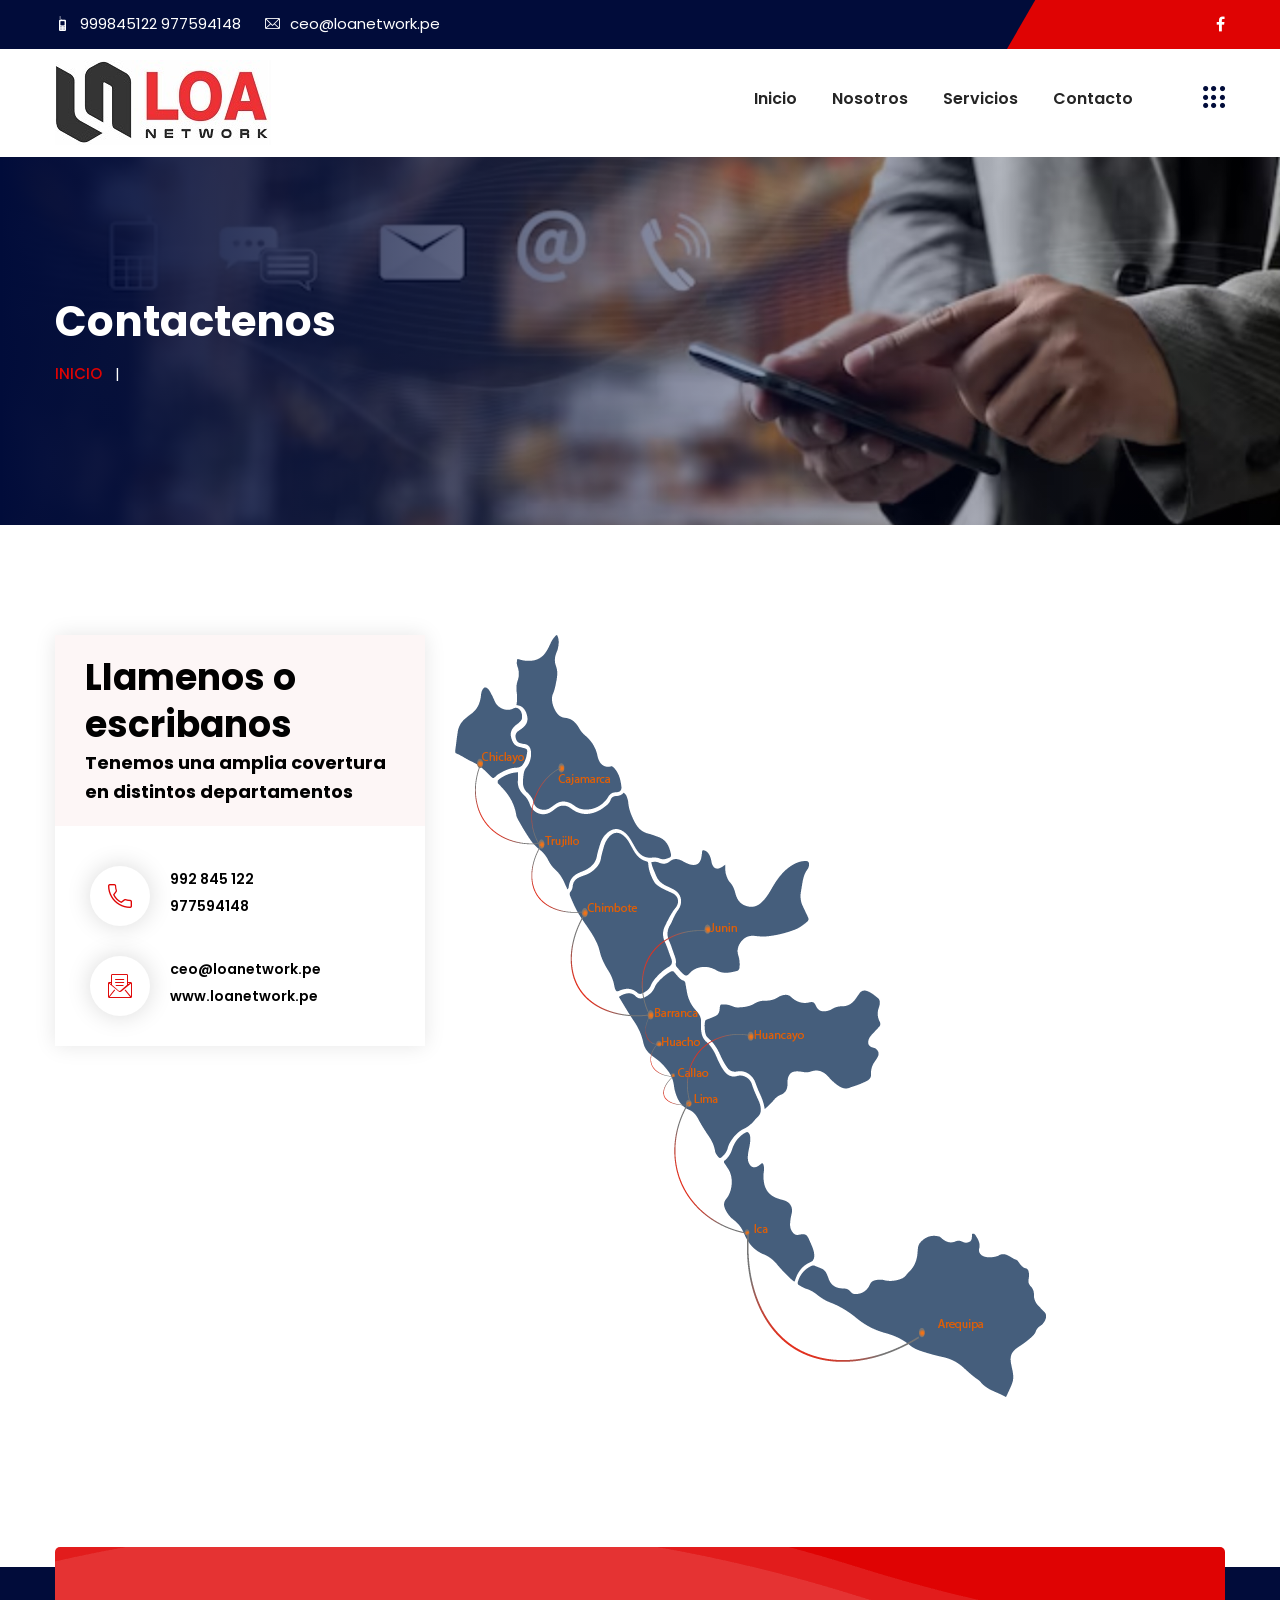
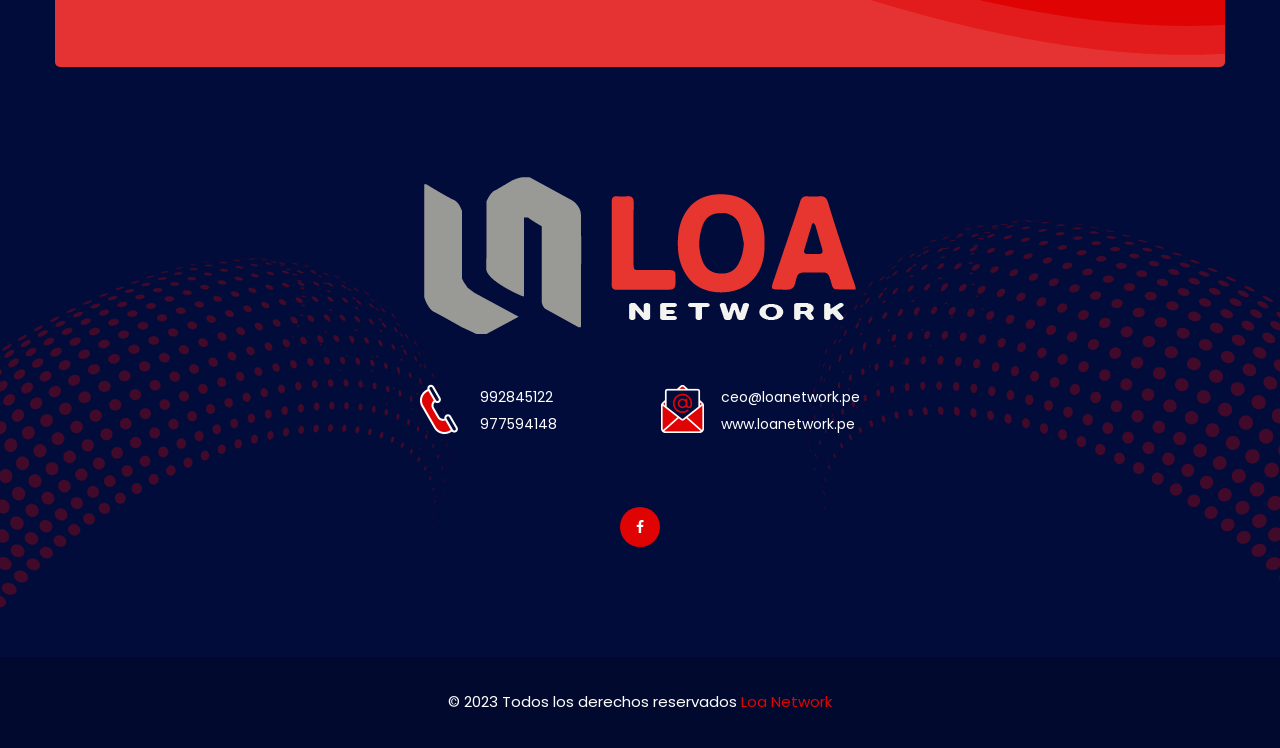
==== contacto.html @ 9eca76ce "2]" ====
<!DOCTYPE html>
<html>
<head>
<meta charset="utf-8">
<title>Contactenos</title>
<!-- Stylesheets -->
<link href="css/bootstrap.css" rel="stylesheet">
<link href="css/style.css" rel="stylesheet">
<link href="css/responsive.css" rel="stylesheet">

<link href="https://fonts.googleapis.com/css2?family=Poppins:wght@100;300;400;500;600;700;800;900&display=swap" rel="stylesheet">

<link rel="shortcut icon" href="images/favicon.png" type="image/x-icon">
<link rel="icon" href="images/favicon.png" type="image/x-icon">

<!-- Responsive -->
<meta http-equiv="X-UA-Compatible" content="IE=edge">
<meta name="viewport" content="width=device-width, initial-scale=1.0, maximum-scale=1.0, user-scalable=0">
    <meta name="description" content="internet de alta velocidad para isp, internet 100% fibra optica">
    <meta name="internet fibra optica" content="fibra optica para isp, fibra optica, internet para isp, ">
    <meta name="keywords" content="proveedor de internte lima y provincias, internet para empresas">
    <meta name="author" content="loa network para empresas, intenet de alta velocidad">
</head>
<script type="text/javascript">
	var _smartsupp = _smartsupp || {};
	_smartsupp.key = '996431635842beed76c059845e0d7b66091da721';
	window.smartsupp||(function(d) {
	  var s,c,o=smartsupp=function(){ o._.push(arguments)};o._=[];
	  s=d.getElementsByTagName('script')[0];c=d.createElement('script');
	  c.type='text/javascript';c.charset='utf-8';c.async=true;
	  c.src='https://www.smartsuppchat.com/loader.js?';s.parentNode.insertBefore(c,s);
	})(document);
	</script>
	<noscript> Powered by <a href=“https://www.smartsupp.com” target=“_blank”>Smartsupp</a></noscript>

    
<body class="hidden-bar-wrapper">

<div class="page-wrapper">
 	
    <!-- Preloader -->
    <div class="preloader">
		<span></span>
	</div>
 	
 	<!-- Main Header -->
        <header class="main-header">
    	
		<!-- Header Top -->
		<div class="header-top">
			<div class="auto-container clearfix">
				
				<div class="pull-left">
					<ul class="info">
						<li><a href=""><span class="icon flaticon-phone"></span>999845122 977594148</a></li>
						<li><a href=""><span class="icon flaticon-email-2"></span>ceo@loanetwork.pe</a></li>
					</ul>
				</div>
				
				<div class="pull-right clearfix">
					<!-- Social Box -->
					<ul class="social-box">
						<li><a href="#" class="fa fa-facebook-f"></a></li>
								
					</ul>
				</div>
				
			</div>
		</div>
		
        <!-- Header Lower -->
        <div class="header-lower">
            
			<div class="auto-container clearfix">
				<div class="inner-container clearfix">
					
					<div class="pull-left logo-box">
						<div class="logo"><a href="index.html"><img src="images/logo.png" alt="" title=""></a></div>
					</div>
					<div class="nav-outer clearfix">
						
						<!-- Mobile Navigation Toggler -->
						<div class="mobile-nav-toggler"><span class="icon flaticon-menu"></span></div>
						<!-- Main Menu -->
						<nav class="main-menu show navbar-expand-md">
							<div class="navbar-header">
								<button class="navbar-toggler" type="button" data-toggle="collapse" data-target="#navbarSupportedContent" aria-controls="navbarSupportedContent" aria-expanded="false" aria-label="Toggle navigation">
									<span class="icon-bar"></span>
									<span class="icon-bar"></span>
									<span class="icon-bar"></span>
								</button>
							</div>
							
							<div class="navbar-collapse collapse clearfix" id="navbarSupportedContent">
								<ul class="navigation clearfix">
									<li class="dropdown"><a href="index.html">Inicio</a>
										<ul>
											<li><a href="index.html">Inicio</a></li>
										</ul>
									</li>
									<li class="dropdown"><a href="#">Nosotros</a>
										<ul>
											<li><a href="nosotros.html">Nosotros</a></li>
										</ul>
									</li>
									<li class="dropdown"><a href="#">Servicios</a>
										<ul>
											<li><a href="index.html">Internet Empresa</a></li>
											</ul>
									</li>
									
									<li><a href="contacto.html">Contacto</a></li>
								</ul>
							</div>
							
						</nav>
						<!-- Main Menu End-->
						
						<!-- Outer Box -->
						<div class="outer-box clearfix">
							
							<!-- Nav Btn -->
							<div class="nav-btn navSidebar-button"><span class="icon flaticon-dots-menu"></span></div>
							
						</div>
						<!-- End Outer Box -->
						
					</div>
				</div>
				
			</div>
        </div>
        <!-- End Header Lower -->
        
		<!-- Sticky Header  -->
        <div class="sticky-header">
            <div class="auto-container clearfix">
                <!-- Logo -->
                <div class="logo pull-left">
                    <a href="index.html" title=""><img src="images/logo-small.png" alt="" title=""></a>
                </div>
				
                <!--Right Col-->
                <div class="pull-right">
                    <!-- Main Menu -->
                    <nav class="main-menu">
                        <!--Keep This Empty / Menu will come through Javascript-->
                    </nav><!-- Main Menu End-->
					
					<!-- Outer Box -->
					<div class="outer-box clearfix">
						
						<!--Search Box-->
						
						
						<!-- Cart Box -->
						
						<!-- End Cart Box -->
						
						<!-- Nav Btn -->
						<div class="nav-btn navSidebar-button"><span class="icon flaticon-dots-menu"></span></div>
						
					</div>
					<!-- End Outer Box -->
					
                </div>
            </div>
        </div><!-- End Sticky Menu -->
    
		<!-- Mobile Menu  -->
        <div class="mobile-menu">
            <div class="menu-backdrop"></div>
            <div class="close-btn"><span class="icon flaticon-multiply"></span></div>
            
            <nav class="menu-box">
                <div class="nav-logo"><a href="index.html"><img src="images/logo.png" alt="" title=""></a></div>
                <div class="menu-outer"><!--Here Menu Will Come Automatically Via Javascript / Same Menu as in Header--></div>
            </nav>
        </div><!-- End Mobile Menu -->
	
    </header>
    <!-- End Main Header -->
	
	<!-- Sidebar Cart Item -->
	<div class="xs-sidebar-group info-group">
		<div class="xs-overlay xs-bg-black"></div>
		<div class="xs-sidebar-widget">
			<div class="sidebar-widget-container">
				<div class="widget-heading">
					<a href="#" class="close-side-widget">
						X
					</a>
				</div>
				<div class="sidebar-textwidget">
					
					<!-- Sidebar Info Content -->
					<div class="sidebar-info-contents">
						<div class="content-inner">
							<div class="logo">
								<a href="index.html"><img src="images/logo-2.png" alt="" /></a>
							</div>
							<div class="content-box">
								<h5>LOA NETWORK</h5>
								<p class="text">Loa Network es una empresa líder en el sector de telecomunicaciones y contribuimos a disminuir la brecha digital del país. Para lograrlo trabajamos incansablemente con el objetivo de llegar más ciudades, incorporando nuevas tecnologías que nos permitan entregarles a nuestros clientes la mejor relación precio-calidad.</p>
								<a href="contact.html" class="theme-btn btn-style-one"><span class="txt">Contactar</span></a>
							</div>
							<div class="contact-info">
								<h5>Informacion de contacto</h5>
								<ul class="list-style-one">
									
									<li><span class="icon fa fa-phone"></span> 999845122</li>
                                    <li><span class="icon fa fa-phone"></span> 904394797</li>
									<li><span class="icon fa fa-envelope"></span>ceo@loanetwork.pe</li>
									
								</ul>
							</div>
							<!-- Social Box -->
							<ul class="social-box">
								<li><a href="#" class="fa fa-facebook-f"></a></li>

							</ul>
						</div>
					</div>
					
				</div>
			</div>
		</div>
	</div>
    <!-- End Main Header -->
	
	<!-- Sidebar Cart Item -->
	
	<!-- END sidebar widget item -->
	
	<!-- Page Title -->
    <section class="page-title" style="background-image: url(images/background/10.jpg)">
        <div class="auto-container">
			<h2>Contactenos</h2>
			<ul class="bread-crumb clearfix">
				<li><a href="index.html">Inicio</a></li>
				<li></li>
			</ul>
        </div>
    </section>
    <!-- End Page Title -->
	
	<!-- Contact Page Section -->
    <section class="contact-page-section">
    	<div class="auto-container">
        	<div class="row clearfix">
            	
				<!-- Info Column -->
				<div class="info-column col-lg-4 col-md-12 col-sm-12">
					<div class="inner-column">
						<div class="title-box">
							<h3>Llamenos o escribanos</h3>
							<h6>Tenemos una amplia covertura en distintos departamentos</h6>
						</div>
						<div class="lower-box">
							<ul class="info-list">
								
								<li>
									<span class="icon flaticon-call"></span>
									<a href="tel:992845122"> 992 845 122</a><br>
									<a href="tel:+9684-32-45-789">977594148</a>
								</li>
								<li>
									<span class="icon flaticon-email-1"></span>
									<a href="ceo@loanetwork.pe">ceo@loanetwork.pe</a><br>
									<a href="#">www.loanetwork.pe</a>
								</li>
							</ul>
														
							
							
						</div>
					</div>
				</div>
				
				<!-- Map Column -->
				<div class="map-column col-lg-8 col-md-12 col-sm-12">
					<div class="inner-column">
						<!--Map Outer-->
						<div class="map-outer">
							<img src="images/cobertura.png" alt="" title="">
						</div>
					</div>
				</div>
				
            </div>
        
			<!-- Contact Form Box -->
			
			<!-- End Contact Form Box -->
			
		</div>
    </section>
    <!-- End Contact Page Section -->
	
	<!-- CTA Section -->
	<section class="cta-section">
		<div class="auto-container">
			<div class="inner-container" style="background-image: url(images/background/pattern-11.png)">
				<div class="row clearfix">
					
					<!-- Title Column -->
					<div class="title-column col-lg-6 col-md-12 col-sm-12">
						<div class="inner-column">
							<h3></h3>
							<div class="text"></div>
						</div>
					</div>
					
					<!-- Form Column -->
					<div class="form-column col-lg-6 col-md-12 col-sm-12">
						<div class="inner-column">
							<div class="newsletter-form">
								<form method="post" action="contact.html">
									<div class="form-group">
										
									</div>
								</form>
							</div>
						</div>
					</div>
					
				</div>
			</div>
		</div>
	</section>
	<!-- End CTA Section -->
	
	<!-- Main Footer -->
    <footer class="main-footer">
		<div class="pattern-layer-one" style="background-image: url(images/background/pattern-12.png)"></div>
		<div class="pattern-layer-two" style="background-image: url(images/background/pattern-13.png)"></div>
    	<div class="auto-container">
            <div class="widgets-section">
            	<div class="logo">
					<a href="index.html"><img src="images/footer-logo.png" alt="" /></a>
				</div>
				<ul class="contact-info-list">
					<li>
						<span class="icon"><img src="images/icons/icon-1.png" alt="" /></span>
						<a href="tel:  992845122"> 992845122</a><br>
						<a href="tel: 904394797">977594148</a>
					</li>
					<li>
						<span class="icon"><img src="images/icons/icon-2.png" alt="" /></span>
						<a href="#">ceo@loanetwork.pe</a><br>
						<a href="#">www.loanetwork.pe</a>
					</li>
					
				</ul>
				
				<!-- Social Box -->
				<ul class="social-box">
					<li><a href="#" class="fa fa-facebook-f"></a></li>
					
				</ul>
				
			</div>
			
		</div>
		<!-- Footer Bottom -->
		<div class="footer-bottom">
			<div class="auto-container">
				<div class="copyright">&copy; 2023 Todos los derechos reservados <a href="#">Loa Network</a></div>
			</div>
		</div>
	</footer>
	<!-- End Main Footer -->
	
</div>
<!--End pagewrapper-->

<!-- Search Popup -->
<div class="search-popup">
	<div class="color-layer"></div>
	<button class="close-search"><span class="fa fa-arrow-up"></span></button>
	<form method="post" action="blog.html">
		<div class="form-group">
			<input type="search" name="search-field" value="" placeholder="Search Here" required="">
			<button type="submit"><i class="fa fa-search"></i></button>
		</div>
	</form>
</div>
<!-- End Header Search -->

<!-- Scroll To Top -->
<div class="scroll-to-top scroll-to-target" data-target="html"><span class="fa fa-arrow-up"></span></div>

<script src="js/jquery.js"></script>
<script src="js/popper.min.js"></script>
<script src="js/bootstrap.min.js"></script>
<script src="js/jquery.mCustomScrollbar.concat.min.js"></script>
<script src="js/jquery.fancybox.js"></script>
<script src="js/appear.js"></script>
<script src="js/parallax.min.js"></script>
<script src="js/tilt.jquery.min.js"></script>
<script src="js/jquery.paroller.min.js"></script>
<script src="js/owl.js"></script>
<script src="js/wow.js"></script>
<script src="js/validate.js"></script>
<script src="js/nav-tool.js"></script>
<script src="js/jquery-ui.js"></script>
<script src="js/script.js"></script>

<!--[if lt IE 9]><script src="https://cdnjs.cloudflare.com/ajax/libs/html5shiv/3.7.3/html5shiv.js"></script><![endif]-->
<!--[if lt IE 9]><script src="js/respond.js"></script><![endif]-->

</body>
</html>
---- css/style.css ----
/* NextBit HTML Template */

/* 
	font-family: 'Montserrat', sans-serif;
	font-family: 'Roboto', sans-serif;
	font-family: 'Jost', sans-serif;
*/

@import url('global.css');
@import url('header.css');
@import url('footer.css');
@import url('icofont.css');
@import url('font-awesome.css');
@import url('flaticon.css');
@import url('animate.css');
@import url('owl.css');
@import url('swiper.css');
@import url('linearicons.css');
@import url('jquery-ui.css');
@import url('custom-animate.css');
@import url('jquery.fancybox.min.css');
@import url('jquery.mCustomScrollbar.min.css');

/*** 

====================================================================
	Main Slider Section
====================================================================

***/

.main-slider{
	position:relative;
	overflow:hidden;
}

.main-slider .slide{
	position:relative;
	overflow:hidden;
	padding:190px 0px 260px;
	background-size:cover;
}

.main-slider .color-layer-one{
	position:absolute;
	left:0px;
	top:0px;
	width:930px;
	height:840px;
	z-index:1;
	border-radius:100px;
	transform:translateX(-30%) translateY(-35%) rotate(45deg);
	background-color:var(--main-color-two);
}

.main-slider .color-layer-two{
	position:absolute;
	left:0px;
	bottom:0px;
	width:930px;
	height:840px;
	border-radius:0px;
	transform:translate(-25%) translateY(55%) rotate(-45deg);
	background-color:var(--main-color);
}

.main-slider .color-layer-three{
	position:absolute;
	left:0px;
	top:0px;
	width:930px;
	height:840px;
	border-radius:100px;
	transform:translateX(-20%) translateY(-35%) rotate(45deg);
	background-color:var(--main-color-rgba);
}

.main-slider .pattern-layer{
	position:absolute;
	left:60px;
	width:132px;
	height:170px;
	bottom:60px;
	z-index:1;
	background-repeat:no-repeat;
}

.main-slider .content-boxed{
	position:relative;
	max-width:720px;
	z-index:10;
}

.main-slider .content-boxed .inner-box{
	position:relative;
}

.main-slider .title{
	position:relative;
	opacity: 0;
	font-weight:500;
	font-size:var(--font-20);
	color:var(--main-color);
	transform: translateX(180px);
	transform-origin: top;
	text-transform:uppercase;
	-webkit-transition: all 1000ms ease;
	-moz-transition: all 100ms ease;
	-ms-transition: all 1000ms ease;
	-o-transition: all 1000ms ease;
	transition: all 1000ms ease;
	margin-bottom:var(--margin-bottom-20);
}

.main-slider .active .title{
	opacity: 1;
	transform: translateX(0px);
	-webkit-transition-delay: 100ms;
	-moz-transition-delay: 100ms;
	-ms-transition-delay: 100ms;
	-o-transition-delay: 100ms;
	transition-delay: 100ms;
}

.main-slider h1{
	color:var(--white-color);
	opacity: 0;
	transform: translateX(200px);
	transform-origin: top;
	-webkit-transition: all 1000ms ease;
	-moz-transition: all 100ms ease;
	-ms-transition: all 1000ms ease;
	-o-transition: all 1000ms ease;
	transition: all 1000ms ease;
	margin-bottom:var(--margin-bottom-40);
}

.main-slider .active h1{
	opacity: 1;
	transform: translateX(0px);
	-webkit-transition-delay: 450ms;
	-moz-transition-delay: 450ms;
	-ms-transition-delay: 450ms;
	-o-transition-delay: 450ms;
	transition-delay: 450ms;
}

.main-slider .btns-box{
	opacity:0;
	transform: translateX(200px);
	transform-origin: top;
	display:inline-block;
	-webkit-transition: all 900ms ease;
	-moz-transition: all 900ms ease;
	-ms-transition: all 900ms ease;
	-o-transition: all 900ms ease;
	transition: all 900ms ease;
}

.main-slider .active .btns-box{
	opacity: 1;
	transform: translateX(0px);
	-webkit-transition-delay: 900ms;
	-moz-transition-delay: 900ms;
	-ms-transition-delay: 900ms;
	-o-transition-delay: 900ms;
	transition-delay: 900ms;
}

.main-slider .btns-box .theme-btn{
	margin-right:var(--margin-right-25);
	margin-bottom:var(--margin-bottom-15);
}

.main-slider .owl-dots,
.main-slider .owl-nav{
	display:none;
}

/*** 

====================================================================
	Main Slider Section Two
====================================================================

***/

.main-slider-two{
	position:relative;
	overflow:hidden;
}

.main-slider-two .slide{
	position:relative;
	overflow:hidden;
	padding:330px 0px 180px;
	background-size:cover;
	background-position:center right;
}

.main-slider-two .slide:before{
	position:absolute;
	content:'';
	left:0px;
	top:0px;
	right:0px;
	bottom:0px;
	background: #010C3A;
	background: -webkit-linear-gradient(to right, #010C3A 0%, rgba(255,255,255,0) 100%);
	background: -moz-linear-gradient(to right, #010C3A 0%, rgba(255,255,255,0) 100%);
	background: linear-gradient(to right, #010C3A 0%, rgba(255,255,255,0) 100%);
}

.main-slider-two .pattern-layer-one{
	position:absolute;
	left:-40px;
	width:170px;
	height:383px;
	bottom:25%;
	z-index:1;
	background-repeat:no-repeat;
}

.main-slider-two .pattern-layer-two{
	position:absolute;
	right:0px;
	width:243px;
	height:404px;
	bottom:0px;
	z-index:1;
	background-repeat:no-repeat;
}

.main-slider-two .content-boxed{
	position:relative;
	max-width:750px;
	z-index:10;
}

.main-slider-two .content-boxed .inner-box{
	position:relative;
}

.main-slider-two h1{
	color:var(--white-color);
	opacity: 0;
	transform: translateX(200px);
	transform-origin: top;
	-webkit-transition: all 1000ms ease;
	-moz-transition: all 100ms ease;
	-ms-transition: all 1000ms ease;
	-o-transition: all 1000ms ease;
	transition: all 1000ms ease;
	margin-bottom:var(--margin-bottom-25);
}

.main-slider-two .active h1{
	opacity: 1;
	transform: translateX(0);
	-webkit-transition-delay: 100ms;
	-moz-transition-delay: 100ms;
	-ms-transition-delay: 100ms;
	-o-transition-delay: 100ms;
	transition-delay: 100ms;
}

.main-slider-two .text{
	opacity: 0;
	font-weight:400;
	line-height:2em;
	max-width:600px;
	font-size:var(--font-16);
	color:var(--white-color);
	transform: translateX(200px);
	transform-origin: top;
	-webkit-transition: all 1000ms ease;
	-moz-transition: all 100ms ease;
	-ms-transition: all 1000ms ease;
	-o-transition: all 1000ms ease;
	transition: all 1000ms ease;
	margin-bottom:var(--margin-bottom-30);
}

.main-slider-two .active .text{
	opacity: 1;
	transform: translateX(0);
	-webkit-transition-delay: 300ms;
	-moz-transition-delay: 300ms;
	-ms-transition-delay: 300ms;
	-o-transition-delay: 300ms;
	transition-delay: 300ms;
}

.main-slider-two .price{
	opacity: 0;
	font-weight:600;
	line-height:1em;
	font-size:var(--font-60);
	color:var(--main-color);
	transform: translateX(200px);
	transform-origin: top;
	-webkit-transition: all 1000ms ease;
	-moz-transition: all 100ms ease;
	-ms-transition: all 1000ms ease;
	-o-transition: all 1000ms ease;
	transition: all 1000ms ease;
	margin-bottom:var(--margin-bottom-20);
}

.main-slider-two .price span{
	position:relative;
	top:-25px;
	font-weight:500;
	font-size:var(--font-24);
}

.main-slider-two .price sup{
	position:relative;
	top:-22px;
	font-weight:500;
	font-size:var(--font-20);
}

.main-slider-two .active .price{
	opacity: 1;
	transform: translateX(0px);
	-webkit-transition-delay: 600ms;
	-moz-transition-delay: 600ms;
	-ms-transition-delay: 600ms;
	-o-transition-delay: 600ms;
	transition-delay: 600ms;
}

.main-slider-two .btns-box{
	opacity:0;
	transform: translateX(200px);
	transform-origin: top;
	display:inline-block;
	-webkit-transition: all 900ms ease;
	-moz-transition: all 900ms ease;
	-ms-transition: all 900ms ease;
	-o-transition: all 900ms ease;
	transition: all 900ms ease;
}

.main-slider-two .active .btns-box{
	opacity: 1;
	transform: translateX(0px);
	transition-delay:900ms;
}

.main-slider-two .btns-box .theme-btn{
	margin-right:var(--margin-right-25);
	margin-bottom:var(--margin-bottom-15);
}

.main-slider-two .owl-dots{
	display:none;
}

.main-slider-two .owl-nav{
	position:absolute;
	right:60px;
	top:50%;
	margin-top:-50px;
}

.main-slider-two .owl-nav .owl-prev,
.main-slider-two .owl-nav .owl-next{
	position:relative;
	line-height:1em;
	font-size:var(--font-50);
	color:var(--white-color);
	margin-bottom:var(--margin-bottom-20);
	-webkit-transition:all 300ms ease;
	-ms-transition:all 300ms ease;
	-o-transition:all 300ms ease;
	-moz-transition:all 300ms ease;
	transition:all 300ms ease;
}

.main-slider-two .owl-nav .owl-prev:hover,
.main-slider-two .owl-nav .owl-next:hover{
	color:var(--main-color);
}

/*** 

====================================================================
	Appointment Section
====================================================================

***/

.appointment-section{
	position:relative;
	padding:55px 0px 30px;
	background-position:right top;
	background-repeat:no-repeat;
	background-color:var(--main-color-two);
}

.appointment-section .title-column{
	position:relative;
	margin-bottom:var(--margin-bottom-20);
}

.appointment-section .title-column .inner-column{
	position:relative;
}

.appointment-section .title-column h3{
	color:var(--white-color);
}

.appointment-section .form-column{
	position:relative;
	margin-bottom:var(--margin-bottom-20);
}

.appointment-section .form-column .inner-column{
	position:relative;
	padding-top:var(--padding-top-20);
}

.appointment-section.style-two{
	background-color:var(--main-color);
}

.appointment-section.style-two .appointment-form .form-group button{
	padding:13px 40px 13px;
}

/* Appointment Form */

.appointment-form{
	position:relative;
}

.appointment-form .form-group{
	position:relative;
	display:block;
	padding-right:var(--padding-right-260);
	margin-bottom:var(--margin-zero);
}

.appointment-form .form-group input[type="text"],
.appointment-form .form-group input[type="email"]{
	position:relative;
	display:block;
	width:100%;
	height:56px;
	font-size:15px;
	line-height:26px;
	color:var(--dark-color);
	padding:10px 20px 10px 25px;
	border-radius:3px;
	background:var(--white-color);
	-webkit-transition:all 300ms ease;
	-ms-transition:all 300ms ease;
	-o-transition:all 300ms ease;
	-moz-transition:all 300ms ease;
	transition:all 300ms ease;	
}

.appointment-form .form-group button{
	position:absolute;
	right:0px;
	top:0px;
}

/*** 

====================================================================
	Services Section
====================================================================

***/

.services-section{
	position:relative;
	padding:100px 0px 70px;
}

.services-section .upper-section{
	position:relative;
}

.service-block .inner-box:hover::before,
.service-block.active .inner-box:before{
	position:absolute;
	content:'';
	left:0px;
	top:0px;
	width:1px;
	height:100%;
	background-color:#eae7e7;
	-webkit-transition: all 900ms ease;
	-moz-transition: all 900ms ease;
	-ms-transition: all 900ms ease;
	-o-transition: all 900ms ease;
	transition: all 900ms ease;
}

.service-block .inner-box:hover::after,
.service-block.active .inner-box:after{
	position:absolute;
	content:'';
	right:0px;
	top:0px;
	width:1px;
	height:100%;
	background-color:#eae7e7;
	-webkit-transition: all 900ms ease;
	-moz-transition: all 900ms ease;
	-ms-transition: all 900ms ease;
	-o-transition: all 900ms ease;
	transition: all 900ms ease;
}

.service-block{
	position:relative;
	margin-bottom:var(--margin-bottom-30);
}

.service-block .inner-box{
	position:relative;
	text-align:center;
}

.service-block .inner-box h4{
	margin-bottom:var(--margin-bottom-15);
}

.service-block .inner-box h4 a{
	color:var(--heading-color);
}

.service-block .inner-box .icon{
	position:relative;
	max-width:60px;
	margin:0 auto;
	margin-bottom:var(--margin-bottom-30);
}

.service-block:first-child .inner-box .text{
	margin-bottom:var(--margin-bottom-15);
}

.service-block:first-child .inner-box .icon{
	max-width:80px;
	margin-bottom:var(--margin-bottom-15);
}

.service-block .inner-box .text{
	padding:0px 20px;
	margin-bottom:var(--margin-bottom-25);
}

.service-block .inner-box .services{
	position:relative;
	font-weight:500;
	font-size:var(--font-16);
	color:var(--dark-color-two);
}

.service-block .inner-box .services .arrow{
	position:relative;
	top:2px;
	margin-left:5px;
}

.service-block .inner-box:hover h4 a,
.service-block .inner-box:hover .services{
	color:var(--main-color);
}

.service-block .inner-box .border-one{
	position:absolute;
	left:0px;
	top:0px;
	width:50px;
	height:50px;
	opacity:0;
	border-top:10px solid var(--main-color);
	border-left:10px solid var(--main-color);
	-webkit-transition: all 900ms ease;
	-moz-transition: all 900ms ease;
	-ms-transition: all 900ms ease;
	-o-transition: all 900ms ease;
	transition: all 900ms ease;
}

.service-block .inner-box .border-two{
	position:absolute;
	right:0px;
	bottom:0px;
	width:50px;
	height:50px;
	opacity:0;
	border-right:10px solid var(--main-color);
	border-bottom:10px solid var(--main-color);
	-webkit-transition: all 900ms ease;
	-moz-transition: all 900ms ease;
	-ms-transition: all 900ms ease;
	-o-transition: all 900ms ease;
	transition: all 900ms ease;
}

.service-block.active .inner-box .border-one,
.service-block.active .inner-box .border-two,
.service-block .inner-box:hover .border-one,
.service-block .inner-box:hover .border-two{
	opacity:1;
}

.services-section .lower-section{
	position:relative;
	padding-top:var(--padding-top-90);
}

.services-section .image-column{
	position:relative;
	margin-bottom:var(--margin-bottom-30);
}

.services-section .image-column .inner-column{
	position:relative;
}

.services-section .image-column .image{
	position:relative;
}

.services-section .image-column .image img{
	position:relative;
	width:100%;
	display:block;
}

.services-section .image-column .color-layer{
	position:absolute;
	left:-15px;
	bottom:-15px;
	right:60px;
	height:100%;
	background:url(../images/resource/service-pattern-layer.png) no-repeat;
	background-size:cover;
}

.services-section .image-column .border-layer{
	position:absolute;
	left:30px;
	bottom:40px;
	right:0px;
	top:-25px;
	z-index:1;
	background:url(../images/resource/service-border-layer.png) no-repeat;
	background-size:cover;
}

.services-section .content-column{
	position:relative;
	margin-bottom:var(--margin-bottom-30);
}

.services-section .content-column .inner-column{
	position:relative;
	padding-left:var(--padding-left-30);
}

.services-section .content-column .bold-text{
	position:relative;
	font-weight:500;
	line-height:1.7em;
	color:var(--dark-color);
	font-size:var(--font-18);
	margin-bottom:var(--margin-bottom-20);
}

.services-section .content-column .sec-title{
	margin-bottom:var(--margin-bottom-15);
}

.services-section .content-column .text{
	margin-bottom:var(--margin-bottom-30);
}

/*** 

====================================================================
	Pricing Section
====================================================================

***/

.pricing-section{
	position:relative;
	padding:100px 0px 80px;
	background-color:var(--main-color-two);
	background-size:cover;
}

.pricing-section.style-two{
	background-color:var(--white-color);
}

.pricing-section .auto-container{
	max-width:1340px;
}

.price-block{
	position:relative;
	padding-bottom:var(--padding-bottom-30);
}

.price-block .inner-box{
	position:relative;
	border-radius:3px;
	background-color:var(--white-color);
	padding-bottom:var(--padding-bottom-40);
	box-shadow:0px 0px 25px rgba(0,0,0,0.10);
}

.price-block .upper-box{
	position:relative;
	text-align:center;
	padding:40px 20px 80px;
	background-position:center center;
	background-repeat:no-repeat;
}

.price-block .upper-box:before{
	position:absolute;
	content:'';
	left:0px;
	top:0px;
	right:0px;
	bottom:0px;
	opacity:0.05;
	background-color:var(--main-color);
}

.price-block .upper-box:after{
	position:absolute;
	content:'';
	left:0px;
	right:0px;
	bottom:0px;
	height:63px;
	background:url(../images/background/pattern-5.png) repeat-x;
}

.price-block .icon-list{
	position:relative;
}

.price-block .icon-list li{
	position:relative;
	width:76px;
	height:76px;
	padding:14px;
	margin:0px 3px;
	border-radius:50px;
	display:inline-block;
	background-color:var(--white-color);
	box-shadow:0px 0px 15px rgba(0,0,0,0.10);
	-webkit-transition:all 500ms ease;
	-moz-transition:all 500ms ease;
	-ms-transition:all 500ms ease;
	-o-transition:all 500ms ease;
	transition:all 500ms ease;
}

.price-block .inner-box:hover .icon-list li{
	transform:rotateY(180deg);
}

.price-block .upper-box h4{
	margin-top:var(--margin-top-20);
}

.price-block .upper-box h4 span{
	display:block;
	color:var(--main-color);
	font-size:var(--font-18);
	margin-top:var(--margin-top-5);
}

.price-block .lower-box{
	position:relative;
	padding-left:var(--padding-left-35);
	padding-right:var(--padding-right-35);
}

.price-block .price-list{
	position:relative;
}

.price-block .price-list li{
	position:relative;
	font-size:var(--font-15);
	color:var(--dark-color);
	padding-left:var(--padding-left-25);
	margin-bottom:var(--margin-bottom-15);
}

.price-block .price-list li:before{
	position:absolute;
	content: "\f00c";
	left:0px;
	color:var(--main-color);
	font-family: 'FontAwesome';
}

.price-block .price-list li:last-child{
	margin-bottom:var(--margin-zero);
}

.price-block .button-box{
	position:relative;
	margin-top:var(--margin-top-30);
}

.price-block .button-box .theme-btn{
	width:100%;
}

/*** 

====================================================================
	Facility Section
====================================================================

***/

.facility-section{
	position:relative;
	overflow:hidden;
	padding:110px 0px 70px;
	background-size:cover;
}

.facility-section .auto-container{
	max-width:1340px;
}

.facility-section .blocks-column{
	position:relative;
	margin-bottom:var(--margin-bottom-30);
}

.facility-section .blocks-column .inner-column{
	position:relative;
}

.facility-section .blocks-column .facility-block:nth-child(2n + 0){
	transform:translateY(30px);
}

.facility-block{
	position:relative;
	margin-bottom:var(--margin-bottom-30);
}

.facility-block .inner-box{
	position:relative;
	padding:40px 20px 40px;
	text-align:center;
	background-color:var(--white-color);
	box-shadow:0px 0px 25px rgba(0,0,0,0.10);
}

.facility-block .inner-box .icon-box{
	position:relative;
	width:80px;
	height:80px;
	border-radius:50%;
	line-height:76px;
	text-align:center;
	margin:0 auto;
	margin-bottom:var(--margin-bottom-20);
	color:var(--main-color);
	font-size:var(--font-40);
	background-color:#fdf6f6;
	border:2px solid var(--main-color);
	transition: all 600ms ease;
    -moz-transition: all 600ms ease;
    -webkit-transition: all 600ms ease;
    -ms-transition: all 600ms ease;
    -o-transition: all 600ms ease;
}

.facility-block .inner-box:hover .icon-box{
	color:var(--white-color);
	background-color:var(--main-color);
	-webkit-transform: scale(-1) rotate(180deg);
    -moz-transform: scale(-1) rotate(180deg);
    -ms-transform: scale(-1) rotate(180deg);
    -o-transform: scale(-1) rotate(180deg);
    transform: scale(-1) rotate(180deg);
}

.facility-block .inner-box h5{
	margin-bottom:var(--margin-bottom-10);
}

.facility-block .inner-box h5 a{
	color:var(--heading-color);
}

.facility-block .inner-box h5 a:hover{
	color:var(--main-color);
}

.facility-block .inner-box .text{
	padding:0px 5px;
}

.facility-block .inner-box .pattern-layer{
	position:absolute;
	left:23%;
	top:10%;
	width:70px;
	height:56px;
	opacity:0;
	background-repeat:no-repeat;
	transition: all 300ms ease;
    -moz-transition: all 300ms ease;
    -webkit-transition: all 300ms ease;
    -ms-transition: all 300ms ease;
    -o-transition: all 300ms ease;
}

.facility-block .inner-box:hover .pattern-layer{
	opacity:1;
}

.facility-section .image-column{
	position:relative;
	margin-bottom:var(--margin-bottom-30);
}

.facility-section .image-column .inner-column{
	position:relative;
	padding-left:var(--padding-top-60);
	padding-top:var(--padding-top-30);
}

.facility-section .image-column .pattern-layer{
	position:absolute;
	left:0px;
	bottom:0px;
	right:0px;
	height:325px;
	width:100%;
	background:url(../images/resource/facility-1.png) no-repeat;
	background-size:cover;
}

/*** 

====================================================================
	Internet Section
====================================================================

***/

.internet-section{
	position:relative;
	overflow:hidden;
	padding:110px 0px 110px;
	background-size:cover;
	background-attachment:fixed;
}

.internet-section:before{
	position:absolute;
	content:'';
	right:0px;
	top:0px;
	width:50%;
	height:100%;
	z-index:1;
	background: rgba(255,255,255,0);
	background: -webkit-linear-gradient(to right, rgba(255,255,255,0) 0%, #FDF6F6 100%);
	background: -moz-linear-gradient(to right, rgba(255,255,255,0) 0%, #FDF6F6 100%);
	background: linear-gradient(to right, rgba(255,255,255,0) 0%, #FDF6F6 100%);
}

.internet-section .content-column{
	position:relative;
	max-width:550px;
	width:100%;
	float:right;
	z-index:10;
}

.internet-section .content-column .text{
	margin-top:var(--margin-top-15);
	margin-bottom:var(--margin-bottom-25);
}

.internet-section .content-column .price{
	position:relative;
	font-weight:600;
	color:var(--main-color);
	font-size:var(--font-22);
	margin-top:var(--margin-top-15);
	margin-bottom:var(--margin-bottom-40);
}

/*** 

====================================================================
	Testimonial Section
====================================================================

***/

.testimonial-section{
	position:relative;
	padding:110px 0px 80px;
	background-size:cover;
}

.testimonial-section.style-two{
	background-color:#fdf6f6;
}

.testimonial-section .image-layer{
	position:absolute;
	left:0px;
	top:0px;
	right:0px;
	height:1105px;
	background-size:cover;
}

.testimonial-section .owl-dots,
.testimonial-section .owl-nav{
	display:none;
}

.testimonial-section .owl-carousel .owl-item.center .testimonial-block .inner-box .lower-box .color-layer{
	transform:scale(1,1);
}

.testimonial-section .owl-carousel .owl-item.center .testimonial-block .inner-box .designation,
.testimonial-section .owl-carousel .owl-item.center .testimonial-block .inner-box .author-name{
	color:var(--white-color);
}

.testimonial-section .owl-carousel .owl-item.center .testimonial-block .inner-box .lower-box .pattern-layer{
	bottom:0px;
	opacity:1;
	-webkit-transition-delay: 250ms;
	-moz-transition-delay: 250ms;
	-ms-transition-delay: 250ms;
	-o-transition-delay: 250ms;
	transition-delay: 250ms;
}

.testimonial-section .owl-carousel .owl-stage-outer{
	position:static;
	padding:20px 0px;
}

.testimonial-section .owl-theme .testimonial-block{
	margin:0px 15px;
}

.testimonial-section .owl-carousel{
	margin:0px -15px;
	width:auto;
}

.testimonial-block{
	position:relative;
}

.testimonial-block .inner-box{
	position:relative;
	text-align:center;
	overflow:hidden;
	background-color:var(--white-color);
	box-shadow:0px 0px 15px rgba(0,0,0,0.10);
}

.testimonial-block .upper-box{
	position:relative;
	padding:40px 30px 40px;
}

.testimonial-block .lower-box{
	position:relative;
	padding:0px 30px 30px;
}

.testimonial-block .lower-box .color-layer{
	position:absolute;
	left:0px;
	top:40px;
	right:0px;
	bottom:0px;
	transform:scale(0,1);
	background-color:var(--main-color);
	transition: all 600ms ease;
    -moz-transition: all 600ms ease;
    -webkit-transition: all 600ms ease;
    -ms-transition: all 600ms ease;
    -o-transition: all 600ms ease;
}

.testimonial-block .inner-box:hover .lower-box .color-layer{
	transform:scale(1,1);
}

.testimonial-block .inner-box:hover .designation,
.testimonial-block .inner-box:hover .author-name{
	color:var(--white-color);
}

.testimonial-block .inner-box:hover .lower-box .pattern-layer{
	bottom:0px;
	opacity:1;
	-webkit-transition-delay: 250ms;
	-moz-transition-delay: 250ms;
	-ms-transition-delay: 250ms;
	-o-transition-delay: 250ms;
	transition-delay: 250ms;
}

.testimonial-block .lower-box .pattern-layer{
	position:absolute;
	top:0px;
	left:0px;
	right:0px;
	bottom:-150px;
	opacity:0;
	background-position:center bottom;
	background-repeat:no-repeat;
	transition: all 600ms ease;
    -moz-transition: all 600ms ease;
    -webkit-transition: all 600ms ease;
    -ms-transition: all 600ms ease;
    -o-transition: all 600ms ease;
}

.testimonial-block .lower-box:before{
	position:absolute;
	content:'';
	left:0px;
	top:40px;
	right:0px;
	bottom:0px;
	opacity:0.05;
	background-color:var(--main-color);
}

.testimonial-block .author-image-outer{
	position:relative;
	display:inline-block;
}

.testimonial-block .author-image-outer .quote-icon{
	position:absolute;
	right:-10px;
	top:-10px;
	width:35px;
	height:35px;
	z-index:1;
	border-radius:50px;
	line-height:35px;
	color:var(--white-color);
	background-color:var(--main-color);
}

.testimonial-block .author-image{
	position:relative;
	width:80px;
	height:80px;
	border-radius:50%;
	overflow:hidden;
}

.testimonial-block .author-name{
	position:relative;
	font-weight:600;
	font-size:var(--font-20);
	color:var(--dark-color-two);
	margin-top:var(--margin-top-20);
	transition: all 600ms ease;
    -moz-transition: all 600ms ease;
    -webkit-transition: all 600ms ease;
    -ms-transition: all 600ms ease;
    -o-transition: all 600ms ease;
}

.testimonial-block .designation{
	position:relative;
	font-size:var(--font-15);
	color:var(--dark-color);
	margin-top:var(--margin-top-5);
	transition: all 600ms ease;
    -moz-transition: all 600ms ease;
    -webkit-transition: all 600ms ease;
    -ms-transition: all 600ms ease;
    -o-transition: all 600ms ease;
}

/*** 

====================================================================
	Clients Section
====================================================================

***/

.clients-section{
	position:relative;
	padding:0px 0px 100px;
}

.clients-section .image-box img{
	position:relative;
	filter: grayscale(0%);
	-webkit-transition:all 500ms ease;
	-moz-transition:all 500ms ease;
	-ms-transition:all 500ms ease;
	-o-transition:all 500ms ease;
	transition:all 500ms ease;
}

.clients-section .image-box:hover img{
	filter: grayscale(100%);
}

.clients-section .owl-dots,
.clients-section .owl-nav{
	display:none;
}

/*** 

====================================================================
	Featured Section
====================================================================

***/

.featured-section{
	position:relative;
	overflow:hidden;
	padding:110px 0px 80px;
	background-color:var(--main-color-two);
}

.featured-section .sec-title .button-box{
	margin-top:var(--margin-top-25);
}

.featured-section .pattern-layer-one{
	position:absolute;
	right:0px;
	top:0px;
	width:590px;
	height:504px;
	background-repeat:no-repeat;
}

.featured-section .pattern-layer-two{
	position:absolute;
	left:0px;
	bottom:0px;
	width:542px;
	height:502px;
	background-repeat:no-repeat;
}

.featured-section .feature-block{
	position:relative;
	width:20%;
	padding:0px 15px;
}

.feature-block{
	position:relative;
	margin-bottom:var(--margin-bottom-25);
}

.feature-block .inner-box{
	position:relative;
}

.feature-block .inner-box .image{
	position:relative;
	border-radius:3px;
	overflow:hidden;
}

.feature-block .inner-box .image img{
	position:relative;
	width:100%;
	display:block;
}

.feature-block .inner-box .image .overlay-box{
	position:absolute;
	left:0px;
	top:0px;
	right:0px;
	bottom:0px;
	background-color:rgba(0,0,0,0.50);
}






.feature-block .inner-box .video-box{
	position:absolute;
	left:0px;
	top:0px;
	width:100%;
	height:100%;
	text-align:center;
	overflow:hidden;
	line-height: 45px;
	overflow:hidden;
	z-index:2;
	transition: -webkit-transform 0.4s ease;
	transition: transform 0.4s ease;
	transition: transform 0.4s ease, -webkit-transform 0.4s ease;
	
	transition: all 900ms ease;
    -moz-transition: all 900ms ease;
    -webkit-transition: all 900ms ease;
    -ms-transition: all 900ms ease;
    -o-transition: all 900ms ease;
	transition: -webkit-transform 0.4s ease;
	transition: transform 0.4s ease;
	transition: transform 0.4s ease, -webkit-transform 0.4s ease;
	-webkit-transform: scale(0, 1);
	-ms-transform: scale(0, 1);
	transform: scale(0, 1);
	-webkit-transform-origin: right center;
	-ms-transform-origin: right center;
	transform-origin: right center;
	background-position:center center;
}

.feature-block .inner-box:hover .video-box{
	-webkit-transform: scale(1, 1);
	-ms-transform: scale(1, 1);
	transform: scale(1, 1);
	-webkit-transform-origin: left center;
	-ms-transform-origin: left center;
	transform-origin: left center;
}

.feature-block .inner-box .video-box:before{
	position:absolute;
	content:'';
	left:0px;
	top:0px;
	right:0px;
	bottom:0px;
	opacity:0.50;
	background-color:var(--main-color-two);
}

.feature-block .inner-box .video-box span{
	position: absolute;
	width:70px;
	height: 70px;
	left:50%;
    top: 50%;
	z-index:10;
	color: var(--main-color);
	font-weight:400;
	font-size:var(--font-20);
	text-align: center;
	padding-left:4px;
	display: inline-block;
	margin-top: -35px;
	margin-left:-35px;
	line-height:66px;
	border-radius:50%;
	transition: all 900ms ease;
    -moz-transition: all 900ms ease;
    -webkit-transition: all 900ms ease;
    -ms-transition: all 900ms ease;
    -o-transition: all 900ms ease;
	border:3px solid var(--main-color);
}

.feature-block .inner-box .video-box .ripple,
.feature-block .inner-box .video-box .ripple:before,
.feature-block .inner-box .video-box .ripple:after {
    position: absolute;
    top: 50%;
    left: 50%;
    width:70px;
	height: 70px;
    -webkit-transform: translate(-50%, -50%);
    -moz-transform: translate(-50%, -50%);
    -ms-transform: translate(-50%, -50%);
    -o-transform: translate(-50%, -50%);
    transform: translate(-50%, -50%);
    -webkit-border-radius: 50% 50% 50% 50%;
    -moz-border-radius: 50% 50% 50% 50%;
    -ms-border-radius: 50% 50% 50% 50%;
    -o-border-radius: 50% 50% 50% 50%;
    border-radius: 50% 50% 50% 50%;
    -webkit-box-shadow: 0 0 0 0 rgba(255, 255, 255, .6);
    -moz-box-shadow: 0 0 0 0 rgba(255, 255, 255, .6);
    -ms-box-shadow: 0 0 0 0 rgba(255, 255, 255, .6);
    -o-box-shadow: 0 0 0 0 rgba(255, 255, 255, .6);
    box-shadow: 0 0 0 0 rgba(255, 255, 255, .6);
    -webkit-animation: ripple 3s infinite;
    -moz-animation: ripple 3s infinite;
    -ms-animation: ripple 3s infinite;
    -o-animation: ripple 3s infinite;
    animation: ripple 3s infinite;
}

.feature-block .inner-box .video-box .ripple:before {
    -webkit-animation-delay: .9s;
    -moz-animation-delay: .9s;
    -ms-animation-delay: .9s;
    -o-animation-delay: .9s;
    animation-delay: .9s;
    content: "";
    position: absolute;
}

.feature-block .inner-box .video-box .ripple:after {
    -webkit-animation-delay: .6s;
    -moz-animation-delay: .6s;
    -ms-animation-delay: .6s;
    -o-animation-delay: .6s;
    animation-delay: .6s;
    content: "";
    position: absolute;
}

.feature-block .inner-box .post-meta{
	position:absolute;
	right:15px;
	top:12px;
	z-index:2;
}

.feature-block .inner-box .post-meta li{
	position:relative;
	margin-left:10px;
	display:inline-block;
	font-size:var(--font-15);
	color:var(--white-color);
	padding-left:var(--padding-left-25);
}

.feature-block .inner-box .post-meta li .icon{
	position:absolute;
	left:0px;
	top:0px;
	font-size:var(--font-15);
	color:var(--main-color);
}

.feature-block .inner-box .lower-content{
	position:relative;
	padding-top:var(--padding-top-20);
}

.feature-block .inner-box h6 a{
	position:relative;
	color:var(--white-color);
}

.feature-block .inner-box h6 a:hover{
	color:var(--main-color);
}

.feature-block .inner-box .year{
	position:relative;
	font-weight:700;
	font-size:var(--font-18);
	color:var(--main-color);
	margin-top:var(--margin-top-5);
}

.feature-block.style-two .inner-box h6 a{
	color:var(--heading-color);
	transition: all 300ms ease;
    -moz-transition: all 300ms ease;
    -webkit-transition: all 300ms ease;
    -ms-transition: all 300ms ease;
    -o-transition: all 300ms ease;
}

.feature-block.style-two .inner-box h6 a:hover{
	color:var(--main-color);
}

/*** 

====================================================================
	Store Section
====================================================================

***/

.store-section{
	position:relative;
	padding:100px 0px 80px;
}

.store-section .owl-dots,
.store-section .owl-nav{
	display:none;
}

.product-block{
	position:relative;
	margin-bottom:var(--margin-bottom-30);
}

.product-block .inner-box{
	position:relative;
}

.product-block .inner-box .image{
	position:relative;
	border-radius:5px;
	overflow:hidden;
}

.product-block .inner-box .image img{
	position:relative;
	width:100%;
	display:block;
}

.product-block .inner-box .image:before{
	position:absolute;
	content:'';
	left:0px;
	top:0px;
	right:0px;
	bottom:0px;
	opacity:0.05;
	background-color:var(--main-color);
	transition: all 600ms ease;
    -moz-transition: all 600ms ease;
    -webkit-transition: all 600ms ease;
    -ms-transition: all 600ms ease;
    -o-transition: all 600ms ease;
}

.product-block .inner-box:hover .image:before{
	opacity:0.20;
}

.product-block .inner-box .lower-content{
	position:relative;
	text-align:center;
	padding-top:var(--padding-top-25);
}

.product-block .inner-box .name{
	position:relative;
	font-weight:700;
	font-size:var(--font-20);
	color:var(--dark-color-two);
}

.product-block .inner-box:hover .name{
	color:var(--main-color);
}

.product-block .inner-box .price{
	position:relative;
	font-weight:700;
	font-size:var(--font-20);
	color:var(--dark-color-two);
	margin-top:var(--margin-top-10);
	margin-bottom:var(--margin-bottom-25);
}

.product-block .inner-box .shop-options{
	position:relative;
}

.product-block .inner-box .shop-options li{
	position:relative;
	margin:0px 2px;
	display:inline-block;
}

.product-block .inner-box .shop-options li a{
	position:relative;
	width:40px;
	height:40px;
	line-height:36px;
	text-align:center;
	display:inline-block;
	color:var(--dark-color-two);
	border:1px solid var(--dark-color);
}

.product-block .inner-box .shop-options li a.cart{
	width:auto;
	padding:0px 18px;
}

.product-block .inner-box .shop-options li a:hover{
	color:var(--white-color);
	border-color:var(--main-color);
	background-color:var(--main-color);
}

/*** 

====================================================================
	CTA Section
====================================================================

***/

.cta-section{
	position:relative;
	z-index:1;
}

.cta-section .inner-container{
	position:relative;
	border-radius:5px;
	margin-bottom:-100px;
	padding:60px 60px 30px;
	background-color:var(--main-color);
	background-position:left bottom;
	background-repeat:no-repeat;
}

.cta-section .title-column{
	position:relative;
	margin-bottom:var(--margin-bottom-20);
}

.cta-section .title-column .inner-column{
	position:relative;
}

.cta-section .title-column h3{
	color:var(--white-color);
}

.cta-section .title-column .text{
	color:var(--white-color);
	margin-top:var(--margin-top-10);
}

.cta-section .form-column{
	position:relative;
	margin-bottom:var(--margin-bottom-20);
}

.cta-section .form-column .inner-column{
	position:relative;
	padding-top:var(--padding-top-10);
}

/* Newsletter Form */

.newsletter-form{
	position:relative;
}

.newsletter-form .form-group{
	position:relative;
	display:block;
	padding-right:var(--padding-right-180);
	margin-bottom:var(--margin-zero);
}

.newsletter-form .form-group input[type="text"],
.newsletter-form .form-group input[type="email"]{
	position:relative;
	display:block;
	width:100%;
	height:56px;
	font-size:15px;
	line-height:26px;
	color:var(--dark-color);
	padding:10px 20px 10px 25px;
	border-radius:3px;
	background:var(--white-color);
	-webkit-transition:all 300ms ease;
	-ms-transition:all 300ms ease;
	-o-transition:all 300ms ease;
	-moz-transition:all 300ms ease;
	transition:all 300ms ease;	
}

.newsletter-form .form-group button{
	position:absolute;
	right:0px;
	top:0px;
}

.cta-section.style-two .inner-container{
	background-color:var(--main-color-four);
}

.cta-section.style-three{
	z-index:10;
}

.cta-section.style-three .inner-container{
	background-color:inherit;
}

.cta-section.style-three .inner-container:before{
	position:absolute;
	content:'';
	left:0px;
	top:0px;
	right:0px;
	bottom:0px;
	z-index:-1;
    background: linear-gradient(to right, var(--main-color-twentytwo) 0%, var(--main-color-eighteen) 100%);
}

/*** 

====================================================================
	Network Section
====================================================================

***/

.network-section{
	position:relative;
	padding:110px 0px 70px;
	background-size:cover;
}

.network-section .auto-container{
	max-width:1340px;
}

.network-section .images-column{
	position:relative;
	margin-bottom:var(--margin-bottom-30);
}

.network-section .images-column .inner-column{
	position:relative;
}

.network-section .images-column .image{
	position:relative;
	border-radius:5px;
	overflow:hidden;
	display:inline-block;
}

.network-section .images-column .image-two{
	position:absolute;
	right:0px;
	top:50px;
	border-radius:5px;
	overflow:hidden;
	border:6px solid var(--main-color);
}

.network-section .images-column .image-three{
	position:absolute;
	right:0px;
	bottom:0px;
}

.network-section .content-column{
	position:relative;
	margin-bottom:var(--margin-bottom-30);
}

.network-section .content-column .inner-column{
	position:relative;
	padding-left:var(--padding-left-30);
}

.network-section .network-list{
	position:relative;
}

.network-section .network-list li{
	position:relative;
	line-height:2em;
	color:var(--dark-color);
	font-size:var(--font-15);
	padding-left:var(--padding-left-65);
	margin-bottom:var(--margin-bottom-35);
}

.network-section .network-list li strong{
	position:relative;
	display:block;
	font-size:var(--font-22);
	color:var(--dark-color-two);
	margin-bottom:var(--margin-bottom-10);
	-webkit-transition:all 300ms ease;
	-ms-transition:all 300ms ease;
	-o-transition:all 300ms ease;
	-moz-transition:all 300ms ease;
	transition:all 300ms ease;	
}

.network-section .network-list li .icon{
	position:absolute;
	left:0px;
	top:0px;
	width:40px;
	height:40px;
	line-height:40px;
	display:inline-block;
	border-radius:50px;
	text-align:center;
	color:var(--main-color);
	background-color:var(--white-color);
	box-shadow:0px 10px 15px rgba(0,0,0,0.10);
	-webkit-transition:all 300ms ease;
	-ms-transition:all 300ms ease;
	-o-transition:all 300ms ease;
	-moz-transition:all 300ms ease;
	transition:all 300ms ease;	
}

.network-section .network-list li .icon:after{
	position:absolute;
	content:'';
	left:20px;
	top:152%;
	width:1px;
	height:125%;
	background-color:#e0e0e0;
}

.network-section .network-list li:last-child{
	margin-bottom:var(--margin-zero);
}

.network-section .network-list li:last-child .icon:after{
	display:none;
}

.network-section .network-list li:hover .icon{
	color:var(--white-color);
	background-color:var(--main-color);
}

.network-section .network-list li:hover strong{
	color:var(--main-color);
}

.network-section.style-two .images-column .image-two{
	border:none;
	border-radius:3px;
	box-shadow:0px 10px 35px rgba(0,0,0,0.20);
}

.network-section.style-two .content-column .sec-title .text{
	font-size:var(--font-18);
	line-height:1.7em;
}

/*** 

====================================================================
	Services Section Two
====================================================================

***/

.services-section-two{
	position:relative;
	padding:100px 0px 100px;
	background-attachment:fixed;
	background-size:cover;
}

.services-section-two:before{
	position:absolute;
	content:'';
	left:0px;
	top:0px;
	right:0px;
	bottom:0px;
	opacity:0.90;
	background-color:var(--main-color-two);
}

.services-section-two .pattern-layer-one{
	position:absolute;
	left:0px;
	bottom:0px;
	width:86px;
	height:154px;
	background-repeat:no-repeat;
}

.services-section-two .pattern-layer-two{
	position:absolute;
	right:0px;
	top:0px;
	width:82px;
	height:149px;
	background-repeat:no-repeat;
}

.services-section-two .owl-nav{
	display:none;
}

.services-section-two .owl-dots{
	position:relative;
	text-align:center;
	margin-top:var(--margin-top-10);
}

.services-section-two .owl-dots .owl-dot{
	position:relative;
	width:10px;
	height:10px;
	opacity:0.50;
	margin:0px 6px;
	border-radius:50px;
	display:inline-block;
	background-color:var(--main-color);
	-webkit-transition:all 300ms ease;
	-ms-transition:all 300ms ease;
	-o-transition:all 300ms ease;
	-moz-transition:all 300ms ease;
	transition:all 300ms ease;
}

.services-section-two .owl-dots .owl-dot.active,
.services-section-two .owl-dots .owl-dot:hover{
	opacity:1;
}

.service-block-two{
	position:relative;
	margin-bottom:var(--margin-bottom-30);
}

.service-block-two .inner-box{
	position:relative;
	text-align:center;
	border-radius:3px;
	overflow:hidden;
	padding:30px 20px 40px;
	border:1px solid rgba(255,255,255,0.10);
}

.service-block-two .icon-layer-one{
	position:absolute;
	left:-60px;
	top:0px;
	width:52px;
	height:67px;
	background-repeat:no-repeat;
	-webkit-transition:all 600ms ease;
	-ms-transition:all 600ms ease;
	-o-transition:all 600ms ease;
	-moz-transition:all 600ms ease;
	transition:all 600ms ease;
}

.service-block-two .inner-box:hover .icon-layer-one{
	left:0px;
	-webkit-transition-delay: 100ms;
	-moz-transition-delay: 100ms;
	-ms-transition-delay: 100ms;
	-o-transition-delay: 100ms;
	transition-delay: 100ms;
}

.service-block-two .icon-layer-two{
	position:absolute;
	right:-60px;
	bottom:0px;
	width:55px;
	height:61px;
	background-repeat:no-repeat;
	-webkit-transition:all 600ms ease;
	-ms-transition:all 600ms ease;
	-o-transition:all 600ms ease;
	-moz-transition:all 600ms ease;
	transition:all 600ms ease;
}

.service-block-two .inner-box:hover .icon-layer-two{
	right:0px;
	-webkit-transition-delay: 300ms;
	-moz-transition-delay: 300ms;
	-ms-transition-delay: 300ms;
	-o-transition-delay: 300ms;
	transition-delay: 300ms;
}

.service-block-two .color-layer{
	position:absolute;
	left:0px;
	top:0px;
	right:0px;
	bottom:0px;
	transform:scale(0,1);
	background-color:var(--main-color-two);
	-webkit-transition:all 600ms ease;
	-ms-transition:all 600ms ease;
	-o-transition:all 600ms ease;
	-moz-transition:all 600ms ease;
	transition:all 600ms ease;
}

.service-block-two .inner-box:hover .color-layer{
	transform:scale(1,1);
}

.service-block-two .icon{
	position:relative;
	margin-bottom:var(--margin-bottom-20);
}

.service-block-two .icon img{
	position:relative;
	width:auto;
	margin:0 auto;
}

.service-block-two h4{
	margin-bottom:var(--margin-bottom-10);
}

.service-block-two h4 a{
	position:relative;
	color:var(--white-color);
}

.service-block-two .text{
	color:var(--white-color);
	margin-bottom:var(--margin-bottom-20);
	-webkit-transition:all 300ms ease;
	-ms-transition:all 300ms ease;
	-o-transition:all 300ms ease;
	-moz-transition:all 300ms ease;
	transition:all 300ms ease;
}

.service-block-two .learn-more{
	position:relative;
	display:inline-block;
	font-size:var(--font-16);
	color:var(--white-color);
	padding-right:var(--padding-right-25);
}

.service-block-two .learn-more:before{
	position:absolute;
	content: "\f15d";
	right:0px;
	top:1px;
	font-family: "Flaticon";
}

.service-block-two h4 a:hover,
.service-block-two .learn-more:hover{
	color:var(--main-color);
}

/*** 

====================================================================
	Faq Section
====================================================================

***/

.faq-section{
	position:relative;
	padding:100px 0px 100px;
	background-attachment:fixed;
	background-size:cover;
}

.faq-section .accordion-column{
	position:relative;
	margin-bottom:var(--margin-bottom-25);
}

.faq-section .accordion-column .inner-column{
	position:relative;
}

/*** 

====================================================================
	Accordion Style
====================================================================

***/

.accordion-box{
	position:relative;
}

.accordion-box .block{
	position:relative;
	border-radius:4px;
	background-color:var(--white-color);
	margin-bottom:var(--margin-bottom-20);
	box-shadow:0px 0px 15px rgba(0,0,0,0.10);
}

.accordion-box .block .acc-btn{
	font-size:var(--font-18);
	padding-right:40px;
	position:relative;
	cursor:pointer;
	line-height:30px;
	font-weight:700;
	padding:18px 30px;
	text-transform:capitalize;
	color:var(--dark-color-two);
	transition:all 500ms ease;
	-ms-transition:all 500ms ease;
	-o-transition:all 500ms ease;
	-moz-transition:all 500ms ease;
	-webkit-transition:all 500ms ease;
}

.accordion-box .block .icon-outer{
	position:absolute;
	right:10px;
	top:10px;
	width:50px;
	height:50px;
	text-align:center;
	font-size:var(--font-18);
	color:var(--main-color-two);
	transition:all 500ms ease;
	-moz-transition:all 500ms ease;
	-webkit-transition:all 500ms ease;
	-ms-transition:all 500ms ease;
	-o-transition:all 500ms ease;
}

.accordion-box .block .icon-outer .icon{
    position: absolute;
    left: 0px;
    top: 0px;
    width:50px;
	height:50px;
    text-align: center;
    line-height: 50px;
    font-size:var(--font-18);
	color:var(--main-color-two);
	transition:all 500ms ease;
	-moz-transition:all 500ms ease;
	-webkit-transition:all 500ms ease;
	-ms-transition:all 500ms ease;
	-o-transition:all 500ms ease;
}

.accordion-box .block .icon-outer .icon-plus{
	opacity:1;
}

.accordion-box .block .icon-outer .icon-minus{
	opacity:0;
	font-weight:400;
	color:var(--main-color-two);
}

.accordion-box .block .acc-btn.active .icon-outer .icon-minus{
	opacity:1;
	color:var(--main-color);
}

.accordion-box .block .acc-btn.active .icon-outer .icon-plus{
	opacity:0;
}

.accordion-box .block .acc-btn.active .icon-outer{
	
}

.accordion-box .block .acc-btn.active{
	color:var(--main-color);
}

.accordion-box .block .acc-content{
	position:relative;
	display:none;
}

.accordion-box .block .acc-content .content-text{
	padding-bottom:6px;
}

.accordion-box .block .acc-content.current{
	display:block;	
}

.accordion-box .block .content{
	position:relative;
	padding:0px 25px 25px 30px;
}

.accordion-box .block .content .text p{
	margin-bottom:0px;
	color:var(--dark-color);
}

.accordion-box .block .content p:last-child{
	margin-bottom:0px;	
}

/* Style Two */

.accordion-box.style-two .block{
	margin-bottom:2px;
	box-shadow:inherit;
	background-color:#fdf6f6;
}

.accordion-box.style-two .block .acc-btn.active{
	color:var(--dark-color-two);
}

.accordion-box.style-two .block .content{
	padding:25px 35px;
	background-color:var(--white-color);
	box-shadow:0px 0px 15px rgba(0,0,0,0.10);
}

.faq-section .image-column{
	position:relative;
	margin-bottom:var(--margin-bottom-25);
}

.faq-section .image-column .inner-column{
	position:relative;
	text-align:center;
}

.faq-section .image-column .pattern-layer{
	position:absolute;
	left:0px;
	bottom:0px;
	right:0px;
	width:100%;
	height:450px;
	background-position:center bottom;
	background-repeat:no-repeat;
	background-size:cover;
}

.faq-section .image-column .image{
	position:relative;
	z-index:1;
}

/*** 

====================================================================
	Pricing Section Two
====================================================================

***/

.pricing-section-two{
	position:relative;
	padding:110px 0px 110px;
	background-color:#fdf6f6;
	background-size:cover;
}

.pricing-section-two.style-two{
	background:none;
}

.pricing-section-two .price-block-two:nth-child(3){
	z-index:1;
}

.pricing-section-two .price-block-two:nth-child(3) .inner-box{
	box-shadow:0px 0px 25px rgba(0,0,0,0.10);
}

.pricing-section-two.style-two .price-block-two .inner-box{
	border:1px solid #eeeeee;
}

.pricing-section-two.style-three{
	padding-bottom:200px;
	margin-bottom:-95px;
}

.price-block-two{
	position:relative;
}

.price-block-two .inner-box{
	position:relative;
	padding-left:370px;
	min-height:225px;
	border-radius:4px;
	background-color:var(--white-color);
	padding-right:var(--padding-right-260);
}

.price-block-two .title-box{
	position:absolute;
	left:0px;
	top:0px;
	max-width:360px;
	padding:48px 35px;
	transition:all 500ms ease;
	-moz-transition:all 500ms ease;
	-webkit-transition:all 500ms ease;
	-ms-transition:all 500ms ease;
	-o-transition:all 500ms ease;
}

.price-block-two .title-box:before{
	position:absolute;
	content:'';
	right:-15px;
	top:0px;
	bottom:0px;
	width:56px;
	background:url(../images/icons/team-icon.png);
	background-position:center top;
}

.price-block-two .title-box .title{
	position:relative;
	font-size:var(--font-14);
	color:var(--main-color);
	text-transform:uppercase;
	transition:all 500ms ease;
	-moz-transition:all 500ms ease;
	-webkit-transition:all 500ms ease;
	-ms-transition:all 500ms ease;
	-o-transition:all 500ms ease;
}

.price-block-two .title-box h4{
	margin-top:var(--margin-top-5);
	margin-bottom:var(--margin-bottom-15);
}

.price-block-two .title-box h4 a{
	color:var(--heading-color);
}

.price-block-two.active .inner-box .title-box,
.price-block-two .inner-box:hover .title-box{
	background-color:var(--main-color);
}

.price-block-two.active .inner-box .title-box h4 a,
.price-block-two.active .inner-box .title,
.price-block-two.active .inner-box .text,
.price-block-two .inner-box:hover .title-box h4 a,
.price-block-two .inner-box:hover .title,
.price-block-two .inner-box:hover .text{
	color:var(--white-color);
}

.price-block-two .middle-content{
	position:relative;
	min-height:225px;
	padding:46px 0px 46px 0px;
	border-right:1px solid #f1f1f1;
}

.price-block-two .middle-content .middle-inner{
	position:relative;
	padding-left:var(--padding-left-290);
}

.price-block-two .icon-list{
	position:absolute;
	left:0px;
	width:100%;
	text-align:center;
	max-width:280px;
	padding-top:var(--padding-top-35);
}

.price-block-two .icon-list li{
	position:relative;
	width:76px;
	height:76px;
	padding:14px;
	margin:0px 5px;
	border-radius:50px;
	display:inline-block;
	background-color:var(--white-color);
	box-shadow:0px 0px 15px rgba(0,0,0,0.10);
	-webkit-transition:all 500ms ease;
	-moz-transition:all 500ms ease;
	-ms-transition:all 500ms ease;
	-o-transition:all 500ms ease;
	transition:all 500ms ease;
}

.price-block-two .inner-box:hover .icon-list li{
	transform:rotateY(180deg);
}

.price-block-two .price-list{
	position:relative;
}

.price-block-two .price-list li{
	position:relative;
	font-size:var(--font-15);
	color:var(--dark-color);
	padding-left:var(--padding-left-25);
	margin-bottom:var(--margin-bottom-15);
}

.price-block-two .price-list li:before{
	position:absolute;
	content: "\f00c";
	left:0px;
	color:var(--main-color);
	font-family: 'FontAwesome';
}

.price-block-two .price-list li:last-child{
	margin-bottom:var(--margin-zero);
}

.price-block-two .price-box{
	position:absolute;
	right:0px;
	top:0px;
	bottom:0px;
	width:100%;
	max-width:260px;
	text-align:center;
	padding-top:var(--padding-top-45);
}

.price-block-two .price-box .price{
	position:relative;
	font-weight:700;
	line-height:1.1em;
	font-size:var(--font-30);
	color:var(--dark-color-two);
	margin-bottom:var(--margin-bottom-20);
}

.price-block-two .price-box .price span{
	position:relative;
	display:block;
	font-weight:500;
	font-size:15px;
}

/*** 

====================================================================
	Streaming Section
====================================================================

***/

.streaming-section{
	position:relative;
	padding:100px 0px 100px;
	background-attachment:fixed;
	background-size:cover;
}

.streaming-section:before{
	position:absolute;
	content:'';
	left:0px;
	top:0px;
	right:0px;
	bottom:0px;
	opacity:0.90;
	background-color:var(--main-color-two);
}

.streaming-section .pattern-layer-one{
	position:absolute;
	left:0px;
	top:0px;
	width:388px;
	height:203px;
	background-repeat:no-repeat;
}

.streaming-section .pattern-layer-two{
	position:absolute;
	right:0px;
	bottom:0px;
	width:403px;
	height:190px;
	background-repeat:no-repeat;
}

.streaming-section .owl-nav{
	display:none;
}

.streaming-section .owl-dots{
	position:relative;
	text-align:center;
	margin-top:var(--margin-top-10);
}

.streaming-section .owl-dots .owl-dot{
	position:relative;
	width:10px;
	height:10px;
	opacity:0.50;
	margin:0px 6px;
	border-radius:50px;
	display:inline-block;
	background-color:var(--main-color);
	-webkit-transition:all 300ms ease;
	-ms-transition:all 300ms ease;
	-o-transition:all 300ms ease;
	-moz-transition:all 300ms ease;
	transition:all 300ms ease;
}

.streaming-section .owl-dots .owl-dot.active,
.streaming-section .owl-dots .owl-dot:hover{
	opacity:1;
}

.streaming-block{
	position:relative;
	margin-bottom:var(--margin-bottom-30);
}

.streaming-block .inner-box{
	position:relative;
	text-align:center;
	border-radius:3px;
	overflow:hidden;
	padding:30px 30px 30px;
	border:1px solid rgba(255,255,255,0.10);
	-webkit-transition:all 300ms ease;
	-ms-transition:all 300ms ease;
	-o-transition:all 300ms ease;
	-moz-transition:all 300ms ease;
	transition:all 300ms ease;
}

.streaming-block .inner-box .image{
	position:relative;
}

.streaming-block .inner-box .image img{
	position:relative;
	width:100%;
	display:block;
}

.streaming-block .inner-box .content-overlay{
	position:absolute;
	left:15px;
	right:15px;
	bottom:20px;
	z-index:3;
}

.streaming-block .inner-box h4 a{
	color:var(--white-color);
}

.streaming-block .inner-box .gradient-layer{
	position:absolute;
	content:'';
	left:0px;
	top:30%;
	right:0px;
	bottom:0px;
	z-index:1;
	transition: all 900ms ease;
	-moz-transition: all 900ms ease;
    -webkit-transition: all 900ms ease;
    -ms-transition: all 900ms ease;
    -o-transition: all 900ms ease;
	background-image: -ms-linear-gradient(top, rgba(255,255,255,0) 0%, rgba(1,12,58,1) 100%);
	background-image: -moz-linear-gradient(top, rgba(255,255,255,0) 0%, rgba(1,12,58,1) 100%);
	background-image: -o-linear-gradient(top, rgba(255,255,255,0) 0%, rgba(1,12,58,1) 100%);
	background-image: -webkit-gradient(linear, left top, left bottom, color-stop(0, rgba(255,255,255,0)), color-stop(100, rgba(1,12,58,1)));
	background-image: -webkit-linear-gradient(top, rgba(255,255,255,0) 0%, rgba(1,12,58,1) 100%);
	background-image: linear-gradient(to bottom, rgba(255,255,255,0) 0%, rgba(1,12,58,1) 100%);
}

.streaming-block .inner-box:hover h4 a{
	color:var(--main-color);
}

.streaming-block .inner-box:hover{
	border-color:var(--main-color);
}

.streaming-block .image .overlay-box{
	position:absolute;
	left:0px;
	top:0px;
	width:100%;
	height:100%;
	text-align:center;
	overflow:hidden;
	line-height: 45px;
	overflow:hidden;
	z-index:2;
	transition: all 900ms ease;
    -moz-transition: all 900ms ease;
    -webkit-transition: all 900ms ease;
    -ms-transition: all 900ms ease;
    -o-transition: all 900ms ease;
	transition: -webkit-transform 0.4s ease;
	transition: transform 0.4s ease;
	transition: transform 0.4s ease, -webkit-transform 0.4s ease;
	-webkit-transform: scale(0, 1);
	-ms-transform: scale(0, 1);
	transform: scale(0, 1);
	-webkit-transform-origin: right center;
	-ms-transform-origin: right center;
	transform-origin: right center;
	background-position:center center;
}

.streaming-block .inner-box:hover .overlay-box{
	-webkit-transform: scale(1, 1);
	-ms-transform: scale(1, 1);
	transform: scale(1, 1);
	-webkit-transform-origin: left center;
	-ms-transform-origin: left center;
	transform-origin: left center;
}

.streaming-block .image .overlay-box:before{
	position:absolute;
	content:'';
	left:0px;
	top:0px;
	right:0px;
	bottom:0px;
	opacity:0.80;
	background-color:var(--main-color-two);
}

.streaming-block .image .overlay-box span{
	position: absolute;
	width:60px;
	height: 60px;
	left:50%;
    top: 50%;
	z-index:10;
	color: var(--main-color);
	font-weight:400;
	font-size:var(--font-18);
	text-align: center;
	padding-left:4px;
	display: inline-block;
	margin-top: -30px;
	margin-left:-30px;
	line-height:58px;
	border-radius:50%;
	transition: all 900ms ease;
    -moz-transition: all 900ms ease;
    -webkit-transition: all 900ms ease;
    -ms-transition: all 900ms ease;
    -o-transition: all 900ms ease;
	border:2px solid var(--main-color);
}

.streaming-block .image .ripple,
.streaming-block .image .ripple:before,
.streaming-block .image .ripple:after {
    position: absolute;
    top: 50%;
    left: 50%;
    width:60px;
	height: 60px;
    -webkit-transform: translate(-50%, -50%);
    -moz-transform: translate(-50%, -50%);
    -ms-transform: translate(-50%, -50%);
    -o-transform: translate(-50%, -50%);
    transform: translate(-50%, -50%);
    -webkit-border-radius: 50% 50% 50% 50%;
    -moz-border-radius: 50% 50% 50% 50%;
    -ms-border-radius: 50% 50% 50% 50%;
    -o-border-radius: 50% 50% 50% 50%;
    border-radius: 50% 50% 50% 50%;
    -webkit-box-shadow: 0 0 0 0 rgba(255, 255, 255, .6);
    -moz-box-shadow: 0 0 0 0 rgba(255, 255, 255, .6);
    -ms-box-shadow: 0 0 0 0 rgba(255, 255, 255, .6);
    -o-box-shadow: 0 0 0 0 rgba(255, 255, 255, .6);
    box-shadow: 0 0 0 0 rgba(255, 255, 255, .6);
    -webkit-animation: ripple 3s infinite;
    -moz-animation: ripple 3s infinite;
    -ms-animation: ripple 3s infinite;
    -o-animation: ripple 3s infinite;
    animation: ripple 3s infinite;
}

.streaming-block .image .ripple:before {
    -webkit-animation-delay: .9s;
    -moz-animation-delay: .9s;
    -ms-animation-delay: .9s;
    -o-animation-delay: .9s;
    animation-delay: .9s;
    content: "";
    position: absolute;
}

.streaming-block .image .ripple:after {
    -webkit-animation-delay: .6s;
    -moz-animation-delay: .6s;
    -ms-animation-delay: .6s;
    -o-animation-delay: .6s;
    animation-delay: .6s;
    content: "";
    position: absolute;
}

@-webkit-keyframes ripple {
    70% {box-shadow: 0 0 0 70px rgba(253, 167, 0, 0);}
    100% {box-shadow: 0 0 0 0 rgba(253, 167, 0, 0);}
}

@keyframes ripple {
    70% {box-shadow: 0 0 0 70px rgba(253, 167, 0, 0);}
    100% {box-shadow: 0 0 0 0 rgba(253, 167, 0, 0);}
}

/*** 

====================================================================
	Internet Section Two
====================================================================

***/

.internet-section-two{
	position:relative;
	padding:110px 0px 70px;
	background-position:right top;
	background-repeat:no-repeat;
}

.internet-section-two .image-column{
	position:relative;
	margin-bottom:var(--margin-bottom-30);
}

.internet-section-two .image-column .icon-layer-one{
	position:absolute;
	left:-40px;
	bottom:90px;
	width:123px;
	height:131px;
	background-repeat:no-repeat;
}

.internet-section-two .image-column .icon-layer-two{
	position:absolute;
	right:-5px;
	top:40px;
	width:123px;
	height:131px;
	background-repeat:no-repeat;
}

.internet-section-two .image-column .inner-column{
	position:relative;
	padding-right:var(--padding-right-30);
	padding-bottom:var(--padding-bottom-100);
}

.internet-section-two .image-column .image{
	position:relative;
	border-radius:4px;
	overflow:hidden;
}

.internet-section-two .image-column .image img{
	position:relative;
	width:100%;
	display:block;
}

.internet-section-two .image-column .image-two{
	position:absolute;
	left:-37px;
	bottom:0px;
}

.internet-section-two .image-column .image-three{
	position:absolute;
	right:0px;
	bottom:0px;
}

.internet-section-two .content-column{
	position:relative;
	margin-bottom:var(--margin-bottom-30);
}

.internet-section-two .content-column .inner-column{
	position:relative;
	padding-left:var(--padding-left-30);
	padding-top:var(--padding-top-25);
}

.internet-section-two .content-column .sec-title{
	margin-bottom:var(--margin-bottom-15);
}

.internet-section-two .content-column .text{
	margin-bottom:var(--margin-bottom-20);
}

.internet-section-two .content-column .price{
	position:relative;
	font-weight:600;
	color:var(--main-color);
	font-size:var(--font-22);
	margin-top:var(--margin-top-15);
	margin-bottom:var(--margin-bottom-40);
}

/*** 

====================================================================
	Internet Section Two
====================================================================

***/

.news-section{
	position:relative;
	margin-bottom:-95px;
	padding:110px 0px 170px;
}

.news-block{
	position:relative;
	margin-bottom:var(--margin-bottom-30);
}

.news-block .inner-box{
	position:relative;
	padding:25px 25px;
	border-radius:5px;
	border:1px solid #ebebeb;
	background-color:var(--white-color);
}

.news-block .inner-box .image{
	position:relative;
	overflow:hidden;
	background-color:var(--main-color);
}

.news-block .inner-box .image img{
	position:relative;
	width:100%;
	display:block;
	-webkit-transition:all 600ms ease;
	-ms-transition:all 600ms ease;
	-o-transition:all 600ms ease;
	-moz-transition:all 600ms ease;
	transition:all 600ms ease;
}

.news-block .inner-box:hover .image img{
	opacity:0.70;
	transform:scale(1.06,1.06) rotate(3deg);
}

.news-block .lower-content{
	position:relative;
	padding-top:var(--padding-top-25);
}

.news-block .post-meta{
	position:relative;
	transition: all 300ms ease;
    -webkit-transition: all 300ms ease;
    -ms-transition: all 300ms ease;
    -o-transition: all 300ms ease;
}

.news-block .post-meta li{
	position:relative;
	color:#7a7a7a;
	font-weight:400;
	display:inline-block;
	font-size:var(--font-15);
	margin-right:var(--margin-right-10);
	padding-left:var(--padding-left-25);
	transition: all 300ms ease;
    -webkit-transition: all 300ms ease;
    -ms-transition: all 300ms ease;
    -o-transition: all 300ms ease;
}

.news-block .post-meta li .icon{
	position:absolute;
	left:0px;
	top:1px;
	color:#7a7a7a;
	font-size:var(--font-15);
	margin-right:var(--margin-right-5);
}

.news-block .post-meta li:last-child{
	margin-right:var(--margin-zero);
}

.news-block .inner-box h5{
	padding-top:var(--padding-top-15);
	padding-bottom:var(--padding-bottom-20);
}

.news-block .inner-box h5 a{
	color:var(--heading-color);
	-webkit-transition:all 300ms ease;
	-ms-transition:all 300ms ease;
	-o-transition:all 300ms ease;
	-moz-transition:all 300ms ease;
	transition:all 300ms ease;
}

.news-block .inner-box h5 a:hover{
	color:var(--main-color);
}

.news-block .inner-box .theme-btn{
	font-size:var(--font-15);
	padding:10px 35px 10px;
}

/*** 

====================================================================
	Page Title
====================================================================

***/

.page-title{
	position:relative;
	overflow:hidden;
	padding:140px 0px;
	background-size:cover;
}

.page-title:before{
	position:absolute;
	content:'';
	left:0px;
	top:0px;
	right:0px;
	bottom:0px;
	background: #010C3A;
	background: -webkit-linear-gradient(to right, #010C3A 0%, rgba(255,255,255,0) 100%);
	background: -moz-linear-gradient(to right, #010C3A 0%, rgba(255,255,255,0) 100%);
	background: linear-gradient(to right, #010C3A 0%, rgba(255,255,255,0) 100%);
}

.page-title h2{
	color:var(--white-color);
	padding-bottom:var(--padding-bottom-15);
}

.page-title .bread-crumb{
	position: relative;
}

.page-title .bread-crumb li{
	position: relative;
	font-weight: 500;
	display:inline-block;
	text-transform: uppercase;
	font-size: var(--font-15);
	color: var(--white-color);
	margin-right: var(--margin-right-15);
	padding-right: var(--padding-right-15);
}

.page-title .bread-crumb li:before{
	position: absolute;
	right: -3px;
	top:0px;
	color: #ffffff;
    content: "|";
	font-weight:400;
	font-size: var(--font-15);
	color: var(--white-color);
}

.page-title .bread-crumb li:last-child{
	padding-right: 0;
	margin-right: 0;
}

.page-title .bread-crumb li:last-child:before{
	display: none;
}

.page-title .bread-crumb li a{
	font-weight: 500;
	color: var(--main-color);
	-webkit-transition: all 300ms ease;
	-moz-transition: all 300ms ease;
	-ms-transition: all 300ms ease;
	-o-transition: all 300ms ease;
	transition: all 300ms ease;	
}

.page-title .bread-crumb li a:hover{
	color: var(--white-color);
}

/*** 

====================================================================
	Services Section Three
====================================================================

***/

.services-section-three{
	position:relative;
	padding:100px 0px 70px;
	background-size:cover;
}

.services-section-three .sec-title .theme-btn{
	margin-top:var(--margin-top-35);
}

/*** 

====================================================================
	Team Section
====================================================================

***/

.team-section{
	position:relative;
	overflow:hidden;
	padding:110px 0px 90px;
	background-size:cover;
	background-color:var(--main-color-two);
}

.team-section .owl-nav{
	display:none;
}

.team-section .owl-dots{
	position:relative;
	text-align:center;
	margin-top:var(--margin-top-20);
}

.team-section .owl-dots .owl-dot{
	position:relative;
	width:10px;
	height:10px;
	opacity:0.50;
	margin:0px 6px;
	border-radius:50px;
	display:inline-block;
	background-color:var(--main-color);
	-webkit-transition:all 300ms ease;
	-ms-transition:all 300ms ease;
	-o-transition:all 300ms ease;
	-moz-transition:all 300ms ease;
	transition:all 300ms ease;
}

.team-section .owl-dots .owl-dot.active,
.team-section .owl-dots .owl-dot:hover{
	opacity:1;
}

.team-block{
	position:relative;
	margin-bottom:var(--margin-bottom-30);
}

.team-block .inner-box{
	position:relative;
	text-align:center;
	border-radius:5px;
	overflow:hidden;
}

.team-block .inner-box .image{
	position:relative;
}

.team-block .inner-box .image img{
	position:relative;
	width:100%;
	display:block;
}

.team-block .inner-box .image .overlay-box{
	position:absolute;
	left:30px;
	right:30px;
	bottom:30px;
	padding:20px 20px;
	border-radius:4px;
	background-color:var(--white-color);
	-webkit-transition: all 600ms ease;
	-moz-transition: all 600ms ease;
	-ms-transition: all 600ms ease;
	-o-transition: all 600ms ease;
	transition: all 600ms ease;	
}

.team-block .inner-box:hover .overlay-box{
	bottom:-150px;
}

.team-block .inner-box .image .overlay-box h6{
	font-size:var(--font-20);
}

.team-block .inner-box .image .overlay-box .designation{
	position:relative;
	color:var(--dark-color);
	font-size:var(--font-15);
	margin-top:3px;
}

.team-block .inner-box .overlay-box-two{
	position:absolute;
	left:30px;
	right:30px;
	opacity:0;
	bottom:-350px;
	padding:30px 20px;
	border-radius:4px;
	background-color:var(--main-color);
	-webkit-transition: all 600ms ease;
	-moz-transition: all 600ms ease;
	-ms-transition: all 600ms ease;
	-o-transition: all 600ms ease;
	transition: all 600ms ease;	
}

.team-block .inner-box:hover .overlay-box-two{
	bottom:30px;
	opacity:1;
	-webkit-transition-delay: 300ms;
	-moz-transition-delay: 300ms;
	-ms-transition-delay: 300ms;
	-o-transition-delay: 300ms;
	transition-delay: 300ms;
}

.team-block .inner-box .overlay-box-two h6{
	color:var(--white-color);
	font-size:var(--font-20);
}

.team-block .inner-box .overlay-box-two .designation{
	position:relative;
	color:var(--white-color);
	font-size:var(--font-15);
	margin-top:var(--margin-top-5);
}

.team-block .inner-box .overlay-box-two .text{
	position:relative;
	color:var(--white-color);
	font-size:var(--font-15);
	margin-top:var(--margin-top-15);
	margin-bottom:var(--margin-bottom-20);
}

.team-block .inner-box .overlay-box-two .social-box{
	position:relative;
}

.team-block .inner-box .overlay-box-two .social-box li{
	position:relative;
	margin:0px 8px;
	display:inline-block;
}

.team-block .inner-box .overlay-box-two .social-box li a{
	position:relative;
	font-size:var(--font-18);
	color:var(--white-color);
}

.team-block .inner-box .overlay-box-two .social-box li a:hover{
	color:var(--main-color-two);
}

/*** 

====================================================================
	Internet Section Three
====================================================================

***/

.internet-section-three{
	position:relative;
	padding:110px 0px 70px;
	background-position:right top;
	background-repeat:no-repeat;
	background-size:cover;
}

.internet-section-three:before{
	position:absolute;
	content:'';
	left:0px;
	top:0px;
	right:0px;
	bottom:0px;
	opacity:0.70;
	background-color:var(--main-color-two);
}

.internet-section-three .image-column{
	position:relative;
	margin-bottom:var(--margin-bottom-30);
}

.internet-section-three .image-column .inner-column{
	position:relative;
	padding-right:var(--padding-right-30);
	padding-bottom:var(--padding-bottom-100);
}

.internet-section-three .image-column .image{
	position:relative;
	overflow:hidden;
}

.internet-section-three .image-column .image img{
	position:relative;
	width:100%;
	display:block;
}

.internet-section-three .image-column .overlay-box{
	position:absolute;
	left:0px;
	top:0px;
	width:100%;
	height:100%;
	text-align:center;
	overflow:hidden;
	line-height: 45px;
	overflow:hidden;
	z-index:2;
	transition: -webkit-transform 0.4s ease;
	transition: transform 0.4s ease;
	transition: transform 0.4s ease, -webkit-transform 0.4s ease;
}

.internet-section-three .image-column .overlay-box span{
	position: absolute;
	width:90px;
	height: 90px;
	left:50%;
    top: 50%;
	z-index:10;
	color: var(--white-color);
	font-weight:400;
	font-size:var(--font-26);
	text-align: center;
	padding-left:4px;
	display: inline-block;
	margin-top: -45px;
	margin-left:-45px;
	line-height:86px;
	border-radius:50%;
	transition: all 900ms ease;
    -moz-transition: all 900ms ease;
    -webkit-transition: all 900ms ease;
    -ms-transition: all 900ms ease;
    -o-transition: all 900ms ease;
	border:3px solid var(--white-color);
}

.internet-section-three .image-column .ripple,
.internet-section-three .image-column .ripple:before,
.internet-section-three .image-column .ripple:after {
    position: absolute;
    top: 50%;
    left: 50%;
    width:90px;
	height: 90px;
    -webkit-transform: translate(-50%, -50%);
    -moz-transform: translate(-50%, -50%);
    -ms-transform: translate(-50%, -50%);
    -o-transform: translate(-50%, -50%);
    transform: translate(-50%, -50%);
    -webkit-border-radius: 50% 50% 50% 50%;
    -moz-border-radius: 50% 50% 50% 50%;
    -ms-border-radius: 50% 50% 50% 50%;
    -o-border-radius: 50% 50% 50% 50%;
    border-radius: 50% 50% 50% 50%;
    -webkit-box-shadow: 0 0 0 0 rgba(255, 255, 255, .6);
    -moz-box-shadow: 0 0 0 0 rgba(255, 255, 255, .6);
    -ms-box-shadow: 0 0 0 0 rgba(255, 255, 255, .6);
    -o-box-shadow: 0 0 0 0 rgba(255, 255, 255, .6);
    box-shadow: 0 0 0 0 rgba(255, 255, 255, .6);
    -webkit-animation: ripple 3s infinite;
    -moz-animation: ripple 3s infinite;
    -ms-animation: ripple 3s infinite;
    -o-animation: ripple 3s infinite;
    animation: ripple 3s infinite;
}

.internet-section-three .image-column .ripple:before {
    -webkit-animation-delay: .9s;
    -moz-animation-delay: .9s;
    -ms-animation-delay: .9s;
    -o-animation-delay: .9s;
    animation-delay: .9s;
    content: "";
    position: absolute;
}

.internet-section-three .image-column .ripple:after {
    -webkit-animation-delay: .6s;
    -moz-animation-delay: .6s;
    -ms-animation-delay: .6s;
    -o-animation-delay: .6s;
    animation-delay: .6s;
    content: "";
    position: absolute;
}

.internet-section-three .content-column{
	position:relative;
	margin-bottom:var(--margin-bottom-30);
}

.internet-section-three .content-column .inner-column{
	position:relative;
	padding-left:var(--padding-left-30);
	padding-top:var(--padding-top-25);
}

.internet-section-three .content-column .sec-title{
	margin-bottom:var(--margin-bottom-15);
}

.internet-section-three .content-column .text{
	margin-bottom:var(--margin-bottom-20);
	color:var(--white-color);
}

.internet-section-three .content-column .price{
	position:relative;
	font-weight:600;
	color:var(--white-color);
	font-size:var(--font-22);
	margin-top:var(--margin-top-15);
	margin-bottom:var(--margin-bottom-40);
}

/*** 

====================================================================
	Moview Page Section
====================================================================

***/

.movie-page-section{
	position:relative;
	padding:110px 0px 80px;
}

.movie-page-section .filters{
	position:relative;
	margin-bottom:60px;
	text-align:center;
}

.movie-page-section .filters .filter-tabs{
	position:relative;
}

.movie-page-section .filters li{
	position: relative;
	cursor: pointer;
    font-weight: 500;
	margin:0px 15px 0px;
    display: inline-block;
    color: var(--dark-color);
	font-size: var(--font-18);
    transition: all 300ms ease;
    -webkit-transition: all 300ms ease;
    -ms-transition: all 300ms ease;
    -o-transition: all 300ms ease;
	border-bottom:1px solid transparent;
}

.movie-page-section .filters .filter.active,
.movie-page-section .filters .filter:hover{
    color:var(--main-color);
	border-color:var(--main-color);
}

.movie-page-section .feature-block{
	position:relative;
	width:20%;
	padding:0px 15px;
}

.feature-block.mix{
	display:none;
}

/*** 

====================================================================
	Services Page Section
====================================================================

***/

.services-page-section{
	position:relative;
	padding:110px 0px 110px;
}

.services-page-section .owl-nav{
	display:none;
}

.services-page-section .owl-dots{
	position:relative;
	text-align:center;
	margin-top:var(--margin-top-25);
}

.services-page-section .owl-dots .owl-dot{
	position:relative;
	width:10px;
	height:10px;
	opacity:0.50;
	margin:0px 6px;
	border-radius:50px;
	display:inline-block;
	background-color:var(--main-color);
	-webkit-transition:all 300ms ease;
	-ms-transition:all 300ms ease;
	-o-transition:all 300ms ease;
	-moz-transition:all 300ms ease;
	transition:all 300ms ease;
}

.services-page-section .owl-dots .owl-dot.active,
.services-page-section .owl-dots .owl-dot:hover{
	opacity:1;
}

.services-page-section .service-block-two .inner-box{
	box-shadow:0px 0px 20px rgba(0,0,0,0.10);
}

.services-page-section .owl-carousel .owl-stage-outer{
	position:static;
	padding:20px 0px;
}

.services-page-section .owl-theme .service-block-two{
	margin:0px 15px;
}

.services-page-section .owl-carousel{
	margin:0px -15px;
	width:auto;
}

.services-page-section .service-block-two .text{
	color:var(--dark-color);
}

.services-page-section .service-block-two .learn-more,
.services-page-section .service-block-two h4 a{
	color:var(--heading-color);
}

.services-page-section .service-block-two .inner-box:hover .learn-more,
.services-page-section .service-block-two .inner-box:hover .text,
.services-page-section .service-block-two .inner-box:hover h4 a{
	color:var(--white-color);
}

/*** 

====================================================================
	Sidebar Page Container
====================================================================

***/

.sidebar-page-container{
	position:relative;
	padding:100px 0px 70px;
}

.sidebar-page-container .content-side,
.sidebar-page-container .sidebar-side{
	margin-bottom:40px;
}

.sidebar-page-container .sidebar-side .sidebar{
	padding-left:var(--padding-left-20);
}

/*** 

====================================================================
	Services Detail Section
====================================================================

***/

.service-detail{
	position:relative;
}

.service-detail .inner-box{
	position:relative;
}

.service-detail .inner-box .image{
	position:relative;
	padding:25px 25px;
	box-shadow:0px 0px 25px rgba(0,0,0,0.10);
}

.service-detail .inner-box .image img{
	position:relative;
	width:100%;
	display:block;
}

.service-detail .inner-box .lower-content{
	position:relative;
	padding-top:var(--padding-top-35);
}

.service-detail .inner-box h3{
	margin-bottom:var(--margin-bottom-20);
}

.service-detail .inner-box blockquote{
	padding:30px 30px;
	line-height:1.9em;
	color:var(--dark-color);
	margin-top:var(--margin-top-30);
	border-left:10px solid var(--main-color);
	box-shadow:0px 0px 20px rgba(0,0,0,0.15);
	margin-bottom:var(--margin-bottom-30);
}

.service-detail .inner-box h4{
	margin-bottom:var(--margin-bottom-10);
}

.service-detail .inner-box .two-column{
	position:relative;
	margin-bottom:var(--margin-bottom-50);
}

.service-detail .inner-box .two-column .lower-image img{
	width:100%;
	display:block;
}

.service-detail .accordion-outer h4{
	margin-bottom:var(--margin-bottom-25);
}

/* Sidebar Widget */

.sidebar-widget{
	margin-bottom:var(--margin-bottom-50);
}

.sidebar-widget .widget-content{
	position:relative;
	padding:30px 30px;
	background-color:var(--white-color);
	box-shadow:0px 0px 25px rgba(0,0,0,0.10);
}

.sidebar-title{
	position:relative;
	margin-bottom:var(--margin-bottom-10);
}

.sidebar-title h5{
	display:inline-block;
	padding-bottom:var(--padding-bottom-5);
	margin-bottom:var(--margin-bottom-10);
	border-bottom:1px solid var(--dark-color-two);
}

.sticky-top{
	z-index:10;
	top:120px;
}

/* Service List Widget */

.service-list{
	position:relative;
}

.service-list li{
	position:relative;
	font-weight:400;
	line-height:1.8em;
	margin-bottom:var(--margin-bottom-10);
}

.service-list li a{
	position:relative;
	color:var(--dark-color);
	font-size:var(--font-14);
	padding-left:var(--padding-left-30);
	-webkit-transition:all 300ms ease;
	-moz-transition:all 300ms ease;
	-ms-transition:all 300ms ease;
	-o-transition:all 300ms ease;
	transition:all 300ms ease;
}

.service-list li:before{
	position:absolute;
	left:0px;
	content: "\f187";
	font-weight:600;
	color:var(--main-color);
	font-family: "Flaticon";
}

.service-list li:last-child{
	margin-bottom:var(--margin-zero);
}

.service-list li a:hover{
	color:var(--main-color);
}

/* Broucher Widget */

.broucher-widget .widget-content{
	background-color:#fdf6f6;
}

.broucher-widget .text{
	margin-bottom:var(--margin-bottom-25);
}

.contact-info-widget{
	position:relative;
}

.contact-info-widget li{
	position:relative;
	text-align:left;
	line-height:1.9em;
	color:var(--dark-color);
	padding-left:var(--padding-left-50);
	margin-bottom:var(--margin-bottom-20);
}

.contact-info-widget li:last-child{
	margin-right:var(--margin-zero);
}

.contact-info-widget li a{
	position:relative;
	display:inline-block;
	color:var(--dark-color);
}

.contact-info-widget li .icon{
	position:absolute;
	left:0px;
	top:10px;
	line-height:1em;
	font-size:var(--font-34);
	color:var(--main-color);
}

.contact-info-widget li a:hover{
	color:var(--main-color);
}



/*Search Box Widget*/

.sidebar .search-box .form-group{
	position:relative;
	margin:0px;
}

.sidebar .search-box .form-group input[type="text"],
.sidebar .search-box .form-group input[type="search"]{
	position:relative;
	line-height:43px;
	padding:10px 50px 10px 25px;
	border:1px solid #ebebeb;
	background:var(--white-color);
	display:block;
	font-size:var(--font-16);
	width:100%;
	height:60px;
	color:var(--dark-color);
	border-radius:3px;
	transition:all 500ms ease;
	-moz-transition:all 500ms ease;
	-webkit-transition:all 500ms ease;
	-ms-transition:all 500ms ease;
	-o-transition:all 500ms ease;
	box-shadow:0px 0px 15px rgba(0,0,0,0.10);
}

.sidebar .search-box .form-group button{
	position:absolute;
	right:0px;
	top:0px;
	height:56px;
	width:60px;
	display:block;
	font-size:16px;
	color:#272727;
	cursor:pointer;
	border-radius:0px 0px 0px 0px;
	line-height:100%;
	font-weight:normal;
	background:none;
}

.sidebar .search-box .form-group input[type="text"]:focus,
.sidebar .search-box .form-group input[type="search"]:focus{
	border-color:var(--main-color);
}

/* Post Widget */

.sidebar .popular-posts .post{
	position:relative;
	padding:0px 0px;
	min-height:90px;
	color:var(--dark-color);
	font-size:var(--font-14);
	margin-bottom:var(--margin-bottom-5);
	padding-left:var(--padding-left-100);
}

.sidebar .popular-posts .post:last-child{
	margin-bottom:var(--margin-zero);
	border-bottom:0px;
	min-height:auto;
}

.sidebar .popular-posts .post .post-thumb{
	 position:absolute;
	 left:0px;
	 top:0px;
	 width:95px;
	 border-radius:5px;
	overflow:hidden;
}

.sidebar .popular-posts .post .post-thumb .overlay-box{
	position: absolute;
    content: '';
    left: 0px;
    top: 0px;
    width: 100%;
    height: 100%;
    display: block;
    color: var(--white-color);
    font-size: var(--font-18);
    opacity: 0;
    text-align: center;
    transition: all 0.3s ease;
    -moz-transition: all 0.3s ease;
    -webkit-transition: all 0.3s ease;
    -ms-transition: all 0.3s ease;
    -o-transition: all 0.3s ease;
    background-color: var(--main-color-rgba);
}

.sidebar .popular-posts .post .post-thumb .overlay-box .fa{
	top: 50%;
    position: relative;
    margin-top: -12px;
    display: block;
}

.sidebar .popular-posts .post:hover .post-thumb .overlay-box{
	opacity:1;
}

.sidebar .popular-posts .post .post-thumb img{
	display:block;
	width:100%;
	transition:all 0.3s ease;
	-moz-transition:all 0.3s ease;
	-webkit-transition:all 0.3s ease;
	-ms-transition:all 0.3s ease;
	-o-transition:all 0.3s ease;
}

.sidebar .popular-posts .post .text{
	position:relative;
	top:0px;
	font-size:var(--font-16);
	margin:0px 0px 0px;
	font-weight:600;
	color:var(--dark-color-two);
	line-height:1.5em;
	text-transform:capitalize;
}

.sidebar .popular-posts .post .text a{
	color:var(--dark-color-two);
	transition:all 0.3s ease;
	-moz-transition:all 0.3s ease;
	-webkit-transition:all 0.3s ease;
	-ms-transition:all 0.3s ease;
	-o-transition:all 0.3s ease;
}

.sidebar .popular-posts .post a:hover{
	color:var(--main-color);
}

.sidebar .popular-posts .post-info{
	position:relative;
	font-size:var(--font-12);
	color:var(--dark-color);
	font-weight:400;
	margin-top:var(--margin-top-5);
}

.sidebar .popular-posts .post-info span{
	position:relative;
	margin-left:var(--margin-left-15);
}

/* Popular Tags */

.sidebar .popular-tags a{
	position:relative;
	display:inline-block;
	line-height:24px;
	padding:8px 20px 8px;
	margin:0px 6px 10px 0px;
	color:var(--dark-color);
	text-align:center;
	font-size:var(--font-15);
	background:none;
	font-weight:400;
	border-radius:0px;
	border:1px solid #d7d7d7;
	text-transform:capitalize;
	transition:all 300ms ease;
	-webkit-transition:all 300ms ease;
	-ms-transition:all 300ms ease;
	-o-transition:all 300ms ease;
	-moz-transition:all 300ms ease;
}

.sidebar .popular-tags a:hover{
	border-color:var(--main-color);
	background-color:var(--main-color);
	color:#ffffff;
}

/* News Block Two */

.news-block-two{
	position:relative;
	margin-bottom:var(--margin-bottom-60);
}

.news-block-two .inner-box{
	position:relative;
}

.news-block-two .inner-box .image{
	position:relative;
	overflow:hidden;
	padding:25px 25px;
	box-shadow:0px 0px 15px rgba(0,0,0,0.10);
}

.news-block-two .inner-box .image img{
	position:relative;
	width:100%;
	display:block;
	-webkit-transition:all 600ms ease;
	-ms-transition:all 600ms ease;
	-o-transition:all 600ms ease;
	-moz-transition:all 600ms ease;
	transition:all 600ms ease;
}

.news-block-two .inner-box:hover .image img{
	opacity:0.70;
	transform:scale(1.03,1.03);
}

.news-block-two .lower-content{
	position:relative;
	padding:30px 25px 0px;
}

.news-block-two .post-meta{
	position:relative;
	transition: all 300ms ease;
    -webkit-transition: all 300ms ease;
    -ms-transition: all 300ms ease;
    -o-transition: all 300ms ease;
}

.news-block-two .post-meta li{
	position:relative;
	color:#7a7a7a;
	font-weight:400;
	display:inline-block;
	font-size:var(--font-15);
	margin-right:var(--margin-right-10);
	padding-left:var(--padding-left-25);
	transition: all 300ms ease;
    -webkit-transition: all 300ms ease;
    -ms-transition: all 300ms ease;
    -o-transition: all 300ms ease;
}

.news-block-two .post-meta li .icon{
	position:absolute;
	left:0px;
	top:1px;
	color:#7a7a7a;
	font-size:var(--font-15);
	margin-right:var(--margin-right-5);
}

.news-block-two .inner-box h4{
	padding-top:var(--padding-top-15);
	padding-bottom:var(--padding-bottom-10);
}

.news-block-two .inner-box h4 a{
	color:var(--heading-color);
	-webkit-transition:all 300ms ease;
	-ms-transition:all 300ms ease;
	-o-transition:all 300ms ease;
	-moz-transition:all 300ms ease;
	transition:all 300ms ease;
}

.news-block-two .inner-box h4 a:hover{
	color:var(--main-color);
}

.news-block-two .inner-box .text{
	position:relative;
	padding-bottom:var(--padding-bottom-25);
}

/* Blog Detail */

.blog-detail{
	position:relative;
}

.blog-detail .inner-box{
	position:relative;
	padding:25px 25px;
	box-shadow:0px 0px 15px rgba(0,0,0,0.10);
}

.blog-detail .inner-box .image{
	position:relative;
	overflow:hidden;
	background-color:var(--main-color);
}

.blog-detail .inner-box .image img{
	position:relative;
	width:100%;
	display:block;
	-webkit-transition:all 600ms ease;
	-ms-transition:all 600ms ease;
	-o-transition:all 600ms ease;
	-moz-transition:all 600ms ease;
	transition:all 600ms ease;
}

.blog-detail .inner-box:hover .image img{
	opacity:0.70;
	transform:scale(1.03,1.03);
}

.blog-detail .lower-content{
	position:relative;
	padding-top:var(--padding-top-30);
}

.blog-detail .post-meta{
	position:relative;
	padding-bottom:var(--padding-bottom-15);
	transition: all 300ms ease;
    -webkit-transition: all 300ms ease;
    -ms-transition: all 300ms ease;
    -o-transition: all 300ms ease;
}

.blog-detail .post-meta li{
	position:relative;
	color:#7a7a7a;
	font-weight:400;
	display:inline-block;
	font-size:var(--font-15);
	margin-right:var(--margin-right-10);
	padding-left:var(--padding-left-25);
	transition: all 300ms ease;
    -webkit-transition: all 300ms ease;
    -ms-transition: all 300ms ease;
    -o-transition: all 300ms ease;
}

.blog-detail .post-meta li .icon{
	position:absolute;
	left:0px;
	top:1px;
	color:#7a7a7a;
	font-size:var(--font-15);
	margin-right:var(--margin-right-5);
}

.blog-detail .inner-box h4{
	padding-bottom:var(--padding-bottom-15);
}

.blog-detail .inner-box h4 a{
	color:var(--heading-color);
	-webkit-transition:all 300ms ease;
	-ms-transition:all 300ms ease;
	-o-transition:all 300ms ease;
	-moz-transition:all 300ms ease;
	transition:all 300ms ease;
}

.blog-detail .inner-box h4 a:hover{
	color:var(--main-color);
}

.blog-detail .inner-box blockquote{
	padding:25px 30px;
	font-size:16px;
	font-style:italic;
	line-height:1.7em;
	margin-top:var(--margin-top-30);
	margin-left:var(--margin-left-30);
	margin-right:var(--margin-right-50);
	margin-bottom:var(--margin-bottom-30);
	box-shadow:0px 0px 15px rgba(0,0,0,0.10);
}

.blog-detail .inner-box .two-column{
	position:relative;
	margin-top:var(--margin-top-25);
	margin-bottom:var(--margin-bottom-25);
}

.blog-detail .inner-box .two-column .row{
	margin:0px -10px;
}

.blog-detail .inner-box .two-column .column{
	padding:0px 10px;
}

/* Post Share Options */

.blog-detail .post-share-options{
	position:relative;
	margin-top: 40px;
	padding:22px 0px 18px;
	border-top:1px solid #f0eeee;
	border-bottom:1px solid #f0eeee;
}

.blog-detail .post-share-options .tags span{
	font-size:var(--font-16);
	color:var(--dark-color-two);
	font-weight:500;
	margin-right:10px;
	text-transform: capitalize;
}

.blog-detail .post-share-options .tags a{
	position:relative;
	color:var(--dark-color);
	font-size:var(--font-12);
	font-weight:400;
	line-height: 1em;
	padding:10px 12px;
	border-radius:2px;
	display: inline-block;
	text-transform:capitalize;
	transition:all 500ms ease;
	-moz-transition:all 500ms ease;
	-webkit-transition:all 500ms ease;
	-ms-transition:all 500ms ease;
	-o-transition:all 500ms ease;
	border:1px solid #e5e5e5;
	margin-right: var(--margin-right-5);
	margin-bottom: var(--margin-bottom-5);
}

.blog-detail .post-share-options .tags a:last-child{
	margin-right: 0px;
}

.blog-detail .post-share-options .tags a:hover{
	color:var(--white-color);
	border-color:var(--main-color);
	background-color:var(--main-color);
}

.blog-detail .post-share-options .social-box{
	position:relative;
	margin-top:var(--margin-top-5);
}

.blog-detail .post-share-options .social-box li{
	position:relative;
	margin-left:15px;
	display:inline-block;
}

.blog-detail .post-share-options .social-box li a{
	position:relative;
	font-size:var(--font-16);
	color:var(--dark-color);
	display:inline-block;
	-webkit-transition:all 300ms ease;
	-ms-transition:all 300ms ease;
	-o-transition:all 300ms ease;
	-moz-transition:all 300ms ease;
	transition:all 300ms ease;
}

.blog-detail .post-share-options .social-box li a:hover{
	color:var(--main-color);
}

.blog-detail .more-posts{
	position:relative;
	padding:35px 0px 20px;
}

.blog-detail .more-posts .prev{
	position:relative;
	font-weight:600;
	color:var(--dark-color);
	font-size:var(--font-16);
}

.blog-detail .more-posts .next{
	position:relative;
	font-weight:600;
	color:var(--dark-color);
	font-size:var(--font-16);
}

.blog-detail .more-posts .prev a,
.blog-detail .more-posts .next a{
	color:var(--dark-color);
	-webkit-transition:all 300ms ease;
	-ms-transition:all 300ms ease;
	-o-transition:all 300ms ease;
	-moz-transition:all 300ms ease;
	transition:all 300ms ease;
}

.blog-detail .more-posts .prev a:hover,
.blog-detail .more-posts .next a:hover{
	color:var(--main-color);
}

/*** 

====================================================================
	Comments Area
====================================================================

 ***/

.sidebar-page-container .comments-area{
	position:relative;
	margin-top:var(--margin-top-50);
	margin-bottom:var(--margin-bottom-50);
}

.sidebar-page-container .group-title{
	position:relative;
}

.sidebar-page-container .group-title h4{
	margin-bottom:var(--margin-bottom-25);
}

.sidebar-page-container .comments-area .comment-box{
	position:relative;
	margin-bottom:var(--margin-bottom-30);
	padding-bottom:var(--padding-bottom-30);
	border-bottom:1px solid #f0f0f0;
	-webkit-transition:all 300ms ease;
	-ms-transition:all 300ms ease;
	-o-transition:all 300ms ease;
	-moz-transition:all 300ms ease;
	transition:all 300ms ease;
}

.sidebar-page-container .comments-area .comment-box:last-child{
	border:none;
	padding:var(--padding-zero);
	margin-bottom:var(--margin-zero);
}

.sidebar-page-container .comments-area .comment{
	position:relative;
	font-size:var(--font-14);
	min-height:120px;
	padding:0px 0px 0px 110px;
}

.sidebar-page-container .comments-area .reply-comment{
	margin-left:var(--margin-left-40);	
}

.sidebar-page-container .comments-area .comment-box .author-thumb{
	position:absolute;
	left:0px;
	top:0px;
	width:90px;
	border-radius:50%;
	margin-bottom:var(--margin-bottom-20);
	overflow:hidden;
}

.sidebar-page-container .comments-area .comment-box .author-thumb img{
	width:100%;
	display:block;
}

.sidebar-page-container .comments-area .comment-info{
	margin-bottom:var(--margin-bottom-10);
}

.sidebar-page-container .comments-area .comment-box strong{
	font-size:var(--font-18);
	font-weight:500;
	color:var(--dark-color-two);
	display:block;
	line-height:1.3em;
	display:inline-block;
	text-transform:capitalize;
}

.sidebar-page-container .comments-area .comment-box .text{
	color:var(--dark-color);
	margin-bottom:var(--margin-bottom-10);
}

.sidebar-page-container .comments-area .comment-info .comment-time{
	position:absolute;
	right:0px;
	color:#7a7a7a;
	display:inline-block;
	font-size:var(--font-15);
	padding-left:var(--padding-left-25);
}

.sidebar-page-container .comments-area .comment-info .comment-time:before{
	position:absolute;
	content: "\f133";
	left:0px;
	top:0px;
	color:var(--dark-color);
	font-family: 'FontAwesome';
}

.sidebar-page-container .comments-area .comment-box .theme-btn{
	position:relative;
	color:#666666;
	font-weight:500;
	font-size:var(--font-15);
	text-transform:capitalize;
}

.sidebar-page-container .comments-area .comment-box .theme-btn:hover{
	color:var(--main-color);
}

/*** 

====================================================================
	Comment Form
====================================================================

***/

.comment-form .form-group label{
	color:#7a7a7a;
	font-size:var(--font-15);
	margin-bottom:var(--margin-bottom-10);
}

.comment-form .form-group{
	margin-bottom:var(--margin-bottom-25);
}

.comment-form .form-group input[type="text"],
.comment-form .form-group input[type="password"],
.comment-form .form-group input[type="tel"],
.comment-form .form-group input[type="email"],
.comment-form .form-group select{
	position:relative;
	display:block;
	width:100%;
	line-height:28px;
	padding:10px 20px;
	color:var(--dark-color);
	height:54px;
	font-size:var(--font-15);
	border-radius:3px;
	background:var(--white-color);
	-webkit-transition:all 300ms ease;
	-ms-transition:all 300ms ease;
	-o-transition:all 300ms ease;
	-moz-transition:all 300ms ease;
	transition:all 300ms ease;
	box-shadow:0px 0px 15px rgba(0,0,0,0.10);
}

.comment-form .form-group input[type="text"]:focus,
.comment-form .form-group input[type="password"]:focus,
.comment-form .form-group input[type="tel"]:focus,
.comment-form .form-group input[type="email"]:focus,
.comment-form .form-group select:focus,
.comment-form .form-group textarea:focus{
	border-color:#f7961d;
}

.comment-form .form-group textarea{
	position:relative;
	display:block;
	width:100%;
	line-height:24px;
	padding:15px 20px 25px;
	color:var(--dark-color);
	height:200px;
	font-size:var(--font-15);
	border-radius:3px;
	background:var(--white-color);
	resize:none;
	-webkit-transition:all 300ms ease;
	-ms-transition:all 300ms ease;
	-o-transition:all 300ms ease;
	-moz-transition:all 300ms ease;
	transition:all 300ms ease;
	box-shadow:0px 0px 15px rgba(0,0,0,0.10);
}

/* Error Section */

.error-section{
	position:relative;
	padding:100px 0px 100px;
}

.error-section .content{
	position:relative;
	text-align:center;
}

.error-section h1{
	font-size:180px;
	font-weight:800;
	line-height:1em;
	margin-bottom:var(--margin-bottom-20);
}

.error-section h2{
	margin-bottom:var(--margin-bottom-20);
}

.error-section .text{
	margin-bottom:var(--margin-bottom-20);
}

/*** 

====================================================================
	Contact Page Section
====================================================================

***/

.contact-page-section{
	position:relative;
	padding:110px 0px 110px;
}

.contact-page-section .info-column{
	position:relative;
	margin-bottom:var(--margin-bottom-40);
}

.contact-page-section .info-column .inner-column{
	position:relative;
	box-shadow:0px 0px 20px rgba(0,0,0,0.10);
}

.contact-page-section .title-box{
	position:relative;
	padding:20px 30px;
	background-color:#fdf6f6;
}

.contact-page-section .info-column .lower-box{
	position:relative;
	padding:40px 35px 30px;
}

.contact-page-section .info-column .info-list{
	position:relative;
}

.contact-page-section .info-column .info-list li{
	position:relative;
	text-align:left;
	line-height:1.9em;
	font-weight:600;
	min-height:60px;
	color:var(--dark-color-two);
	padding-left:var(--padding-left-80);
	margin-bottom:var(--margin-bottom-30);
}

.contact-page-section .info-column .info-list li:last-child{
	margin-bottom:var(--margin-zero);
}

.contact-page-section .info-column .info-list li a{
	position:relative;
	font-weight:600;
	display:inline-block;
	color:var(--dark-color-two);
}

.contact-page-section .info-column .info-list li .icon{
	position:absolute;
	width:60px;
	height:60px;
	left:0px;
	top:0px;
	text-align:center;
	line-height:60px;
	font-weight:500;
	font-size:var(--font-24);
	color:var(--main-color);
	border-radius:50px;
	background-color:var(--white-color);
	box-shadow:0px 0px 25px rgba(0,0,0,0.15);
}

.contact-page-section .info-column .info-list li a:hover{
	color:var(--main-color);
}

.contact-page-section .info-column .timing{
	position:relative;
	font-weight:600;
	font-size:var(--font-18);
	color:var(--main-color);
	margin-top:var(--margin-top-30);
	margin-bottom:var(--margin-bottom-30);
}

.contact-page-section .info-column .social-box li{
	position:relative;
	display:inline-block;
	margin-bottom:var(--margin-bottom-10);
}

.contact-page-section .info-column .social-box li a{
	position:relative;
	display:inline-block;
	font-size:var(--font-15);
	width:36px;
	height:36px;
	line-height:36px;
	text-align:center;
	border-radius:3px;
	color:var(--white-color);
	background:var(--main-color);
	transition:all 0.5s ease;
	margin-right:5px;
	-moz-transition:all 0.5s ease;
	-webkit-transition:all 0.5s ease;
	-ms-transition:all 0.5s ease;
	-o-transition:all 0.5s ease;
}

.contact-page-section .info-column .social-box li.facebook a{
	background:#3b5998;	
}

.contact-page-section .info-column .social-box li.twitter a{
	background:#33ccfe;	
}

.contact-page-section .info-column .social-box li.google a{
	background:#f05b44;
}

.contact-page-section .info-column .social-box li.dribbble a{
	background:#ea4c89;
}

.contact-page-section .info-column .social-box li.linkedin a{
	background:#0da6be;
}

.contact-page-section .info-column .social-box li.pinterest a{
	background:#9c0c1c;
}

.contact-page-section .map-column{
	position:relative;
	margin-bottom:var(--margin-bottom-40);
}

.contact-page-section .map-column .inner-column{
	position:relative;
}

.contact-page-section .map-column iframe{
	position: relative;
	left: 0;
	top: 0;
	width: 100%;
	height: 510px;
}

.contact-page-section .contact-form-box{
	position:relative;
	max-width:920px;
	width:100%;
	margin:0 auto;
	border-radius:5px;
	padding:60px 60px 60px;
	margin-top:var(--margin-top-45);
	box-shadow:0px 0px 25px rgba(0,0,0,0.10);
}

.contact-page-section .contact-form-box .form-title-box{
	position:relative;
	text-align:center;
	margin-bottom:var(--margin-bottom-20);
}

/*** 

====================================================================
	Contact Form
====================================================================

***/

.contact-form{
	position:relative;
	margin-top:50px;
}

.contact-form .form-group{
	margin-bottom:30px;
}

.contact-form .form-group input[type="text"],
.contact-form .form-group input[type="password"],
.contact-form .form-group input[type="tel"],
.contact-form .form-group input[type="email"],
.contact-form .form-group select{
	position:relative;
	display:block;
	width:100%;
	line-height:24px;
	padding:10px 20px;
	color:#7a7a7a;
	height:50px;
	font-size:var(--font-15);
	border-radius:3px;
	background:var(--white-color);
	border:1px solid #ebebeb;
	-webkit-transition:all 300ms ease;
	-ms-transition:all 300ms ease;
	-o-transition:all 300ms ease;
	-moz-transition:all 300ms ease;
	transition:all 300ms ease;
}

.contact-form .form-group input[type="text"]:focus,
.contact-form .form-group input[type="password"]:focus,
.contact-form .form-group input[type="tel"]:focus,
.contact-form .form-group input[type="email"]:focus,
.contact-form .form-group select:focus,
.contact-form .form-group textarea:focus{
	border-color:var(--main-color);
}

.contact-form .form-group textarea{
	position:relative;
	display:block;
	width:100%;
	line-height:24px;
	padding:15px 20px 25px;
	color:#7a7a7a;
	background:var(--white-color);
	border:1px solid #ebebeb;
	height:200px;
	resize:none;
	border-radius:3px;
	font-size:var(--font-15);
	-webkit-transition:all 300ms ease;
	-ms-transition:all 300ms ease;
	-o-transition:all 300ms ease;
	-moz-transition:all 300ms ease;
	transition:all 300ms ease;
}

.contact-form .theme-btn{
	cursor:pointer;
	text-transform:uppercase;
	margin-top:var(--margin-top-10);
}

.contact-form input.error,
.contact-form select.error,
.contact-form textarea.error{
	border-color:#ff0000 !important;	
}

.contact-form label.error{
	display:block;
	line-height:24px;
	padding:5px 0px 0px;
	margin:0px;
	text-transform:uppercase;
	font-size:12px;
	color:#ff0000;
	font-weight:500;	
}

.shop-page-section{
	position:relative;
	padding:110px 0px 100px;
}

/*** 

====================================================================
	Styled Pagination
====================================================================

***/

.shop-page-section .styled-pagination{
	margin-top:30px;
}

.styled-pagination{
	position:relative;
}

.styled-pagination li{
	position:relative;
	display:inline-block;
	margin:0px 6px 6px 0px;
}

.styled-pagination li a{
	position:relative;
	display:inline-block;
	line-height:48px;
	width:50px;
	height:50px;
	font-size:var(--font-16);
	color:#b4b4b4;
	font-weight:400;
	text-align:center;
	border-radius:50px;
	background:var(--white-color);
	border:1px solid #ededed;
	text-transform:capitalize;
	transition:all 500ms ease;
	-webkit-transition:all 500ms ease;
	-ms-transition:all 500ms ease;
	-o-transition:all 500ms ease;
	-moz-transition:all 500ms ease;
}

.styled-pagination li.prev a{
	width:30px;
	height:30px;
	color:#b9b9b9;
	font-size:14px;
	line-height:28px;
	margin-right:var(--margin-right-30);
	background:var(--white-color);
	border:1px solid #b9b9b9;
}

.styled-pagination li.next a{
	width:30px;
	height:30px;
	color:#b9b9b9;
	font-size:14px;
	line-height:28px;
	margin-left:var(--margin-left-30);
	background:var(--white-color);
	border:1px solid #b9b9b9;
}

.styled-pagination li a:hover,
.styled-pagination li a.active{
	color:#ffffff;
	border-color:var(--main-color);
	background-color:var(--main-color);
}

/*** 

====================================================================
	Shop Detail Section
====================================================================

***/

.shop-detail-section{
	position:relative;
	padding:110px 0px 70px;
}

.shop-detail-section .images-column{
	position:relative;
}

.shop-detail-section .images-column .inner-column{
	position:relative;
}

.shop-detail-section .content-column{
	position:relative;
}

.shop-detail-section .content-column .rating{
	position:relative;
	color:var(--main-color);
	font-size:var(--font-16);
	margin-top:var(--margin-top-10);
}

.shop-detail-section .content-column .rating a{
	position:relative;
	color:var(--main-color-two);
	margin-left:var(--margin-left-5);
	-webkit-transition:all 300ms ease;
	-ms-transition:all 300ms ease;
	-o-transition:all 300ms ease;
	-moz-transition:all 300ms ease;
	transition:all 300ms ease;
}

.shop-detail-section .content-column .rating a:hover{
	color:var(--main-color);
}

.shop-detail-section .content-column .inner-column{
	position:relative;
	padding-left:var(--padding-left-40);
}

.shop-detail-section .content-column .price{
	position:relative;
	font-weight:600;
	font-size:var(--font-18);
	color:var(--main-color);
	margin-top:var(--margin-top-10);
	margin-bottom:var(--margin-bottom-15);
}

.shop-detail-section .content-column .text{
	margin-bottom:var(--margin-bottom-20);
}

.shop-detail-section .content-column .theme-btn{
	position:relative;
	border-radius:0px;
	width:100%;
}

.shop-detail-section .social-box{
	position:relative;
	margin-top:var(--margin-top-30);
}

.shop-detail-section .social-box a{
	position:relative;
	line-height:1em;
	font-size:var(--font-22);
	color:var(--dark-color);
	margin-right:var(--margin-right-20);
}

.shop-detail-section .social-box a:last-child{
	margin-right:var(--margin-zero);
}

.shop-detail-section .social-box a:hover{
	color:var(--main-color);
}

.shop-detail-section .shop-list{
	position:relative;
	margin-top:var(--margin-top-30);
}

.shop-detail-section .shop-list li{
	font-weight:600;
	font-size:var(--font-15);
	color:var(--main-color);
	margin-bottom:var(--margin-bottom-10);
}

.shop-detail-section .shop-list li a{
	position:relative;
	color:#505050;
	font-weight:400;
}

.shop-detail-section .shop-list li a:hover{
	color:var(--main-color);
}

/*** 

====================================================================
	Product Tabs Style
====================================================================

***/

.gallery-tabs{
	position:relative;
	padding-left:var(--padding-left-120);
}

.gallery-tabs .tab-btns{
	position:absolute;
	left:0px;
	top:0px;
	text-align:center;
	margin-bottom:var(--margin-bottom-30);
}

.gallery-tabs .tab-btns .tab-btn{
	position:relative;
	display:block;
	background:none;
	cursor:pointer;
	opacity:0.60;
	transition:all 500ms ease;
	margin-bottom:var(--margin-bottom-10);
}

.gallery-tabs .tab-btns .tab-btn:hover,
.gallery-tabs .tab-btns .tab-btn.active-btn{
	opacity:1;
}

.gallery-tabs .tabs-content{
	position:relative;	
}

.gallery-tabs .tabs-content .tab{
	position:relative;
	display:none;
}

.gallery-tabs .tabs-content .tab.active-tab{
	display:block;	
}

/* Custom Select */

.form-group .ui-selectmenu-button.ui-button{
	width:100%;
	font-size:var(--font-15);
	font-style:normal;
	height:54px;
	padding:10px 18px;
	line-height:34px;
	color:var(--dark-color);
	font-weight:600;
	border-radius:0px;
	background:var(--white-color);
	border:1px solid #d9d9d9;
}

.form-group .ui-button .ui-icon{
	background:none;
	position:relative;
	top:6px;
	text-indent:0px;
	color:var(--dark-color);
}

.form-group .ui-button .ui-icon:before{
	font-family: 'FontAwesome';
	content: "\f107";
	position:absolute;
	right:0px;
	top:2px !important;
	top:13px;
	width:10px;
	height:20px;
	display:block;
	color:var(--dark-color);
	line-height:20px;
	font-size:var(--font-16);
	font-weight:normal;
	text-align:center;
	z-index:5;
}

.ui-widget.ui-widget-content{
	border:1px solid #e0e0e0;
}

.ui-menu .ui-menu-item{
	font-size:var(--font-14);
	border-bottom:1px solid #e0e0e0;
}

.ui-menu .ui-menu-item:last-child{
	border:none;	
}

.ui-state-active, .ui-widget-content .ui-state-active{
	background:var(--main-color);
	border-color:var(--main-color);
}

.ui-menu .ui-menu-item-wrapper{
	position:relative;
	display:block;
	padding:8px 20px;
	font-size:var(--font-16);
	line-height:24px;
}

.ui-menu-item:hover{
	background-color:#025158;
}

/*** 

====================================================================
	Product Tabs Style
====================================================================

***/

.shop-detail-section .prod-tabs{
	position:relative;
	max-width:980px;
	margin-top:var(--margin-top-70);
	margin-bottom:var(--margin-bottom-40);
}

.shop-detail-section .prod-tabs .tab-btns{
	position:relative;
	margin-bottom:var(--margin-bottom-30);
}

.shop-detail-section .prod-tabs .tab-btns .tab-btn{
	position:relative;
	display:block;
	float:left;
	margin-right:var(--margin-right-25);
	font-size:var(--font-18);
	color:var(--dark-color);
	text-transform:capitalize;
	font-weight:600;
	line-height:24px;
	cursor:pointer;
	padding-bottom:var(--padding-bottom-5);
	transition:all 500ms ease;
	border-bottom:1px solid transparent;
}

.shop-detail-section .prod-tabs .tab-btns .tab-btn:hover,
.shop-detail-section .prod-tabs .tab-btns .tab-btn.active-btn{
	color:var(--main-color);
	border-color:var(--main-color);
}

.shop-detail-section .prod-tabs .tabs-content{
	position:relative;
}

.shop-detail-section .prod-tabs .tabs-content .tab{
	position:relative;
	display:none;
}

.shop-detail-section .prod-tabs .tabs-content .tab.active-tab{
	display:block;	
}

.shop-detail-section .prod-tabs .tabs-content .tab .title{
	position:relative;
	color:var(--text-color);
	font-size:var(--font-20);
	font-weight:400;
	margin-top:var(--margin-top-10);
	margin-bottom:var(--margin-bottom-25);
}

/*** 

====================================================================
	Comments Area
====================================================================

 ***/

.shop-detail-section .comments-area{
	position:relative;
	margin-top:var(--margin-zero);
	margin-bottom:var(--margin-bottom-40);
}

.shop-detail-section .comments-area .comment-box{
	position:relative;
	-webkit-transition:all 300ms ease;
	-ms-transition:all 300ms ease;
	-o-transition:all 300ms ease;
	-moz-transition:all 300ms ease;
	transition:all 300ms ease;
	margin-bottom:var(--margin-bottom-30);
}

.shop-detail-section .comments-area .comment-box:nth-child(1){
	padding-top:0px;	
}

.shop-detail-section .comments-area .comment-box:hover{
	border-color:var(--main-color);	
}

.shop-detail-section .comments-area .comment-box.reply-comment{
	margin-left:var(--marg-left-30);
}

.shop-detail-section .comments-area .comment{
	position:relative;
	font-size: var(--font-14);
	padding:0px 0px 0px 80px;
}

.shop-detail-section .comments-area .comment .comment-inner{
	position:relative;
	padding:15px 20px;
	border:1px solid #f4f4f4;
}

.shop-detail-section .comments-area .comment .comment-inner .rating{
	position:absolute;
	right:15px;
	top:15px;
}

.shop-detail-section .comments-area .comment .comment-inner .rating .fa{
	display:inline-block;
	font-size: var(--font-14);
	color: var(--main-color);
}

.shop-detail-section .comments-area .comment-box .author-thumb{
	position:absolute;
	left:0px;
	top:0px;
	margin-bottom:var(--margin-bottom-20);
}

.shop-detail-section .comments-area .comment-box .author-thumb img{
	width:60px;
	display:block;
}

.shop-detail-section .comments-area .comment-info{
	position:relative;
	font-size: var(--font-16);
	color: var(--main-color-two);
	line-height:24px;
	font-weight:700;
}

.shop-detail-section .comments-area .comment-box .text{
	font-weight:400;
	font-size: var(--font-16);
	color: var(--main-color-two);
    margin-top:var(--margin-top-10);
	margin-bottom:var(--margin-zero);
}

/*Comment Form*/

.shop-comment-form{
	position:relative;
}

.shop-comment-form h4{
	margin-bottom:var(--margin-bottom-25);
}

.shop-comment-form .group-title{
	margin-bottom:var(--margin-bottom-20);
}

.shop-comment-form .rating-box{
	position:relative;
	margin-bottom:var(--margin-bottom-30);
}

.shop-comment-form .rating-box .text{
	color:var(--main-color-two);
	margin-bottom:var(--margin-bottom-10);
}

.shop-comment-form .rating-box .rating{
	position:relative;
	display:inline-block;
	border-right:1px solid #ebebeb;
	margin-right:var(--margin-right-10);
	padding-right:var(--padding-right-10);
}

.shop-comment-form .rating-box .rating:last-child{
	border-right:0px;
}

.shop-comment-form .rating-box .rating .fa{
	position:relative;
	display:inline-block;
	margin-right:var(--margin-right-5);
}

.shop-comment-form .rating-box .rating a{
	position:relative;
	color:var(--main-color-two);
	font-size:var(--font-16);
	display:inline-block;
	-webkit-transition:all 300ms ease;
	-ms-transition:all 300ms ease;
	-o-transition:all 300ms ease;
	-moz-transition:all 300ms ease;
	transition:all 300ms ease;
}

.shop-comment-form .rating-box .rating a:hover{
	color:var(--main-color);
}

.shop-comment-form .form-group{
	position:relative;
	margin-bottom:var(--margin-bottom-15);
}

.shop-comment-form .form-group label{
	position:relative;
	color:var(--main-color-two);
	font-size:var(--font-16);
	font-weight:300;
}

.shop-comment-form .form-group:last-child{
	margin-bottom:0px;
}

.shop-comment-form .form-group input[type="text"],
.shop-comment-form .form-group input[type="password"],
.shop-comment-form .form-group input[type="tel"],
.shop-comment-form .form-group input[type="email"],
.shop-comment-form .form-group select{
	position:relative;
	display:block;
	width:100%;
	line-height:28px;
	padding:10px 15px;
	border:1px solid #efefef;
	height:50px;
	color:var(--main-color-two);
	font-weight:300;
	background:var(--white-color);
	-webkit-transition:all 300ms ease;
	-ms-transition:all 300ms ease;
	-o-transition:all 300ms ease;
	-moz-transition:all 300ms ease;
	transition:all 300ms ease;
}

.shop-comment-form .form-group input[type="text"]:focus,
.shop-comment-form .form-group input[type="password"]:focus,
.shop-comment-form .form-group input[type="tel"]:focus,
.shop-comment-form .form-group input[type="email"]:focus,
.shop-comment-form .form-group select:focus,
.shop-comment-form .form-group textarea:focus{
	border-color:var(--main-color);
}

.shop-comment-form .form-group textarea{
	position:relative;
	display:block;
	width:100%;
	line-height:26px;
	padding:10px 15px;
	color:var(--main-color-two);
	border:1px solid #efefef;
	height:105px;
	font-weight:300;
	background:var(--white-color);
	resize:none;
	-webkit-transition:all 300ms ease;
	-ms-transition:all 300ms ease;
	-o-transition:all 300ms ease;
	-moz-transition:all 300ms ease;
	transition:all 300ms ease;
}

.shop-comment-form button{
	position:relative;
	margin-top:var(--margin-top-10);
}

.shop-comment-form input:focus,
.shop-comment-form select:focus,
.shop-comment-form textarea:focus{
	border-color:var(--main-color);	
}

.related-products-section{
	position:relative;
	padding-bottom:var(--padding-bottom-90);
}


.shop-page-section .items-sorting{
	position:relative;
	margin-bottom:var(--margin-bottom-30);
}

.shop-page-section .items-sorting .results-column,
.shop-page-section .items-sorting .select-column{
	margin-bottom:var(--margin-bottom-20);
}

.shop-page-section .items-sorting .results-column h5{
	font-weight:400;
	padding:13px 0px;
}

.shop-page-section .items-sorting .form-group{
	margin-bottom:var(--margin-zero);
	float:right;
	margin-left:var(--margin-left-15);
}

.shop-page-section .items-sorting select{
	position:relative;
	display:block;
	line-height:26px;
	padding:10px 20px 10px;
	height:50px;
	font-size:var(--font-14);
	width:270px;
	border:1px solid #dddddd;
	cursor:pointer;
	-moz-appearance:none;
	-webkit-appearance:none;
	-ms-appearance:none;
	-o-appearance:none;
	background:url(../images/icons/icon-select-2.png) right top no-repeat;
	color:#999999;
	transition:all 500ms ease;
	-webkit-transition:all 500ms ease;
	-ms-transition:all 500ms ease;
	-o-transition:all 500ms ease;	
}

.shop-page-section .items-sorting select option{
	text-indent:15px;	
}

.shop-page-section .options-views{
	position:relative;
	float:right;
	padding:10px 16px;
	display:inline-block;
	border:1px solid #dddddd;
}

.shop-page-section .options-views li{
	position:relative;
	margin:0px 5px;
	display:inline-block;
}

.shop-page-section .options-views li a{
	position:relative;
	color:#c3c3c3;
	font-size:var(--font-18);
}

.shop-page-section .options-views li:last-child a{
	font-size:var(--font-22);
	font-weight:700;
	top:2px;
}

.shop-page-section .options-views li.active a,
.shop-page-section .options-views li a:hover{
	color:var(--black-color);
}

/*** 

====================================================================
	Cart Section style
====================================================================

***/

.cart-section{
	position:relative;
	padding:100px 0px 110px;
}

.cart-outer{
	position:relative;	
}

.checkout-page .cart-outer{
	margin-bottom:40px;	
}

.cart-outer .table-outer{
	position:relative;
	width:100%;
	margin-bottom:50px;
}

.cart-outer .cart-table{
	width:100%;
	min-width:900px;
	border-bottom:1px solid #e9e9e9;
}

.cart-outer .cart-table tbody{
	padding-bottom:30px;
}

.cart-table .cart-header{
	position:relative;
	width:100%;
	font-size:13px;
	color:#1c1c1c;
	border-bottom:1px solid #ebebeb;
}

.cart-table thead tr th{
	line-height:24px;
	padding:15px 28px;
	font-weight:700;
	font-size:18px;
	color:#161e39;
	text-align:center;
	letter-spacing:1px;
}

.cart-table thead tr th .fa{
	font-size:18px;	
}

.cart-table tbody tr td{
	line-height:24px;
	padding:25px 50px 25px;
}

.cart-table tbody tr .qty{
	width:225px;
	padding-right:80px;
}

.cart-table tbody tr .prod-column .column-box{
	position: relative;
    min-height: 120px;
    padding-top: 45px;
    padding-left: 150px;
}

.cart-table tbody tr .prod-column .column-box .prod-thumb{
	position:absolute;
	left:0px;
	top:0px;
	width:120px;
	float:left;
}

.cart-table tbody tr .prod-column .column-box .prod-thumb img{
	 display:block;
	 max-width:100%;
}

.cart-table tbody tr .prod-column .column-box h4{
	
}

.cart-table tbody tr .prod-column .column-box .text{
	position:relative;
	font-size:16px;
	color:#777777;
	font-weight:400;
	margin-top:15px;
}

.cart-table tbody tr .prod-column .author{
	font-size:13px;
	color:#333333;
	margin-bottom:0px;
}

.cart-table tbody tr .sub-total{
	font-weight:700;
	color:#161e39;
	font-size:18px;
}

.cart-table tbody tr .remove-btn{
	position:relative;
	font-size:20px;
	color:#df0303;
	line-height:30px;
	font-weight:400;
	-webkit-transition:all 500ms ease;
	-ms-transition:all 500ms ease;
	-o-transition:all 500ms ease;
	-moz-transition:all 500ms ease;
	transition:all 500ms ease;
}

.cart-table tbody tr .remove-btn .fa{
	position:relative;
	line-height:30px;
}

.cart-table tbody tr .remove-btn:hover{
	color:#222222;
}

.cart-table tbody tr td{
	vertical-align:middle;
	color:#797979;
	font-size:17px;
}

.cart-table tbody tr .total-price{
    font-weight: 700;
    color: #161e39;
    font-size: 18px;
}

.cart-table tbody tr td .prod-title{
	position:relative;
	font-size:17px;
	color:#797979;
}

.cart-table tbody tr td .quantity-spinner{
	padding:5px 0px 5px 20px;
	line-height:24px;
	height:34px;
	display:block;
	width:100%;
	position:relative;
}

.cart-table tbody .available-info{
	position:relative;
	padding-left:50px;	
}

.cart-table tbody .available-info .icon{
	position:absolute;
	left:0px;
	top:5px;
	width:40px;
	height:40px;
	line-height:40px;
	text-align:center;
	font-size:18px;
	color:#ffffff;
	background:#223555;
	border-radius:50%;
}

.cart-section .cart-options{
	position:relative;
	padding:28px 35px 15px;
	margin-bottom:50px;
	background-color:#f9f9f9;
	border:1px solid #ebebeb;
	border-top:0px;
}

.cart-section .apply-coupon{
	position:relative;
}

.cart-section .apply-coupon .form-group{
	position:relative;
	float:left;
	margin-right:10px;	
}

.cart-section .apply-coupon .form-group input[type="text"]{
	display:block;
	line-height:15px;
	padding:8px 25px 8px 0px;
	border-bottom:1px solid #e0e0e0;
	width:230px;
	height:56px;
	color:#161e39;
	font-size:16px;
	font-weight:400;
	background:#ffffff;
}

.cart-section .btn-style-three{
	padding:10px 35px;
	margin-right:15px;
	border-radius:0px;
	font-weight:600;
}

.cart-section .btn-style-two:hover{
	color:#ffffff;
}

.cart-section .cart-options .btn-style-one{
	top:-4px;
	font-weight:500;
	font-size:15px;
	padding:5px 32px;
}

.cart-section .totals-table{
	position:relative;
	margin-top:0px;
}

.cart-section h3{
	position:relative;
	color:#161e39;
	font-size:36px;
	font-weight:700;
	margin-top:30px;
	line-height:1.3em;
	margin-bottom:0px;
}

.cart-section .totals-table li{
	line-height:24px;
	padding:14px 0px;
	border-bottom:1px solid #dee4e8;
}

.cart-section .totals-table .col{
	position:relative;
	display:block;
	float:left;
	line-height:24px;
	width:30%;
	color:#161e39;
	font-size:18px;
	font-weight:600;
	padding-left:0px;
	text-transform:capitalize;
}

.cart-section .totals-table li .col:last-child{
	color:#161e39;
}

.cart-section .checkout-btn{
	margin-top:35px;
}

.cart-section .cart-btn{
	padding:8px 34px;
	margin-top:110px;
}

.cart-table tbody tr .qty .quantity-spinner{
	background:#ffffff;	
	height:50px;
}

.cart-table tbody tr .qty .quantity-spinner:focus,
.cart-table tbody tr .qty .quantity-spinner:hover{
	box-shadow:inherit;
	border-color:#df0303;
}

.cart-table tbody tr .qty .input-group-btn-vertical{
	position:absolute;
	right:0px;
	top:0px;
	z-index:10;
}

.bootstrap-touchspin .input-group-btn-vertical{
	width:30px;
	border-left:1px solid #dddddd;
}

.shop-single-section .info-column .bootstrap-touchspin .input-group-btn-vertical > .btn,
.cart-section .bootstrap-touchspin .input-group-btn-vertical > .btn{
	padding:2px 8px;
	line-height:1em;
	background:none;
	left:4px;
}

.product-details .bootstrap-touchspin .input-group-btn-vertical i,
.cart-section .bootstrap-touchspin .input-group-btn-vertical i{
	top:1px;	
}




.bootstrap-touchspin .glyphicon-chevron-up:before {
    content: "\f0d8";
	font-size: 18px;
	font-style:normal;
	font-weight:800;
	font-family: 'FontAwesome';
}

.bootstrap-touchspin .glyphicon-chevron-down:before {
    content: "\f0d7";
	font-size: 18px;
	font-style:normal;
	font-weight:800;
	font-family: 'FontAwesome';
}

/*Check Out Page*/

.checkout-page{
	position:relative;
	z-index: 9;
	background-color: #ffffff;
	padding:100px 0px 80px;
}

.checkout-page .default-links{
	position:relative;
	margin-bottom:40px;	
}

.checkout-page .default-links li{
	margin-bottom:15px;
	line-height:24px;
	padding:18px 28px;
	background:#f9f9f9;
	color:#111111;
	font-size:15px;
	font-weight:500;
	border:1px solid #ebebeb;
}

.checkout-page .default-links li a{
	color:#df0303;
	text-decoration:underline;
}

.shop-form .billing-inner{
	position:relative;
	padding-right:100px;
}

.shop-form .sec-title h2{
	font-size:24px;
}

.shop-form .form-group{
	position:relative;
	margin-bottom:20px;	
}

.billing-details .shop-form .sec-title{
	margin-bottom:20px;	
}

.billing-details .shop-form .form-group.sec-title{
	margin-bottom:10px;
	padding-bottom:30px;
	margin-top:20px;
}

.shop-form .form-group .field-label{
	display:block;
	line-height:24px;
	margin-bottom:8px;
	color:#111111;
	font-size:15px;
	font-weight:500;
	text-transform:capitalize;
}

.shop-form .form-group .field-label sup{
	position:relative;
	top:0px;
	color:#797979;	
	font-size:16px;
}

.shop-form input[type="text"],
.shop-form input[type="email"],
.shop-form input[type="password"],
.shop-form input[type="tel"],
.shop-form input[type="number"],
.shop-form input[type="url"],
.shop-form select,
.shop-form textarea{
	position:relative;
	display:block;
	width:100%;
	background:#ffffff;
	line-height:16px;
	padding:10px 15px;
	height:50px;
	border:1px solid #eeeeee;
	transition:all 300ms ease;
	-webkit-transition:all 300ms ease;
	-ms-transition:all 300ms ease;
	-o-transition:all 300ms ease;
	-moz-transition:all 300ms ease;
}

.shop-form input.address-two{
	margin-top:12px;
}

.shop-form input::-webkit-input-placeholder,
.shop-form select::-webkit-input-placeholder,
.shop-form textarea::-webkit-input-placeholder{
	color:#111111;
}

.shop-form select{
	-webkit-appearance:none;
	-ms-appearance:none;
	-moz-appearance:none;
	-o-appearance:none;
	background:#ffffff url(../images/icons/icon-select.png) right center no-repeat;
	cursor:pointer;
}

.shop-form select option{
	text-indent:15px;	
}

.shop-form textarea{
	resize:none;
	height:100px !important;
	overflow:hidden;	
}

.shop-form input:focus,
.shop-form select:focus,
.shop-form textarea:focus{
	border-color:#df0303;	
}

/* Shop Order Box */

.shop-order-box{
	position:relative;
	padding:20px 28px 50px;
	border:1px solid #d9d9d9;
	background-color:#fdfdfd;
}

.shop-order-box .order-list{
	position:relative;
}

.shop-order-box .order-list li{
	position:relative;
	color:#111111;
	font-size:15px;
	font-weight:500;
	margin-bottom:12px;
	text-transform:uppercase;
}

.shop-order-box .order-list li span{
	float:right;
	width:35%;
	text-align:left;
	text-transform:capitalize;
}

.shop-order-box .order-list li span.dark{
	color:#242424;
}

.shop-order-box .order-list li.total{
	padding:8px 0px;
	border-top:1px solid #e2e2e2;
	border-bottom:1px solid #e2e2e2;
}

.payment-options{
	position:relative;
	margin-top:20px;
	margin-bottom:20px;	
}

.checkout-page .payment-options li{
	position:relative;
	margin-bottom:15px;	
}

.checkout-page .payment-options li .radio-option{
	position:relative;		
}

.checkout-page .payment-options li .radio-option label{
	position:relative;
	display:block;
	padding-left:30px;
	font-weight:600 !important;
	text-transform:capitalize;
	letter-spacing:1px;
	color:#797979;
	cursor:pointer;
	font-size:15px;
}

.checkout-page .payment-options li .radio-option label strong{
	font-weight:500;
	display: inline-block;
	color:#111111;
	font-size:14px;
}

.checkout-page .payment-options li .radio-option input[type="radio"]{
	position:absolute;
	left:0px;
	top:3px;	
}

.checkout-page .payment-options li .radio-option #payment-3{
	top:9px;
}

.checkout-page .payment-options li .what-paypall{
	display:block;
	font-size:13px;
	font-weight:600;
	margin-left:0px;
	color:#df0303;
	margin-top:20px;
}

.checkout-page .payment-options li .radio-option label .small-text{
	position:relative;
	display:none;
	padding:18px 26px;
	letter-spacing:0px;
	text-transform:none;
	font-weight:normal;
	font-size:14px;
	color:#111111;
	border-radius:4px;
	line-height:20px;
	line-height:1.8em;
	margin-top:20px;
	margin-left:-30px;
	background-color:#ececec;
}

.checkout-page .payment-options li .radio-option label .small-text:before{
	position:absolute;
	content:'';
	left:24px;
	top:-10px;
	border-left: 10px solid transparent;
	border-right: 10px solid transparent;
	border-bottom: 15px solid #ececec;
}

.checkout-page .payment-options li .radio-option input[type="radio"]:checked + label .small-text{
	display: block;
}

.checkout-page .payment-options li .radio-option label img{
	position:relative;
	top:-3px;
	display:inline-block;
	max-width:100%;
	padding-left:30px;	
}

.checkout-page .payment-options li .radio-option label img{
	position:relative;
	display:inline-block;
	max-width:100%;
	padding-left:30px;	
}

/*** 

====================================================================
	Banner Section
====================================================================

***/

.banner-section{
	position:relative;
	overflow:hidden;
	padding:200px 0px 80px;
	background-color:var(--main-color-three);
}

.banner-section .circle-layer{
	position:absolute;
	right:-300px;
	top:-250px;
	width:1049px;
	height:1048px;
	background-repeat:no-repeat;
}

.banner-section .content-column{
	position:relative;
	margin-bottom:var(--margin-bottom-30);
}

.banner-section .content-column .inner-column{
	position:relative;
	padding-top:var(--padding-top-60);
}

.banner-section .content-column h1{
	color:var(--white-color);
	font-size:var(--font-64);
}

.banner-section .content-column .info{
	position:relative;
	color:var(--white-color);
	font-size:var(--font-16);
	margin-bottom:var(--margin-bottom-20);
	margin-top:var(--margin-top-30);
}

.banner-section .content-column .info-list{
	position:relative;
	margin-bottom:var(--margin-bottom-20);
}

.banner-section .content-column .info-list li{
	position:relative;
	color:var(--white-color);
	font-size:var(--font-16);
	margin-bottom:var(--margin-bottom-10);
}

.banner-section .content-column .info-list li:last-child{
	margin-bottom:var(--margin-zero);
}

.banner-section .content-column .info-list li span{
	color:var(--main-color);
	margin-right:var(--margin-right-25);
}

.banner-section .content-column .info-list i{
	color:#ffba01;
}

.banner-section .content-column .text{
	position:relative;
	color:var(--white-color);
	font-size:var(--font-16);
	margin-bottom:var(--margin-bottom-30);
}

.banner-section .carousel-column{
	position:relative;
	margin-bottom:var(--margin-bottom-30);
}

.banner-section .carousel-column .inner-column{
	position:relative;
}

.swiper-wrapper{
	height: 500px;
	width: 300px;
}

.banner-section .carousel-column .swiper-slide:before{
	position:absolute;
	content:'';
	left:0px;
	top:0px;
	right:0px;
	bottom:0px;
	opacity:0.50;
	background-color:var(--white-color);
	transition:all 300ms ease;
	-webkit-transition:all 300ms ease;
	-ms-transition:all 300ms ease;
	-o-transition:all 300ms ease;
	-moz-transition:all 300ms ease;
}

.banner-section .carousel-column .swiper-slide.swiper-slide-active::before{
	opacity:0;
}

/* .swiper-slide.swiper-slide-active {
	background-size: 100% 100%;
} */

.row.appScreenshotCarousel-container.swiper-container-horizontal.swiper-container-3d.swiper-container-coverflow {
	position: relative;
}

/*** 

====================================================================
	Clients Section Two
====================================================================

***/

.clients-section-two{
	position:relative;
	padding:70px 0px 0px;
}

.clients-section-two .image-box{
	position:relative;
	background-color:#01274e;
}

.clients-section-two .channel-name{
	text-align:center;
	font-weight:500;
	display:block;
	font-size:var(--font-18);
	color:var(--white-color);
	margin-top:var(--margin-top-15);
}

.clients-section-two .image-box img{
	position:relative;
	filter: grayscale(0%);
	-webkit-transition:all 500ms ease;
	-moz-transition:all 500ms ease;
	-ms-transition:all 500ms ease;
	-o-transition:all 500ms ease;
	transition:all 500ms ease;
}

.clients-section-two .image-box:hover img{
	filter: grayscale(100%);
}

.clients-section-two .owl-dots{
	display:none;
}

.clients-section-two .owl-nav{
	position:absolute;
	left:-25px;
	top:50%;
	right:-25px;
	margin-top:-45px;
}

.clients-section-two .owl-nav .owl-prev{
	position:absolute;
	left:0px;
	width:50px;
	height:50px;
	text-align:center;
	line-height:50px;
	font-weight:600;
	font-size:var(--font-20);
	color:var(--main-color);
	border-radius:50px;
	display:inline-block;
	background-color:#ffffff;
	-webkit-transition:all 500ms ease;
	-moz-transition:all 500ms ease;
	-ms-transition:all 500ms ease;
	-o-transition:all 500ms ease;
	transition:all 500ms ease;
}

.clients-section-two .owl-nav .owl-next{
	position:absolute;
	right:0px;
	width:50px;
	height:50px;
	text-align:center;
	line-height:50px;
	font-weight:600;
	font-size:var(--font-20);
	color:var(--main-color);
	border-radius:50px;
	display:inline-block;
	background-color:#ffffff;
	-webkit-transition:all 500ms ease;
	-moz-transition:all 500ms ease;
	-ms-transition:all 500ms ease;
	-o-transition:all 500ms ease;
	transition:all 500ms ease;
}

.clients-section-two .owl-nav .owl-prev:hover,
.clients-section-two .owl-nav .owl-next:hover{
	background-color:var(--main-color);
	color:var(--white-color);
}

/*** 

====================================================================
	Spotlight Section
====================================================================

***/

.spotlight-section{
	position:relative;
	padding:90px 0px 100px;
}

.spotlight-section .tab-btns-box{
	position:relative;
	text-align:center;
	margin-bottom:var(--margin-bottom-20);
}

.spotlight-section .tab-btns-box .p-tab-btn{
	position:relative;
	cursor:pointer;
	font-weight:500;
	margin:0px 15px;
	display:inline-block;
	font-size:var(--font-16);
	transition:all 0.3s ease;
	color:var(--white-color);
	padding-bottom:var(--padding-bottom-5);
	-moz-transition:all 0.3s ease;
	-webkit-transition:all 0.3s ease;
	-ms-transition:all 0.3s ease;
	-o-transition:all 0.3s ease;
	margin-bottom:var(--margin-bottom-20);
}

.spotlight-section .tab-btns-box .p-tab-btn:hover,
.spotlight-section .tab-btns-box .p-tab-btn.active-btn{
	color:var(--main-color);
}

.spotlight-section .tab-btns-box .p-tab-btn:before{
	position:absolute;
	content:'';
	left:0px;
	bottom:0px;
	width:100%;
	height:3px;
	opacity:0;
	display:block;
	background-color:var(--main-color);
	transform:scale(0.2,1);
	-moz-transition:all 0.3s ease;
	-webkit-transition:all 0.3s ease;
	-ms-transition:all 0.3s ease;
	-o-transition:all 0.3s ease;
}

.spotlight-section .tab-btns-box .p-tab-btn:hover::before,
.spotlight-section .tab-btns-box .p-tab-btn.active-btn::before{
	opacity:1;
	transform:scale(1,1);
}

.spotlight-tab .p-tabs-content{
	position:relative;
	display:block;
}

.spotlight-tab .p-tabs-content .owl-nav{
	display:none;
}

.spotlight-tab .p-tabs-content .owl-dots{
	position:relative;
	text-align:center;
	margin-top:var(--margin-top-20);
}

.spotlight-tab .p-tabs-content .owl-dots .owl-dot{
	position:relative;
	width:20px;
	height:20px;
	margin:0px 7px;
	border-radius:50px;
	display:inline-block;
	border:2px solid var(--main-color);
	transition:all 0.3s ease;
	-moz-transition:all 0.3s ease;
	-webkit-transition:all 0.3s ease;
	-ms-transition:all 0.3s ease;
	-o-transition:all 0.3s ease;
}

.spotlight-tab .p-tabs-content .owl-dots .owl-dot:before{
	position:absolute;
	content:'';
	left:4px;
	top:4px;
	right:4px;
	bottom:4px;
	opacity:0;
	border-radius:50px;
	display:inline-block;
	background-color:var(--main-color);
	transition:all 0.7s ease;
	-moz-transition:all 0.7s ease;
	-webkit-transition:all 0.7s ease;
	-ms-transition:all 0.7s ease;
	-o-transition:all 0.7s ease;
}

.spotlight-tab .p-tabs-content .owl-dots .owl-dot:hover::before,
.spotlight-tab .p-tabs-content .owl-dots .owl-dot.active::before{
	opacity:1;
}

.spotlight-tab .p-tab{
	position:absolute;
	left:0px;
	top:0px;
	width:100%;
	height:auto;
	visibility:hidden;	
}

.spotlight-tab .p-tab.active-tab{
	position:relative;
	visibility:visible;
	z-index:5;
}

.p-tab.active-tab .video-block{
	-webkit-transform:scaleY(1);
	-ms-transform:scaleY(1);
	-o-transform:scaleY(1);
	-moz-transform:scaleY(1);
	transform:scaleY(1);
}

.p-tab .video-block{
	transition:all 0.7s ease;
	-moz-transition:all 0.7s ease;
	-webkit-transition:all 0.7s ease;
	-ms-transition:all 0.7s ease;
	-o-transition:all 0.7s ease;
	-webkit-transform:scaleY(0);
	-ms-transform:scaleY(0);
	-o-transform:scaleY(0);
	-moz-transform:scaleY(0);
	transform:scaleY(0);	
}

/* Video Block */

.video-block{
	position:relative;
	margin-bottom:var(--margin-bottom-25);
}

.video-block .inner-box{
	position:relative;
}

.video-block .inner-box .image{
	position:relative;
	border-radius:3px;
	overflow:hidden;
}

.video-block .inner-box .image img{
	position:relative;
	width:100%;
	display:block;
}

.video-block .inner-box .image .overlay-box{
	position:absolute;
	left:0px;
	top:0px;
	right:0px;
	bottom:0px;
	background-color:rgba(0,0,0,0.50);
}

.video-block .inner-box .video-box{
	position:absolute;
	left:0px;
	top:0px;
	width:100%;
	height:100%;
	text-align:center;
	overflow:hidden;
	line-height: 45px;
	overflow:hidden;
	z-index:2;
	transition: -webkit-transform 0.4s ease;
	transition: transform 0.4s ease;
	transition: transform 0.4s ease, -webkit-transform 0.4s ease;
	
	transition: all 900ms ease;
    -moz-transition: all 900ms ease;
    -webkit-transition: all 900ms ease;
    -ms-transition: all 900ms ease;
    -o-transition: all 900ms ease;
	transition: -webkit-transform 0.4s ease;
	transition: transform 0.4s ease;
	transition: transform 0.4s ease, -webkit-transform 0.4s ease;
	-webkit-transform: scale(0, 1);
	-ms-transform: scale(0, 1);
	transform: scale(0, 1);
	-webkit-transform-origin: right center;
	-ms-transform-origin: right center;
	transform-origin: right center;
	background-position:center center;
}

.video-block .inner-box:hover .video-box{
	-webkit-transform: scale(1, 1);
	-ms-transform: scale(1, 1);
	transform: scale(1, 1);
	-webkit-transform-origin: left center;
	-ms-transform-origin: left center;
	transform-origin: left center;
}

.video-block .inner-box .video-box:before{
	position:absolute;
	content:'';
	left:0px;
	top:0px;
	right:0px;
	bottom:0px;
	opacity:0.50;
	background-color:var(--main-color-two);
}

.video-block .inner-box .video-box span{
	position: absolute;
	width:70px;
	height: 70px;
	left:50%;
    top: 50%;
	z-index:10;
	color: var(--main-color);
	font-weight:400;
	font-size:var(--font-20);
	text-align: center;
	padding-left:4px;
	display: inline-block;
	margin-top: -35px;
	margin-left:-35px;
	line-height:66px;
	border-radius:50%;
	transition: all 900ms ease;
    -moz-transition: all 900ms ease;
    -webkit-transition: all 900ms ease;
    -ms-transition: all 900ms ease;
    -o-transition: all 900ms ease;
	border:3px solid var(--main-color);
}

.video-block .inner-box .video-box .ripple,
.video-block .inner-box .video-box .ripple:before,
.video-block .inner-box .video-box .ripple:after {
    position: absolute;
    top: 50%;
    left: 50%;
    width:70px;
	height: 70px;
    -webkit-transform: translate(-50%, -50%);
    -moz-transform: translate(-50%, -50%);
    -ms-transform: translate(-50%, -50%);
    -o-transform: translate(-50%, -50%);
    transform: translate(-50%, -50%);
    -webkit-border-radius: 50% 50% 50% 50%;
    -moz-border-radius: 50% 50% 50% 50%;
    -ms-border-radius: 50% 50% 50% 50%;
    -o-border-radius: 50% 50% 50% 50%;
    border-radius: 50% 50% 50% 50%;
    -webkit-box-shadow: 0 0 0 0 rgba(255, 255, 255, .6);
    -moz-box-shadow: 0 0 0 0 rgba(255, 255, 255, .6);
    -ms-box-shadow: 0 0 0 0 rgba(255, 255, 255, .6);
    -o-box-shadow: 0 0 0 0 rgba(255, 255, 255, .6);
    box-shadow: 0 0 0 0 rgba(255, 255, 255, .6);
    -webkit-animation: ripple 3s infinite;
    -moz-animation: ripple 3s infinite;
    -ms-animation: ripple 3s infinite;
    -o-animation: ripple 3s infinite;
    animation: ripple 3s infinite;
}

.video-block .inner-box .video-box .ripple:before {
    -webkit-animation-delay: .9s;
    -moz-animation-delay: .9s;
    -ms-animation-delay: .9s;
    -o-animation-delay: .9s;
    animation-delay: .9s;
    content: "";
    position: absolute;
}

.video-block .inner-box .video-box .ripple:after {
    -webkit-animation-delay: .6s;
    -moz-animation-delay: .6s;
    -ms-animation-delay: .6s;
    -o-animation-delay: .6s;
    animation-delay: .6s;
    content: "";
    position: absolute;
}

.video-block .inner-box .lower-content{
	position:relative;
	padding-top:var(--padding-top-20);
}

.video-block .inner-box h6{
	font-weight:600;
}

.video-block .inner-box h6 a{
	position:relative;
	color:var(--white-color);
}

.video-block .inner-box h6 a:hover{
	color:var(--main-color);
}

.video-block .inner-box .year{
	position:relative;
	font-weight:700;
	font-size:var(--font-18);
	color:var(--main-color);
	margin-top:var(--margin-top-5);
}

.video-block .inner-box .rating{
	position:relative;
	color:var(--white-color);
	font-size:var(--font-15);
	margin-top:var(--margin-top-10);
}

.video-block .inner-box .rating .fa{
	position:relative;
	color:#ffba01;
	margin-right:2px;
}

.video-block .inner-box .name{
	position:relative;
	font-weight:400;
	font-size:var(--font-16);
	color:var(--white-color);
	margin-top:var(--margin-top-10);
}

/*** 

====================================================================
	Trailer Section
====================================================================

***/

.trailer-section{
	position:relative;
	padding:100px 0px 100px;
	background-color:#01274e;
}

.trailer-section .sec-title-two .btn-box{
	margin-top:var(--margin-top-55);
}

.trailer-section .default-tab-box{
	position:relative;	
	overflow:hidden;
	padding:50px 0px 50px 50px;
	background-color:#002d5b;
}

.trailer-section .default-tab-box .column{
	padding:0px;
	float:left;
}

.trailer-section .default-tab-box .tab-btns{
	position:relative;
	z-index:1;
	overflow:hidden;
	margin-left:-20px;
	padding:0px 0px 0px 0px;
	margin-bottom:0px;
    height: 475px;
}

.mCustomScrollBox,
#mCSB_1_container{
	overflow:visible;
}

.trailer-section .default-tab-box .tab-btns .tab-btn{
	position:relative;
	display:block;
	cursor:pointer;
	margin-bottom:0px;
	padding-left:var(--padding-lef-30);
	padding-right:var(--padding-right-10);
	transition:all 500ms ease;
}

.trailer-section .default-tab-box .tabs-content{
	position:relative;
	padding-right:var(--padding-right-50);
}

.trailer-section .default-tab-box .tabs-content .tab{
	position:relative;
	display:none;
	padding:var(--padding-zero);
}

.trailer-section .default-tab-box .tabs-content .tab.active-tab{
	display:block;	
}

/* Video Block Two */

.video-block-two{
	position:relative;
	margin-bottom:var(--margin-bottom-25);
}

.video-block-two .inner-box{
	position:relative;
}

.video-block-two .inner-box .image{
	position:relative;
	border-radius:3px;
	overflow:hidden;
}

.video-block-two .inner-box .image img{
	position:relative;
	width:100%;
	display:block;
}

.video-block-two .inner-box .image .overlay-box{
	position:absolute;
	left:0px;
	top:0px;
	right:0px;
	bottom:0px;
	background-color:rgba(0,0,0,0.10);
}

.video-block-two .inner-box .video-box{
	position:absolute;
	left:0px;
	top:0px;
	width:100%;
	height:100%;
	text-align:center;
	overflow:hidden;
	line-height: 45px;
	overflow:hidden;
	z-index:2;
	transition: -webkit-transform 0.4s ease;
	transition: transform 0.4s ease;
	transition: transform 0.4s ease, -webkit-transform 0.4s ease;
	
	transition: all 900ms ease;
    -moz-transition: all 900ms ease;
    -webkit-transition: all 900ms ease;
    -ms-transition: all 900ms ease;
    -o-transition: all 900ms ease;
	transition: -webkit-transform 0.4s ease;
	transition: transform 0.4s ease;
	transition: transform 0.4s ease, -webkit-transform 0.4s ease;
}

.video-block-two .inner-box .video-box:before{
	position:absolute;
	content:'';
	left:0px;
	top:0px;
	right:0px;
	bottom:0px;
	opacity:0.50;
	background-color:var(--main-color-two);
}

.video-block-two .inner-box .video-box span{
	position: absolute;
	width:68px;
	height: 68px;
	left:50%;
    top: 50%;
	z-index:10;
	display: inline-block;
	margin-top: -34px;
	margin-left:-34px;
}

.video-block-two .inner-box .lower-content{
	position:relative;
	padding-top:var(--padding-top-20);
}

.video-block-two .inner-box h6{
	font-weight:600;
	color:var(--white-color);
}

.video-block-two .inner-box .name{
	position:relative;
	font-weight:400;
	font-size:var(--font-14);
	color:var(--white-color);
	margin-top:var(--margin-top-5);
}

/* Video Block Three */

.video-block-three{
	position:relative;
}

.video-block-three .inner-box{
	position:relative;
}

.video-block-three .inner-box .image{
	position:relative;
	overflow:hidden;
}

.video-block-three .inner-box .image img{
	position:relative;
	width:100%;
	display:block;
	-webkit-transition:all 500ms ease;
	-moz-transition:all 500ms ease;
	-ms-transition:all 500ms ease;
	-o-transition:all 500ms ease;
	transition:all 500ms ease;
}

.video-block-three .inner-box:hover .image img{
	transform:scale(1.05,1.05);
}

.video-block-three .inner-box .image:before{
	position: absolute;
	top: 0;
	left: -85%;
	z-index: 2;
	display: block;
	content: '';
	width: 50%;
	height: 100%;
	background: -o-linear-gradient(left, rgba(255, 255, 255, 0) 0%, rgba(255, 255, 255, .3) 100%);
	background: -webkit-gradient(linear, left top, right top, from(rgba(255, 255, 255, 0)), to(rgba(255, 255, 255, .3)));
	background: linear-gradient(to right, rgba(255, 255, 255, 0) 0%, rgba(255, 255, 255, .3) 100%);
	-webkit-transform: skewX(-25deg);
	-ms-transform: skewX(-25deg);
	transform: skewX(-25deg);
	z-index: 1;
}

.video-block-three .inner-box:hover .image::before{
	-webkit-animation: shine 1s;
	animation: shine 1s;
}

.video-block-three .inner-box .image .video-box{
	position: absolute;
	width:116px;
	height: 116px;
	left:50%;
    top: 50%;
	z-index:10;
	font-weight:400;
	display: inline-block;
	margin-top: -85px;
	margin-left:-58px;
}

.video-block-three .inner-box .lower-content{
	position:absolute;
	left:0px;
	bottom:0px;
	right:0px;
	padding:25px 30px;
}

.video-block-three .inner-box .lower-content:before{
	position:absolute;
	content:'';
	left:0px;
	bottom:0px;
	right:0px;
	top:0px;
	opacity:0.50;
	background-color:#01274e;
}

.video-block-three .inner-box .lower-content .content{
	position:relative;
	padding-left:var(--padding-left-85);
}

.video-block-three .inner-box .lower-content .content .movie-image{
	position:absolute;
	left:0px;
	top:8px;
	width:70px;
	height:40px;
}

.video-block-three .inner-box h6{
	font-weight:600;
	color:var(--white-color);
}

.video-block-three .inner-box h6 a{
	color:var(--white-color);
}

.video-block-three .inner-box h6 a:hover{
	color:var(--main-color);
}

.video-block-three .inner-box .category{
	position:relative;
	font-size:var(--font-14);
	color:var(--white-color);
	margin-top:var(--margin-top-5);
}

.video-block-three .inner-box .rating{
	position:relative;
	color:var(--white-color);
	font-size:var(--font-15);
	margin-top:var(--margin-top-15);
}

.video-block-three .inner-box .rating .fa{
	position:relative;
	color:#ffba01;
	margin-right:2px;
}

/*** 

====================================================================
	Register Section
====================================================================

***/

.register-section{
	position:relative;
	padding:100px 0px 100px;
}

.register-section .image-column{
	position:relative;
	margin-bottom:var(--margin-bottom-30);
}

.register-section .image-column .inner-column{
	position:relative;
}

.register-section .image-column .image{
	position:relative;
	overflow:hidden;
}

.register-section .image-column .image:before{
	position: absolute;
	top: 0;
	left: -75%;
	z-index: 2;
	display: block;
	content: '';
	width: 50%;
	height: 100%;
	background: -o-linear-gradient(left, rgba(255, 255, 255, 0) 0%, rgba(255, 255, 255, .3) 100%);
	background: -webkit-gradient(linear, left top, right top, from(rgba(255, 255, 255, 0)), to(rgba(255, 255, 255, .3)));
	background: linear-gradient(to right, rgba(255, 255, 255, 0) 0%, rgba(255, 255, 255, .3) 100%);
	-webkit-transform: skewX(-25deg);
	-ms-transform: skewX(-25deg);
	transform: skewX(-25deg);
	z-index: 1;
}

.register-section .image-column .image:hover::before{
	-webkit-animation: shine 1s;
	animation: shine 1s;
}

@-webkit-keyframes shine {
  100% {
    left: 125%;
  }
}

@keyframes shine {
  100% {
    left: 125%;
  }
}

.register-section .image-column .image img{
	position:relative;
	width:100%;
	display:block;
}

.register-section .content-column{
	position:relative;
	margin-bottom:var(--margin-bottom-30);
}

.register-section .content-column .inner-column{
	position:relative;
	padding-left:var(--padding-left-40);
}

.register-section .avatar-image{
	position:relative;
	margin-top:var(--margin-top-50);
}

/*** 

====================================================================
	Testimonial Section Two
====================================================================

***/

.testimonial-section-two{
	position:relative;
	padding:100px 0px 80px;
	background-color:#01274e;
}

.testimonial-section-two .owl-dots,
.testimonial-section-two .owl-nav{
	display:none;
}

.testimonial-block-two{
	position:relative;
	margin-bottom:var(--margin-bottom-30);
}

.testimonial-block-two .inner-box{
	position:relative;
	padding:45px 40px;
	background-color:var(--main-color-three);
}

.testimonial-block-two .inner-box .quote{
	position:absolute;
	right:40px;
	top:50px;
	opacity:0.20;
	line-height:1em;
	font-size:var(--font-60);
	color:var(--main-color);
	-webkit-transition:all 500ms ease;
	-moz-transition:all 500ms ease;
	-ms-transition:all 500ms ease;
	-o-transition:all 500ms ease;
	transition:all 500ms ease;
}

.testimonial-block-two .inner-box:hover .quote{
	opacity:1;
}

.testimonial-block-two .inner-box .image{
	position:relative;
	width:80px;
	height:80px;
	border-radius:50%;
	overflow:hidden;
	-webkit-transition:all 500ms ease;
	-moz-transition:all 500ms ease;
	-ms-transition:all 500ms ease;
	-o-transition:all 500ms ease;
	transition:all 500ms ease;
}

.testimonial-block-two .inner-box:hover .image{
	-webkit-transform: scale(-1) rotate(180deg);
    -moz-transform: scale(-1) rotate(180deg);
    -ms-transform: scale(-1) rotate(180deg);
    -o-transform: scale(-1) rotate(180deg);
    transform: scale(-1) rotate(180deg);
}

.testimonial-block-two .inner-box .text{
	position:relative;
	line-height:1.7em;
	color:var(--white-color);
	font-size:var(--font-16);
	margin-top:var(--margin-top-30);
}

.testimonial-block-two .inner-box h6{
	font-weight:600;
	color:var(--white-color);
	margin-top:var(--margin-top-25);
}

.testimonial-block-two .inner-box .designation{
	position:relative;
	margin-top:2px;
	font-size:var(--font-14);
	color:var(--white-color);
}

/*** 

====================================================================
	Celebrities Section
====================================================================

***/

.celebrities-section{
	position:relative;
	padding:100px 0px 70px;
}

.celebrity-block{
	position:relative;
	margin-bottom:var(--margin-bottom-30);
}

.celebrity-block .inner-box{
	position:relative;
	padding-left:300px;
	min-height:423px;
	background-color:#01274e;
}

.celebrity-block .inner-box .image{
	position:absolute;
	left:0px;
	top:0px;
	width:300px;
	overflow:hidden;
	background-color:var(--main-color);
}

.celebrity-block .inner-box .image img{
	width:100%;
	display:block;
	-webkit-transition:all 500ms ease;
	-moz-transition:all 500ms ease;
	-ms-transition:all 500ms ease;
	-o-transition:all 500ms ease;
	transition:all 500ms ease;
}

.celebrity-block .inner-box:hover .image img{
	opacity:0.8;
	transform:scale(1.05,1.05);
	-webkit-transition-delay: 300ms;
	-moz-transition-delay: 300ms;
	-ms-transition-delay: 300ms;
	-o-transition-delay: 300ms;
	transition-delay: 300ms;
}

.celebrity-block .inner-box .image:before{
	position: absolute;
	top: 0;
	left: -85%;
	z-index: 2;
	display: block;
	content: '';
	width: 50%;
	height: 100%;
	background: -o-linear-gradient(left, rgba(255, 255, 255, 0) 0%, rgba(255, 255, 255, .3) 100%);
	background: -webkit-gradient(linear, left top, right top, from(rgba(255, 255, 255, 0)), to(rgba(255, 255, 255, .3)));
	background: linear-gradient(to right, rgba(255, 255, 255, 0) 0%, rgba(255, 255, 255, .3) 100%);
	-webkit-transform: skewX(-25deg);
	-ms-transform: skewX(-25deg);
	transform: skewX(-25deg);
	z-index: 1;
}

.celebrity-block .inner-box:hover .image::before{
	-webkit-animation: shine 1s;
	animation: shine 1s;
}

.celebrity-block .inner-box .content{
	position:relative;
	padding:35px 35px;
}

.celebrity-block .inner-box h3{
	margin-bottom:var(--margin-bottom-15);
}

.celebrity-block .inner-box h3 a{
	position:relative;
	color:var(--white-color);
}

.celebrity-block .inner-box h3 a:hover{
	color:var(--main-color);
}

.celebrity-block .inner-box p{
	position:relative;
	font-size:var(--font-15);
	color:var(--white-color);
	margin-bottom:var(--margin-bottom-15);
}

.celebrity-block .inner-box .btn-box{
	margin-top:var(--margin-top-25);
}

/* Celebrity Block Two */

.celebrity-block-two{
	position:relative;
	margin-bottom:var(--margin-bottom-20);
}

.celebrity-block-two .inner-box{
	position:relative;
	padding-left:160px;
	min-height:125px;
	background-color:#01274e;
}

.celebrity-block-two .inner-box .image{
	position:absolute;
	left:0px;
	top:0px;
	width:160px;
	overflow:hidden;
	background-color:var(--main-color);
}

.celebrity-block-two .inner-box .image img{
	width:100%;
	display:block;
	-webkit-transition:all 500ms ease;
	-moz-transition:all 500ms ease;
	-ms-transition:all 500ms ease;
	-o-transition:all 500ms ease;
	transition:all 500ms ease;
}

.celebrity-block-two .inner-box:hover .image img{
	opacity:0.8;
}

.celebrity-block-two .inner-box .image:before{
	position: absolute;
	top: 0;
	left: -85%;
	z-index: 2;
	display: block;
	content: '';
	width: 50%;
	height: 100%;
	background: -o-linear-gradient(left, rgba(255, 255, 255, 0) 0%, rgba(255, 255, 255, .3) 100%);
	background: -webkit-gradient(linear, left top, right top, from(rgba(255, 255, 255, 0)), to(rgba(255, 255, 255, .3)));
	background: linear-gradient(to right, rgba(255, 255, 255, 0) 0%, rgba(255, 255, 255, .3) 100%);
	-webkit-transform: skewX(-25deg);
	-ms-transform: skewX(-25deg);
	transform: skewX(-25deg);
	z-index: 1;
}

.celebrity-block-two .inner-box:hover .image::before{
	-webkit-animation: shine 1s;
	animation: shine 1s;
}

.celebrity-block-two .inner-box .content{
	position:relative;
	padding:34px 25px;
}

.celebrity-block-two .inner-box h5{
	font-weight:600;
	margin-bottom:var(--margin-bottom-5);
}

.celebrity-block-two .inner-box h5 a{
	position:relative;
	color:var(--white-color);
}

.celebrity-block-two .inner-box h5 a:hover{
	color:var(--main-color);
}

.celebrity-block-two .inner-box .category{
	position:relative;
	font-size:var(--font-15);
	color:var(--white-color);
}

/*** 

====================================================================
	Internet Section Two
====================================================================

***/

.news-section-two{
	position:relative;
	margin-bottom:-95px;
	padding:100px 0px 170px;
	background-color:#01274e;
}

.news-block-three{
	position:relative;
	margin-bottom:var(--margin-bottom-30);
}

.news-block-three .inner-box{
	position:relative;
	border-radius:5px;
	padding:25px 25px 28px;
	background-color:var(--main-color-three);
}

.news-block-three .inner-box .image{
	position:relative;
	overflow:hidden;
	background-color:var(--main-color);
}

.news-block-three .inner-box .image img{
	position:relative;
	width:100%;
	display:block;
	-webkit-transition:all 600ms ease;
	-ms-transition:all 600ms ease;
	-o-transition:all 600ms ease;
	-moz-transition:all 600ms ease;
	transition:all 600ms ease;
}

.news-block-three .inner-box:hover .image img{
	opacity:0.70;
	transform:scale(1.06,1.06) rotate(3deg);
}

.news-block-three .lower-content{
	position:relative;
	padding-top:var(--padding-top-25);
}

.news-block-three .post-meta{
	position:relative;
	transition: all 300ms ease;
    -webkit-transition: all 300ms ease;
    -ms-transition: all 300ms ease;
    -o-transition: all 300ms ease;
}

.news-block-three .post-meta li{
	position:relative;
	font-weight:400;
	display:inline-block;
	font-size:var(--font-15);
	color:var(--white-color);
	margin-right:var(--margin-right-10);
	padding-left:var(--padding-left-25);
	transition: all 300ms ease;
    -webkit-transition: all 300ms ease;
    -ms-transition: all 300ms ease;
    -o-transition: all 300ms ease;
}

.news-block-three .post-meta li .icon{
	position:absolute;
	left:0px;
	top:1px;
	color:var(--main-color);
	font-size:var(--font-15);
	margin-right:var(--margin-right-5);
}

.news-block-three .post-meta li:last-child{
	margin-right:var(--margin-zero);
}

.news-block-three .inner-box h5{
	font-weight:600;
	padding-top:var(--padding-top-15);
	padding-bottom:var(--padding-bottom-20);
}

.news-block-three .inner-box h5 a{
	color:var(--white-color);
	-webkit-transition:all 300ms ease;
	-ms-transition:all 300ms ease;
	-o-transition:all 300ms ease;
	-moz-transition:all 300ms ease;
	transition:all 300ms ease;
}

.news-block-three .inner-box h5 a:hover{
	color:var(--main-color);
}

.news-block-three .inner-box .theme-btn{
	font-size:var(--font-15);
	padding:10px 35px 10px;
}

/*** 

====================================================================
	Main Slider Three
====================================================================

***/

.main-slider-three{
	position:relative;
	background-color:var(--white-color);
}

.main-slider-three .icons-outer{
	position:absolute;
	left:0px;
	top:0px;
	right:0px;
	bottom:0px;
}

.main-slider-three .icon-layer-one{
	position:absolute !important;
	left:6% !important;
	top:30% !important;
	width:72px;
	height:140px;
	background-repeat:no-repeat;
}

.main-slider-three .icon-layer-two{
	position:absolute !important;
	left:47% !important;
	top:70% !important;
	width:139px;
	height:70px;
	background-repeat:no-repeat;
}

.main-slider-three .rev_slider li.tp-revslider-slidesli{
	background-position:left bottom;
}

.main-slider-three .tp-caption{
	z-index:5 !important;
}

.main-slider-three .tp-dottedoverlay{
	background:none !important;	
}

.main-slider-three h1{
	font-size:var(--font-70);
    color: var(--main-color-two);
}

.main-slider-three .text{
    color: #64676c;
    font-size: var(--font-18);
}

.main-slider-three .btns-box{
	position:relative;
}

.main-slider-three .content-image{
	overflow:hidden;
	border-radius:0px 0px 0px 220px;
}

.main-slider-three .tp-bannertimer,
.main-slider-three .tp-bullets{
	display:none !important;	
}

.main-slider-three .metis.tparrows{
	display:none;
}

/*** 

====================================================================
	Experiance Section
====================================================================

***/

.experiance-section{
	position:relative;
	padding:110px 0px 70px;
}

.experiance-section .image-column{
	position:relative;
	margin-bottom:var(--margin-bottom-30);
}

.experiance-section .image-column .row{
	margin:0px -12px;
}

.experiance-section .image-column .column{
	padding:0px 12px;
}

.experiance-section .image-column .inner-column{
	position:relative;
}

.experiance-section .image-column .image{
	position:relative;
	border-radius:5px;
	overflow:hidden;
	margin-bottom:var(--margin-bottom-25);
}

.experiance-section .image-column .image img{
	position:relative;
	width:100%;
	display:block;
}

.experiance-section .content-column{
	position:relative;
	margin-bottom:var(--margin-bottom-30);
}

.experiance-section .content-column .sec-title{
	margin-bottom:var(--margin-bottom-25);
}

.experiance-section .content-column .inner-column{
	position:relative;
	padding-top:var(--padding-top-20);
	padding-left:var(--padding-left-35);
}

.experiance-section .content-column .bold-text{
	position:relative;
	color:#64676c;
	line-height:1.7em;
	font-size:var(--font-18);
	margin-bottom:var(--margin-bottom-20);
}

.experiance-section .content-column .text{
	position:relative;
	color:#64676c;
	line-height:1.7em;
	font-size:var(--font-16);
}

.experiance-section .content-column .button-box{
	position:relative;
	margin-top:var(--margin-top-40);
}

.experiance-section .image-column .overlay-box{
	position:absolute;
	left:0px;
	top:0px;
	width:100%;
	height:100%;
	text-align:center;
	overflow:hidden;
	overflow:hidden;
	z-index:1;
}

.experiance-section .image-column .border-one{
	position:absolute;
	left:50px;
	top:25px;
	right:50px;
	bottom:45px;
	border-radius:50%;
	border:2px dashed var(--white-color);
}

.experiance-section .image-column .border-two{
	position:absolute;
	left:120px;
	top:95px;
	right:120px;
	bottom:115px;
	border-radius:50%;
	border:2px dashed var(--white-color);
}

.experiance-section .image-column .border-three{
	position:absolute;
	left:180px;
	top:150px;
	right:180px;
	bottom:170px;
	border-radius:50%;
	border:2px dashed var(--white-color);
}

.experiance-section .image-column .overlay-box .play{
	position: absolute;
	width:70px;
	height: 70px;
	left:50%;
    top: 50%;
	z-index:10;
	color: var(--white-color);
	font-weight:400;
	font-size:var(--font-18);
	text-align: center;
	padding-left:4px;
	display: inline-block;
	margin-top: -35px;
	margin-left:-35px;
	line-height:64px;
	border-radius:50%;
	transition: all 900ms ease;
    -moz-transition: all 900ms ease;
    -webkit-transition: all 900ms ease;
    -ms-transition: all 900ms ease;
    -o-transition: all 900ms ease;
	border:3px solid var(--white-color);
	
	background: var(--main-color-four);
	background: -webkit-linear-gradient(to bottom, var(--main-color-four) 0%, var(--main-color-five) 100%);
	background: -moz-linear-gradient(to bottom, var(--main-color-four) 0%, var(--main-color-five) 100%);
	background: linear-gradient(to bottom, var(--main-color-four) 0%, var(--main-color-five) 100%);
}

.experiance-section .image-column .overlay-box .ripple,
.experiance-section .image-column .overlay-box .ripple:before,
.experiance-section .image-column .overlay-box .ripple:after {
    position: absolute;
    top: 50%;
    left: 50%;
    width:70px;
	height: 70px;
    -webkit-transform: translate(-50%, -50%);
    -moz-transform: translate(-50%, -50%);
    -ms-transform: translate(-50%, -50%);
    -o-transform: translate(-50%, -50%);
    transform: translate(-50%, -50%);
    -webkit-border-radius: 50% 50% 50% 50%;
    -moz-border-radius: 50% 50% 50% 50%;
    -ms-border-radius: 50% 50% 50% 50%;
    -o-border-radius: 50% 50% 50% 50%;
    border-radius: 50% 50% 50% 50%;
    -webkit-box-shadow: 0 0 0 0 rgba(255, 255, 255, .6);
    -moz-box-shadow: 0 0 0 0 rgba(255, 255, 255, .6);
    -ms-box-shadow: 0 0 0 0 rgba(255, 255, 255, .6);
    -o-box-shadow: 0 0 0 0 rgba(255, 255, 255, .6);
    box-shadow: 0 0 0 0 rgba(255, 255, 255, .6);
    -webkit-animation: ripple 3s infinite;
    -moz-animation: ripple 3s infinite;
    -ms-animation: ripple 3s infinite;
    -o-animation: ripple 3s infinite;
    animation: ripple 3s infinite;
}

.experiance-section .image-column .overlay-box .ripple:before {
    -webkit-animation-delay: .9s;
    -moz-animation-delay: .9s;
    -ms-animation-delay: .9s;
    -o-animation-delay: .9s;
    animation-delay: .9s;
    content: "";
    position: absolute;
}

.experiance-section .image-column .overlay-box .ripple:after {
    -webkit-animation-delay: .6s;
    -moz-animation-delay: .6s;
    -ms-animation-delay: .6s;
    -o-animation-delay: .6s;
    animation-delay: .6s;
    content: "";
    position: absolute;
}

/*** 

====================================================================
	Business Section
====================================================================

***/

.business-section{
	position:relative;
	padding:0px 0px 70px;
}

.business-section .content-column .button-box{
	position:relative;
	margin-top:var(--margin-top-30);
}

.business-section .content-column{
	position:relative;
	margin-bottom:var(--margin-bottom-30);
}

.business-section .content-column .sec-title{
	margin-bottom:var(--margin-bottom-25);
}

.business-section .content-column .inner-column{
	position:relative;
	padding-top:var(--padding-top-50);
}

.business-section .content-column .bold-text{
	position:relative;
	color:#64676c;
	line-height:1.7em;
	font-size:var(--font-18);
	margin-bottom:var(--margin-bottom-20);
}

.business-section .content-column .text{
	position:relative;
	color:#64676c;
	line-height:1.7em;
	font-size:var(--font-16);
}

.business-section .blocks-column{
	position:relative;
	margin-bottom:var(--margin-bottom-30);
}

.business-section .blocks-column .inner-column{
	position:relative;
	padding-left:var(--padding-left-60);
}

.business-section .blocks-column .feature-block-two:nth-child(2n + 0){
	transform:translateY(30px);
}

.feature-block-two{
	position:relative;
	margin-bottom:var(--margin-bottom-30);
}

.feature-block-two .inner-box{
	position:relative;
	text-align:center;
	padding:40px 20px 40px;
	border-radius:6px;
	overflow:hidden;
	box-shadow:0px 0px 30px rgba(0,0,0,0.07);
}

.feature-block-two .inner-box .overlay-link{
	position:absolute;
	left:0px;
	top:0px;
	right:0px;
	bottom:0px;
	z-index:1;
}

.feature-block-two .inner-box:before{
	position:absolute;
	content:'';
	left:0px;
	top:0px;
	right:0px;
	bottom:0px;
	opacity:0;
	background: var(--main-color-four);
	background: -webkit-linear-gradient(to right, var(--main-color-four) 0%, var(--main-color-five) 100%);
	background: -moz-linear-gradient(to right, var(--main-color-four) 0%, var(--main-color-five) 100%);
	background: linear-gradient(to right, var(--main-color-four) 0%, var(--main-color-five) 100%);
	transform:scale(0.2,1);
	-webkit-transition:all 500ms ease;
	-moz-transition:all 500ms ease;
	-ms-transition:all 500ms ease;
	-o-transition:all 500ms ease;
	transition:all 500ms ease;
}

.feature-block-two .inner-box:hover::before{
	opacity:1;
	transform:scale(1,1);
}

.feature-block-two .inner-box .icon{
	position:relative;
	line-height:1em;
	display:inline-block;
	font-size:var(--font-60);
	color:var(--main-color-four);
	-webkit-transition:all 500ms ease;
	-moz-transition:all 500ms ease;
	-ms-transition:all 500ms ease;
	-o-transition:all 500ms ease;
	transition:all 500ms ease;
}

.feature-block-two .inner-box:hover .icon{
	color:var(--white-color);
	-webkit-transform: scaleY(-1) rotate(180deg);
    -moz-transform: scaleY(-1) rotate(180deg);
    -ms-transform: scaleY(-1) rotate(180deg);
    -o-transform: scaleY(-1) rotate(180deg);
    transform: scaleY(-1) rotate(180deg);
}

.feature-block-two .inner-box h5{
	font-weight:600;
	margin-top:var(--margin-top-15);
	color:var(--main-color-three);
	-webkit-transition:all 300ms ease;
	-ms-transition:all 300ms ease;
	-o-transition:all 300ms ease;
	-moz-transition:all 300ms ease;
	transition:all 300ms ease;
}

.feature-block-two .inner-box:hover h5{
	color:var(--white-color);
}

/*** 

====================================================================
	Pricing Section Three
====================================================================

***/

.pricing-section-three{
	position:relative;
	padding:110px 0px 230px;
	background-color:#fafafa;
}

.price-block-three{
	position:relative;
	margin-bottom:var(--margin-bottom-30);
}

.price-block-three .inner-box{
	position:relative;
	background-color:var(--white-color);
}

.price-block-three .inner-box .upper-box{
	position:relative;
	text-align:center;
	padding:60px 30px 50px;
}

.price-block-three .inner-box .title{
	position:relative;
	color:#64676c;
	font-size:var(--font-16);
}

.price-block-three .inner-box h4{
	color:var(--main-color-three);
	margin-top:var(--margin-top-15);
}

.price-block-three .inner-box .price{
	position:relative;
	text-align:center;
	padding:25px 15px;
	font-weight:700;
	line-height:1.2em;
	color:var(--main-color-four);
	font-size:var(--font-30);
	background-color:#fafafa;
}

.price-block-three .inner-box .price sub{
	position:relative;
	color:#64676c;
	font-weight:500;
	font-size:var(--font-16);
}

.price-block-three .inner-box .lower-box{
	position:relative;
	text-align:center;
	padding:60px 30px 60px;
}

.price-block-three .inner-box .options-list{
	position:relative;
}

.price-block-three .inner-box .options-list li{
	position:relative;
	color:#64676c;
	font-size:var(--font-16);
	margin-bottom:var(--margin-bottom-20);
}

.price-block-three .inner-box .options-list li:last-child{
	margin:var(--margin-zero);
}

.price-block-three .inner-box .button-box{
	position:relative;
	margin-top:var(--margin-top-55);
}

/*** 

====================================================================
	CTA Section
====================================================================

***/

.cta-section-two{
	position:relative;
	z-index:1;
	margin-top:-125px;
}

.cta-section-two .inner-container{
	position:relative;
	overflow:hidden;
	background-size:cover;
	padding:80px 50px 40px;
	border-radius:0px 45px 0px 45px;
}

.cta-section-two .inner-container::before{
	position:absolute;
	content:'';
	left:0px;
	top:0px;
	right:0px;
	bottom:0px;
	opacity:0.90;
	background: var(--main-color-four);
	background: -webkit-linear-gradient(to bottom, var(--main-color-four) 0%, var(--main-color-five) 100%);
	background: -moz-linear-gradient(to bottom, var(--main-color-four) 0%, var(--main-color-five) 100%);
	background: linear-gradient(to bottom, var(--main-color-four) 0%, var(--main-color-five) 100%);
}

.cta-section-two .title-column{
	position:relative;
	margin-bottom:var(--margin-bottom-30);
}

.cta-section-two .title-column .inner-column{
	position:relative;
}

.cta-section-two .title-column h3{
	font-size:var(--font-30);
	color:var(--white-color);
}

.cta-section-two .title-column .text{
	color:var(--white-color);
	margin-top:var(--margin-top-10);
}

.cta-section-two .form-column{
	position:relative;
	margin-bottom:var(--margin-bottom-20);
}

.cta-section-two .form-column .inner-column{
	position:relative;
	padding-top:var(--padding-top-25);
}

/* Newsletter Form */

.email-form{
	position:relative;
}

.email-form .form-group{
	position:relative;
	display:block;
	margin-bottom:var(--margin-zero);
}

.email-form .form-group input[type="text"],
.email-form .form-group input[type="email"]{
	position:relative;
	display:block;
	width:100%;
	height:66px;
	font-size:15px;
	line-height:26px;
	color:var(--dark-color);
	padding:10px 20px 10px 25px;
	border-radius:0px 8px 0px 8px;
	background:var(--white-color);
	-webkit-transition:all 300ms ease;
	-ms-transition:all 300ms ease;
	-o-transition:all 300ms ease;
	-moz-transition:all 300ms ease;
	transition:all 300ms ease;	
}

.email-form .form-group button{
	position:absolute;
	right:5px;
	top:5px;
}

/*** 

====================================================================
	Testimonials Section
====================================================================

***/

.testimonials-thumbs-carousel{
	position:relative;
	padding:100px 0px 110px;
}

.testimonials-thumbs-carousel .carousel-control-prev{
	position:absolute;
	left:0px;
	top:auto;
	bottom:-70px;
	font-size:var(--font-28);
	color:var(---main-color-three);
	width:50px;
	height:50px;
	opacity:1;
	line-height:58px;
	text-align:center;
	border-radius:50px;
	font-weight:700;
	display:inline-block;
	margin:0px 15px 0px 0px;
	-webkit-transition:all 300ms ease;
	-ms-transition:all 300ms ease;
	-o-transition:all 300ms ease;
	-moz-transition:all 300ms ease;
	transition:all 300ms ease;
}

.testimonials-thumbs-carousel .carousel-control-prev:before{
	position:absolute;
	content: "\f14c";
	left:0px;
	top:0px;
	width:50px;
	height:50px;
	line-height:50px;
	text-align:center;
	border-radius:50px;
	font-family: "flaticon";
}

.testimonials-thumbs-carousel .carousel-control-next{
	position:absolute;
	left:65px;
	top:auto;
	bottom:-70px;
	font-size:var(--font-28);
	color:var(---main-color-three);
	width:50px;
	height:50px;
	opacity:1;
	line-height:58px;
	text-align:center;
	border-radius:50px;
	font-weight:700;
	display:inline-block;
	margin:0px 15px 0px 0px;
	-webkit-transition:all 300ms ease;
	-ms-transition:all 300ms ease;
	-o-transition:all 300ms ease;
	-moz-transition:all 300ms ease;
	transition:all 300ms ease;
}

.testimonials-thumbs-carousel .carousel-control-next:before{
	position:absolute;
	content: "\f14b";
	left:0px;
	top:0px;
	width:50px;
	height:50px;
	line-height:50px;
	text-align:center;
	border-radius:50px;
	font-family: "flaticon";
}

.testimonials-thumbs-carousel .carousel-control-prev span,
.testimonials-thumbs-carousel .carousel-control-next span{
	background:none;
}

.testimonials-thumbs-carousel .carousel-control-prev:hover,
.testimonials-thumbs-carousel .carousel-control-next:hover{
	color:var(--white-color);
	background-color:var(--main-color-four);
}

.testimonials-thumbs-carousel .carousel-column{
	position:relative;
}

.testimonials-thumbs-carousel .carousel-column .inner-column{
	position:relative;
	padding-top:var(--padding-top-120);
}

.testimonials-thumbs-carousel .pagers-column{
	position:relative;
}

.testimonials-thumbs-carousel .pagers-column .inner-column{
	position:relative;
}

.testimonials-thumbs-carousel .pagers-column .circle-one{
	position:absolute;
	left:40px;
	top:40px;
	right:40px;
	bottom:40px;
	border-radius:50%;
	border:2px dashed #ebebeb;
}

.testimonials-thumbs-carousel .pagers-column .circle-two{
	position:absolute;
	left:140px;
	top:140px;
	right:140px;
	bottom:140px;
	border-radius:50%;
	border:2px dashed #ebebeb;
}

.testimonials-thumbs-carousel .pagers-column .circle-three{
	position:absolute;
	left:210px;
	top:210px;
	right:210px;
	bottom:210px;
	border-radius:50%;
	border:2px dashed #ebebeb;
}

.testimonials-thumbs-carousel .carousel-indicators{
	position:relative;
	display:block;
	max-width:100%;
	margin:0px;
	height:560px;
	bottom:0px;
	overflow:hidden;
}

.testimonials-thumbs-carousel .carousel-indicators li{
	position: relative;
    width: 80px;
    height: 80px;
	text-indent:0;
	overflow:hidden;
	border-radius:50px;
    -webkit-transition: all 900ms ease;
    -ms-transition: all 900ms ease;
    -moz-transition: all 900ms ease;
    -o-transition: all 900ms ease;
    transition: all 900ms ease;
    -webkit-border-radius: 50%;
    -ms-border-radius: 50%;
    -o-border-radius: 50%;
    -moz-border-radius: 50%;
    border-radius: 50%;
	border:2px solid var(--main-color-four);
}

.testimonials-thumbs-carousel .carousel-indicators li:first-child{
	position:absolute;
	left:0px;
	top:50%;
	margin-top:-40px;
}

.testimonials-thumbs-carousel .carousel-indicators li:nth-child(2){
	position:absolute;
	left:50%;
	top:0px;
	margin-left:-40px;
}

.testimonials-thumbs-carousel .carousel-indicators li:nth-child(3){
	position:absolute;
	right:0px;
	top:50%;
	margin-top:-40px;
}

.testimonials-thumbs-carousel .carousel-indicators li:nth-child(4){
	position:absolute;
	left:50%;
	bottom:0px;
	margin-left:-40px;
}

.testimonials-thumbs-carousel .carousel-indicators li:nth-child(5){
	position:absolute;
	left:50%;
	top:50%;
	margin-left:-40px;
	margin-top:-40px;
}

.testimonial-block-three{
	position:relative;
}

.testimonial-block-three .inner-box{
	position:relative;
}

.testimonial-block-three .inner-box .text{
	position:relative;
	color:#717b9b;
	font-size:16px;
}

.testimonial-block-three .inner-box .author{
	position:relative;
	font-weight:600;
	font-size:var(--font-22);
	color:var(--main-color-two);
	margin-top:var(--margin-top-40);
	text-transform:uppercase;
}

.testimonial-block-three .inner-box .author span{
	position:relative;
	font-weight:400;
	color:#64676c;
	font-size:var(--font-16);
	text-transform:capitalize;
	margin-left:var(--margin-left-10);
}

/*** 

====================================================================
	News Section Three
====================================================================

***/

.news-section-three{
	position:relative;
	margin-bottom:-95px;
	padding:100px 0px 170px;
	background-color:#fafafa;
}

.news-block-four{
	position:relative;
	margin-bottom:var(--margin-bottom-30);
}

.news-block-four .inner-box{
	position:relative;
	border-radius:5px;
	background-color:var(--white-color);
}

.news-block-four .inner-box .image{
	position:relative;
	overflow:hidden;
}

.news-block-four .inner-box .image::before{
	position: absolute;
	top: 50%;
	left: 50%;
	z-index: 1;
	display: block;
	content: '';
	width: 0;
	height: 0;
	background: rgba(255, 255, 255,.2);
	border-radius: 0%;
	-webkit-transform: translate(-50%, -50%);
	transform: translate(-50%, -50%);
	opacity: 0;
}

.news-block-four .inner-box:hover .image::before {
	-webkit-animation: circle .95s;
	animation: circle .95s;
}

@-webkit-keyframes circle {
  0% {
    opacity: 1;
  }
  40% {
    opacity: 1;
  }
  100% {
    width: 200%;
    height: 200%;
    opacity: 0;
  }
}
@keyframes circle {
  0% {
    opacity: 1;
  }
  40% {
    opacity: 1;
  }
  100% {
    width: 200%;
    height: 200%;
    opacity: 0;
  }
}

.news-block-four .inner-box .image img{
	position:relative;
	width:100%;
	display:block;
	-webkit-transition:all 600ms ease;
	-ms-transition:all 600ms ease;
	-o-transition:all 600ms ease;
	-moz-transition:all 600ms ease;
	transition:all 600ms ease;
}

.news-block-four .inner-box:hover .image img{
	transform:scale(1.06,1.06) rotate(3deg);
}

.news-block-four .lower-content{
	position:relative;
	padding:25px 25px;
}

.news-block-four .post-meta{
	position:relative;
	transition: all 300ms ease;
    -webkit-transition: all 300ms ease;
    -ms-transition: all 300ms ease;
    -o-transition: all 300ms ease;
}

.news-block-four .post-meta li{
	position:relative;
	font-weight:400;
	display:inline-block;
	font-size:var(--font-15);
	color:#64676c;
	margin-right:var(--margin-right-10);
	padding-left:var(--padding-left-25);
	transition: all 300ms ease;
    -webkit-transition: all 300ms ease;
    -ms-transition: all 300ms ease;
    -o-transition: all 300ms ease;
}

.news-block-four .post-meta li .icon{
	position:absolute;
	left:0px;
	top:1px;
	color:#64676c;
	font-size:var(--font-15);
	margin-right:var(--margin-right-5);
}

.news-block-four .post-meta li:last-child{
	margin-right:var(--margin-zero);
}

.news-block-four .inner-box h5{
	font-weight:600;
	padding-bottom:var(--padding-bottom-15);
}

.news-block-four .inner-box h5 a{
	color:var(--main-color-two);
	-webkit-transition:all 300ms ease;
	-ms-transition:all 300ms ease;
	-o-transition:all 300ms ease;
	-moz-transition:all 300ms ease;
	transition:all 300ms ease;
}

.news-block-four .inner-box h5 a:hover{
	color:var(--main-color-four);
}

/*** 

====================================================================
	Author Slider Section
====================================================================

***/

.author-slider-section{
	position:relative;
}

.author-slider-section .pattern-layer{
	position:absolute;
	left:0px;
	bottom:0px;
	z-index:2;
}

.author-slider-block{
	position:relative;
	overflow:hidden;
	padding:250px 0px 180px;
	background-size:cover;
}

.author-slider-block .inner-box{
	position:relative;
	z-index:3;
}

.author-slider-block:before{
	position:absolute;
	content:'';
	left:0px;
	top:0px;
	right:0px;
	bottom:0px;
	opacity:0.70;
	background: var(--main-color-six);
	background: -webkit-linear-gradient(to right, var(--main-color-six) 0%, var(--main-color-seven) 100%);
	background: -moz-linear-gradient(to right, var(--main-color-six) 0%, var(--main-color-seven) 100%);
	background: linear-gradient(to right, var(--main-color-six) 0%, var(--main-color-seven) 100%);
}

.author-slider-block .inner-box .title{
	position:relative;
	opacity: 0;
	padding:12px 20px 12px 0px;
	font-size:var(--font-16);
	color:var(--white-color);
	display:inline-block;
	font-weight:700;
	border-radius:0px 7px 7px 0px;
	background: var(--main-color-six);
	font-family:var(--font-family-Sen);
	background: -webkit-linear-gradient(to left, var(--main-color-six) 0%, rgba(255,255,255,0) 100%);
	background: -moz-linear-gradient(to left, var(--main-color-six) 0%, rgba(255,255,255,0) 100%);
	background: linear-gradient(to left, var(--main-color-six) 0%, rgba(255,255,255,0) 100%);
	
	transform: translateX(180px);
	-webkit-transition: all 1000ms ease;
	-moz-transition: all 100ms ease;
	-ms-transition: all 1000ms ease;
	-o-transition: all 1000ms ease;
	transition: all 1000ms ease;
}

.author-slider-section .active .title{
	opacity:1;
	transform: translateX(0px);
}

.author-slider-block .inner-box h1{
	opacity:0;
	line-height:1em;
	color:var(--white-color);
	margin-top:var(--margin-top-25);
	font-family:var(--font-family-Sen);
	transform: translateX(180px);
	-webkit-transition: all 1000ms ease;
	-moz-transition: all 100ms ease;
	-ms-transition: all 1000ms ease;
	-o-transition: all 1000ms ease;
	transition: all 1000ms ease;
}

.author-slider-section .active h1{
	opacity:1;
	transform: translateX(0px);
	-webkit-transition-delay: 300ms;
	-moz-transition-delay: 300ms;
	-ms-transition-delay: 300ms;
	-o-transition-delay: 300ms;
	transition-delay: 300ms;
}

.author-slider-block .inner-box .text{
	opacity:0;
	font-weight:500;
	line-height:1.7em;
	color:var(--white-color);
	font-size:var(--font-16);
	margin-top:var(--margin-top-35);
	margin-bottom:var(--margin-bottom-40);
	font-family:var(--font-family-DM-Sans);
	transform: translateX(180px);
	-webkit-transition: all 1000ms ease;
	-moz-transition: all 100ms ease;
	-ms-transition: all 1000ms ease;
	-o-transition: all 1000ms ease;
	transition: all 1000ms ease;
}

.author-slider-section .active .text{
	opacity:1;
	transform: translateX(0px);
	-webkit-transition-delay: 600ms;
	-moz-transition-delay: 600ms;
	-ms-transition-delay: 600ms;
	-o-transition-delay: 600ms;
	transition-delay: 600ms;
}

.author-slider-block .inner-box .options-box{
	position:relative;
	opacity:0;
	transform: translateX(180px);
	-webkit-transition: all 1000ms ease;
	-moz-transition: all 100ms ease;
	-ms-transition: all 1000ms ease;
	-o-transition: all 1000ms ease;
	transition: all 1000ms ease;
}

.author-slider-section .active .options-box{
	opacity:1;
	transform: translateX(0px);
	-webkit-transition-delay: 900ms;
	-moz-transition-delay: 900ms;
	-ms-transition-delay: 900ms;
	-o-transition-delay: 900ms;
	transition-delay: 900ms;
}

.author-slider-block .inner-box .play-box{
	position:relative;
}

.author-slider-block .inner-box .play-box .fa{
	position:relative;
	width:56px;
	height:56px;
	float:left;
	max-width:56px;
	line-height:54px;
	border-radius:50px;
	margin-top:3px;
	display:inline-block;
	color:var(--white-color);
	font-size:var(--font-18);
	text-align:center !important;
	margin-left:var(--margin-left-30);
	border:2px solid var(--white-color);
}

.author-slider-block .inner-box .play-box i{
	position:relative;
	font-style:normal;
	font-weight:600;
	display:inline-block;
	font-size:var(--font-20);
	color:var(--white-color);
	padding-top:var(--padding-top-20);
	font-family:var(--font-family-Sen);
	margin-left:var(--margin-left-20);
}

.author-slider-section .client-thumb-outer{
	position:absolute;
	right:30px;
	bottom:30px;
	width:100%;
	max-width:330px;
	overflow:hidden;
}

.author-slider-section .client-thumb-outer .owl-item.active .thumb-item .thumb-box{
	z-index:999;
}

.author-slider-section .client-thumb-outer .owl-item.active .thumb-item .author-info{
	opacity:1;
}

.author-slider-section .client-thumb-outer .client-thumbs-carousel{
	position: relative;
    max-width: 90px;
    margin: 0 auto;
	text-align:center;
}

.author-slider-section .client-thumb-outer .client-thumbs-carousel .owl-stage-outer{
	overflow:visible;
}

.author-slider-section .client-thumb-outer .thumb-item .thumb-box{
	width:90px;
	height:90px;
	cursor:pointer;
	border-radius:50%;
	margin: 0 auto;
	overflow:hidden;
	border:3px solid var(--white-color);
	-webkit-transition:all 300ms ease;
	-ms-transition:all 300ms ease;
	-o-transition:all 300ms ease;
	-moz-transition:all 300ms ease;
	transition:all 300ms ease;
	transform:scale(0.9,0.9);
}

/* .author-slider-section .client-thumb-outer .thumb-item .thumb-box:before{
	position:absolute;
	content:'';
	left:2px;
	top:2px;
	right:2px;
	bottom:2px;
	opacity:0.67;
	z-index:1;
	border-radius:50px;
	background-color:#040412;
}

.author-slider-section .client-thumb-outer .owl-item.active .thumb-box:before{
	opacity:0;
} */

.author-slider-section .client-thumb-outer .owl-item{
	z-index:0;	
}

.author-slider-section .client-thumb-outer .owl-item.active .thumb-box{
	border-color:var(--main-color-seven);
	transform:scale(1.03,1.03);
}

.author-slider-section .client-thumb-outer .client-thumbs-carousel .thumb-item img{
	overflow:hidden;
	width:100%;
	height:100%;
	display:block;
	border-radius:0%;
}

.author-slider-section .owl-nav,
.author-slider-section .owl-dots{
    display:none;
}

/*** 

====================================================================
	Featured Section
====================================================================

***/

.featured-section-two{
	position:relative;
	overflow:hidden;
	padding:110px 0px 80px;
	background-color:#f9f9f9;
	background-position:left top;
	background-repeat:no-repeat;
}

.featured-section-two .pattern-layer{
	position:absolute;
	right:0px;
	top:280px;
	width:411px;
	height:100%;
	transform:rotate(-20deg);
	background-repeat:no-repeat;
}

.featured-section-two .pattern-layer-two{
	position:absolute;
	left:50%;
	bottom:40px;
	width:192px;
	height:149px;
	margin-left:-75px;
	background-repeat:no-repeat;
}

.feature-block-three{
	position:relative;
	margin-bottom:var(--margin-bottom-30);
}

.feature-block-three .inner-box{
	position:relative;
	padding:35px 15px;
	border-radius:6px;
	text-align:center;
	border:2px solid #EAEAEA;
	background-color:var(--white-color);
	-webkit-transition:all 500ms ease;
	-moz-transition:all 500ms ease;
	-ms-transition:all 500ms ease;
	-o-transition:all 500ms ease;
	transition:all 500ms ease;
}

.feature-block-three .inner-box:hover{
	border-color:var(--white-color);
	box-shadow:0px 0px 20px rgba(0,0,0,0.10);
}

.feature-block-three .inner-box .icon-box{
	position:relative;
	width:60px;
	height:60px;
	display:block;
	margin:0 auto;
	text-align:center;
	border-radius:50px;
	line-height:60px;
	background-color:var(--main-color-eight);
	-webkit-transition:all 500ms ease;
	-moz-transition:all 500ms ease;
	-ms-transition:all 500ms ease;
	-o-transition:all 500ms ease;
	transition:all 500ms ease;
}

.feature-block-three .inner-box:hover .icon-box{
	transform:rotateY(180deg);
	background: var(--main-color-six);
	background: -webkit-linear-gradient(to right, var(--main-color-six) 0%, var(--main-color-seven) 100%);
	background: -moz-linear-gradient(to right, var(--main-color-six) 0%, var(--main-color-seven) 100%);
	background: linear-gradient(to right, var(--main-color-six) 0%, var(--main-color-seven) 100%);
}

.feature-block-three .inner-box .icon{
	position:relative;
	font-size:var(--font-30);
	color:var(--main-color-six);
	background: linear-gradient(to left, var(--main-color-six) 0%, var(--main-color-seven) 100%);
    -webkit-background-clip: text;
    -webkit-text-fill-color: transparent;
	-webkit-transition:all 500ms ease;
	-moz-transition:all 500ms ease;
	-ms-transition:all 500ms ease;
	-o-transition:all 500ms ease;
	transition:all 500ms ease;
}

.feature-block-three .inner-box:hover .icon{
	color:var(--white-color);
	-webkit-text-fill-color: inherit;
}

.feature-block-three .inner-box h4{
	letter-spacing:-1px;
	font-family:var(--font-family-Sen);
	margin-top:var(--margin-top-20);
}

.feature-block-three .inner-box h4 a{
	color:var(--dark-color-four);
}

.feature-block-three .inner-box:hover h4 a{
	color:var(--main-color-seven);
}

.feature-block-three .inner-box .text{
	position:relative;
	color:#666666;
	line-height:1.6em;
	padding:0px 10px;
	font-size:var(--font-16);
	margin-top:var(--margin-top-15);
	margin-bottom:var(--margin-bottom-20);
	font-family:var(--font-family-DM-Sans);
}

.feature-block-three .inner-box .plus{
	position:relative;
	width:40px;
	height:40px;
	margin:0 auto;
	line-height:40px;
	border-radius:50px;
	display:inline-block;
	font-size:var(--font-16);
	background-color:var(--main-color-eight);
	-webkit-transition:all 500ms ease;
	-moz-transition:all 500ms ease;
	-ms-transition:all 500ms ease;
	-o-transition:all 500ms ease;
	transition:all 500ms ease;
}

.feature-block-three .inner-box .plus span{
	position:relative;
	font-weight:700;
	color:var(--main-color-six);
	background: linear-gradient(to left, var(--main-color-six) 0%, var(--main-color-seven) 100%);
    -webkit-background-clip: text;
    -webkit-text-fill-color: transparent;
	-webkit-transition:all 500ms ease;
	-moz-transition:all 500ms ease;
	-ms-transition:all 500ms ease;
	-o-transition:all 500ms ease;
	transition:all 500ms ease;
}

.feature-block-three .inner-box:hover .plus span{
	color:var(--white-color);
	background-image:none;
	-webkit-text-fill-color: inherit;
}

.feature-block-three .inner-box:hover .plus{
	-webkit-transform: scaleY(-1) rotate(180deg);
    -moz-transform: scaleY(-1) rotate(180deg);
    -ms-transform: scaleY(-1) rotate(180deg);
    -o-transform: scaleY(-1) rotate(180deg);
    transform: scaleY(-1) rotate(180deg);
	background: var(--main-color-six);
	background: -webkit-linear-gradient(to right, var(--main-color-six) 0%, var(--main-color-seven) 100%);
	background: -moz-linear-gradient(to right, var(--main-color-six) 0%, var(--main-color-seven) 100%);
	background: linear-gradient(to right, var(--main-color-six) 0%, var(--main-color-seven) 100%);
}

/*** 

====================================================================
	About Section
====================================================================

***/

.about-section{
	position:relative;
	padding:0px 0px 280px;
	background-color:#f9f9f9;
	background-position:left bottom;
	background-repeat:no-repeat;
}

.about-section .image-column{
	position:relative;
	margin-bottom:var(--margin-bottom-30);
}

.about-section .image-column .inner-column{
	position:relative;
	z-index:1;
}

.about-section .image-column .image{
	position:relative;
	text-align:center;
}

.about-section .image-column .pattern-layer{
	position:absolute;
	left:20px;
	top:60px;
	width:100px;
	height:100px;
	opacity:0.20;
	z-index:-1;
	opacity:0.20 !important;
}

.about-section .image-column .color-layer{
	position:absolute;
	right:32px;
	top:75px;
	width:176px;
	height:164px;
	border-radius:0px 20px 0px 0px;
	background: var(--main-color-six);
	background: -webkit-linear-gradient(to right, var(--main-color-six) 0%, var(--main-color-seven) 100%);
	background: -moz-linear-gradient(to right, var(--main-color-six) 0%, var(--main-color-seven) 100%);
	background: linear-gradient(to right, var(--main-color-six) 0%, var(--main-color-seven) 100%);
}

.about-section .image-column .color-layer-two{
	position:absolute;
	right:80px;
	top:120px;
	left:70px;
	bottom:0px;
	border-radius:0px 30px 0px 80px;
	background-color:#E5E5E5;
}

.about-section .image-column .mb-box{
	position:absolute;
	right:0px;
	bottom:-40px;
	width:166px;
	height:166px;
	text-align:center;
	border-radius:50%;
	padding-top:var(--padding-top-30);
	background-color:var(--main-color-six);
	border:12px solid var(--white-color); 
}

.about-section .image-column .title{
	position:relative;
	font-weight:500;
	font-size:var(--font-16);
	color:var(--white-color);
	font-family:var(--font-family-DM-Sans);
}

.about-section .image-column .title span{
	position:relative;
	font-weight:700;
	display:block;
	font-size:var(--font-24);
	font-family:var(--font-family-Sen);
}

.about-section .image-column .text{
	position:relative;
	font-weight:400;
	letter-spacing:0px;
	font-size:var(--font-12);
	color:var(--white-color);
	margin-top:var(--margin-top-5);
}

.about-section .content-column{
	position:relative;
	margin-bottom:var(--margin-bottom-30);
}

.about-section .content-column .inner-column{
	position:relative;
	padding-left:var(--padding-left-20);
	padding-top:var(--padding-top-110);
}

.about-section .content-column .sec-title-three{
	margin-bottom:var(--margin-bottom-25);
}

.about-section .content-column .text{
	position:relative;
	color:#666666;
	font-size:16px;
	line-height:1.7em;
	font-family:var(--font-family-DM-Sans);
}

.about-section .content-column .button-box{
	margin-top:var(--margin-top-40);
}

/*** 

====================================================================
	CTA Section
====================================================================

***/

.cta-section-three{
	position:relative;
	z-index:1;
	margin-top:-135px;
}

.cta-section-three .inner-container{
	position:relative;
	padding:55px 50px 10px;
	border-radius:10px;
	background-color:var(--main-color-six);
	background-position:right bottom;
	background-repeat:no-repeat;
}

.cta-section-three .button-box{
	margin-top:var(--margin-top-55);
}

/*** 

====================================================================
	Services Section Four
====================================================================

***/

.services-section-four{
	position:relative;
	margin-top:-136px;
	padding:270px 0px 50px;
	background-color:#010048;
	background-position:left bottom;
	background-repeat:no-repeat;
}

.services-section-four .pattern-layer{
	position:absolute;
	right:0px;
	bottom:0px;
	width:100%;
	height:638px;
	opacity:0.80;
	background-position:right bottom;
	background-repeat:no-repeat;
}

.services-section-four .title-column{
	position:relative;
	margin-bottom:var(--margin-bottom-30);
}

.services-section-four .title-column .inner-column{
	position:relative;
	padding-top:var(--padding-top-200);
}

.services-section-four .blocks-column{
	position:relative;
	margin-bottom:var(--margin-bottom-30);
}

.services-section-four .blocks-column .inner-column{
	position:relative;
}

.feature-block-four{
	position:relative;
	margin-bottom:var(--margin-bottom-30);
}

.feature-block-four .inner-box{
	position:relative;
	padding:35px 15px;
	border-radius:6px;
	text-align:center;
	-webkit-transition:all 500ms ease;
	-moz-transition:all 500ms ease;
	-ms-transition:all 500ms ease;
	-o-transition:all 500ms ease;
	transition:all 500ms ease;
}

.feature-block-four .inner-box:before{
	position:absolute;
	content:'';
	left:0px;
	top:0px;
	right:0px;
	bottom:0px;
	opacity:0.10;
	border-radius:6px;
	background-color:var(--white-color);
}

.feature-block-four .inner-box:hover{
	border-color:var(--white-color);
	box-shadow:0px 0px 20px rgba(0,0,0,0.10);
}

.feature-block-four .inner-box .icon-box{
	position:relative;
	width:60px;
	height:60px;
	display:block;
	margin:0 auto;
	text-align:center;
	line-height:60px;
	-webkit-transition:all 500ms ease;
	-moz-transition:all 500ms ease;
	-ms-transition:all 500ms ease;
	-o-transition:all 500ms ease;
	transition:all 500ms ease;
}

.feature-block-four .inner-box .icon-box:before{
	position:absolute;
	content:'';
	left:0px;
	top:0px;
	right:0px;
	bottom:0px;
	opacity:0.10;
	border-radius:50%;
	background-color:var(--white-color);
	-webkit-transition:all 500ms ease;
	-moz-transition:all 500ms ease;
	-ms-transition:all 500ms ease;
	-o-transition:all 500ms ease;
	transition:all 500ms ease;
}

.feature-block-four .inner-box:hover .icon-box::before{
	opacity:1;
	transform:rotateY(180deg);
	background: var(--main-color-six);
	background: -webkit-linear-gradient(to right, var(--main-color-six) 0%, var(--main-color-seven) 100%);
	background: -moz-linear-gradient(to right, var(--main-color-six) 0%, var(--main-color-seven) 100%);
	background: linear-gradient(to right, var(--main-color-six) 0%, var(--main-color-seven) 100%);
}

.feature-block-four .inner-box .icon{
	position:relative;
	font-size:var(--font-30);
	color:var(--main-color-six);
	background: linear-gradient(to left, var(--main-color-six) 0%, var(--main-color-seven) 100%);
    -webkit-background-clip: text;
    -webkit-text-fill-color: transparent;
	-webkit-transition:all 500ms ease;
	-moz-transition:all 500ms ease;
	-ms-transition:all 500ms ease;
	-o-transition:all 500ms ease;
	transition:all 500ms ease;
}

.feature-block-four .inner-box:hover .icon{
	color:var(--white-color);
	-webkit-text-fill-color: inherit;
}

.feature-block-four .inner-box h5{
	letter-spacing:-1px;
	font-family:var(--font-family-Sen);
	margin-top:var(--margin-top-25);
}

.feature-block-four .inner-box h5 a{
	color:var(--white-color);
}

.feature-block-four .inner-box:hover h5 a{
	color:var(--main-color-seven);
}

.feature-block-four .inner-box .text{
	position:relative;
	color:var(--white-color);
	line-height:1.6em;
	padding:0px 10px;
	font-size:var(--font-16);
	margin-top:var(--margin-top-15);
	margin-bottom:var(--margin-bottom-25);
	font-family:var(--font-family-DM-Sans);
}

.feature-block-four .inner-box .plus{
	position:relative;
	width:40px;
	height:40px;
	margin:0 auto;
	line-height:40px;
	border-radius:50px;
	display:inline-block;
	font-size:var(--font-16);
	-webkit-transition:all 500ms ease;
	-moz-transition:all 500ms ease;
	-ms-transition:all 500ms ease;
	-o-transition:all 500ms ease;
	transition:all 500ms ease;
}

.feature-block-four .inner-box .plus:before{
	position:absolute;
	content:'';
	left:0px;
	top:0px;
	right:0px;
	bottom:0px;
	opacity:0.10;
	border-radius:50%;
	background-color:var(--white-color);
	-webkit-transition:all 500ms ease;
	-moz-transition:all 500ms ease;
	-ms-transition:all 500ms ease;
	-o-transition:all 500ms ease;
	transition:all 500ms ease;
}

.feature-block-four .inner-box .plus span{
	position:relative;
	font-weight:700;
	color:var(--main-color-six);
	background: linear-gradient(to left, var(--main-color-six) 0%, var(--main-color-seven) 100%);
    -webkit-background-clip: text;
    -webkit-text-fill-color: transparent;
	-webkit-transition:all 500ms ease;
	-moz-transition:all 500ms ease;
	-ms-transition:all 500ms ease;
	-o-transition:all 500ms ease;
	transition:all 500ms ease;
}

.feature-block-four .inner-box:hover .plus span{
	color:var(--white-color);
	background-image:none;
	-webkit-text-fill-color: inherit;
}

.feature-block-four .inner-box:hover .plus{
	-webkit-transform: scaleY(-1) rotate(180deg);
    -moz-transform: scaleY(-1) rotate(180deg);
    -ms-transform: scaleY(-1) rotate(180deg);
    -o-transform: scaleY(-1) rotate(180deg);
    transform: scaleY(-1) rotate(180deg);
	background: var(--main-color-six);
	background: -webkit-linear-gradient(to right, var(--main-color-six) 0%, var(--main-color-seven) 100%);
	background: -moz-linear-gradient(to right, var(--main-color-six) 0%, var(--main-color-seven) 100%);
	background: linear-gradient(to right, var(--main-color-six) 0%, var(--main-color-seven) 100%);
}

/*** 

====================================================================
	Pricing Section Four
====================================================================

***/

.pricing-section-four{
	position:relative;
	padding:110px 0px 70px;
	background-color:#fafafa;
	background-position:left top;
	background-repeat:no-repeat;
}

.price-block-four{
	position:relative;
	margin-bottom:var(--margin-bottom-30);
}

.price-block-four .inner-box{
	position:relative;
	padding:35px 40px;
	border-radius:10px;
	overflow:hidden;
	background-color:var(--white-color);
	box-shadow:0px 0px 15px rgba(0,0,0,0.10);
	background-position:center bottom;
	background-repeat:no-repeat;
}

.price-block-four .inner-box:before{
	position:absolute;
	content:'';
	left:0px;
	top:0px;
	width:30%;
	bottom:0px;
	opacity:0;
	background: var(--main-color-six);
	background: -webkit-linear-gradient(to right, var(--main-color-six) 0%, var(--main-color-seven) 100%);
	background: -moz-linear-gradient(to right, var(--main-color-six) 0%, var(--main-color-seven) 100%);
	background: linear-gradient(to right, var(--main-color-six) 0%, var(--main-color-seven) 100%);
	-webkit-transition:all 500ms ease;
	-moz-transition:all 500ms ease;
	-ms-transition:all 500ms ease;
	-o-transition:all 500ms ease;
	transition:all 500ms ease;
}

.price-block-four .inner-box:hover::before{
	opacity:1;
	width:100%;
}

.price-block-four .inner-box .pattern-layer{
	position:absolute;
	right:0px;
	top:0px;
	width:337px;
	height:329px;
	background-repeat:no-repeat;
}

.price-block-four .inner-box h4{
	color:#666666;
	font-family:var(--font-family-Sen);
	transition:all 0.3s ease;
	-moz-transition:all 0.3s ease;
	-webkit-transition:all 0.3s ease;
	-ms-transition:all 0.3s ease;
	-o-transition:all 0.3s ease;
}

.price-block-four .inner-box:hover h4,
.price-block-four .inner-box:hover .price,
.price-block-four .inner-box:hover .price-list li{
	color:var(--white-color);
}

.price-block-four .inner-box .price{
	position:relative;
	font-weight:700;
	line-height:1em;
	font-size:var(--font-48);
	color:var(--dark-color-four);
	margin-top:var(--margin-top-10);
	font-family:var(--font-family-Sen);
	margin-bottom:var(--margin-bottom-20);
	transition:all 0.3s ease;
	-moz-transition:all 0.3s ease;
	-webkit-transition:all 0.3s ease;
	-ms-transition:all 0.3s ease;
	-o-transition:all 0.3s ease;
}

.price-block-four .inner-box .price span{
	position:relative;
	font-size:var(--font-16);
}

.price-block-four .inner-box .price-list{
	position:relative;
}

.price-block-four .inner-box .price-list li{
	position:relative;
	color:#666666;
	font-size:var(--font-16);
	padding-left:var(--padding-left-25);
	margin-bottom:var(--margin-bottom-10);
	font-family:var(--font-family-DM-Sans);
	transition:all 0.3s ease;
	-moz-transition:all 0.3s ease;
	-webkit-transition:all 0.3s ease;
	-ms-transition:all 0.3s ease;
	-o-transition:all 0.3s ease;
}

.price-block-four .inner-box .price-list li:before{
	position:absolute;
	content:'';
	left:0px;
	top:5px;
	width:10px;
	height:10px;
	border-radius:50px;
	background-color:var(--main-color-six);
	transition:all 0.3s ease;
	-moz-transition:all 0.3s ease;
	-webkit-transition:all 0.3s ease;
	-ms-transition:all 0.3s ease;
	-o-transition:all 0.3s ease;
}

.price-block-four .inner-box:hover .price-list li:before{
	background-color:var(--white-color);
}

.price-block-four .inner-box .button-box{
	margin-top:var(--margin-top-30);
}

.price-block-four .inner-box:hover .btn-style-ten::before{
	opacity:1;
	-webkit-transform: scale(1, 1);
    transform: scale(1, 1);
}

.price-block-four .inner-box:hover .btn-style-ten .txt{
	color:var(--dark-color-four);
}

/*** 

====================================================================
	Area Section
====================================================================

***/

.area-section{
	position:relative;
	padding:30px 0px 50px;
	background-color:#fafafa;
}

.area-section .title-column{
	position:relative;
	margin-bottom:var(--margin-bottom-30);
}

.area-section .title-column .inner-column{
	position:relative;
}

.area-section .title-column .phone-box{
	position:relative;
}

.area-section .title-column .phone-box .box-inner{
	position:relative;
	color:#666666;
	font-weight:700;
	font-size:var(--font-16);
	padding-left:var(--padding-left-80);
	font-family:var(--font-family-DM-Sans);
}

.area-section .title-column .phone-box .icon{
	position:absolute;
	left:0px;
	top:-4px;
	width:62px;
	height:62px;
	line-height:62px;
	border-radius:50px;
	text-align:center;
	font-size:var(--font-24);
	color:var(--white-color);
	display:inline-block;
	background: var(--main-color-six);
	background: -webkit-linear-gradient(to right, var(--main-color-six) 0%, var(--main-color-seven) 100%);
	background: -moz-linear-gradient(to right, var(--main-color-six) 0%, var(--main-color-seven) 100%);
	background: linear-gradient(to right, var(--main-color-six) 0%, var(--main-color-seven) 100%);
}

.area-section .title-column .phone-box a{
	position:relative;
	letter-spacing:-1px;
	font-size:var(--font-24);
	display:inline-block;
	margin-top:var(--margin-top-5);
	color:var(--dark-color-four);
	font-family:var(--font-family-Sen); 
	transition:all 0.3s ease;
	-moz-transition:all 0.3s ease;
	-webkit-transition:all 0.3s ease;
	-ms-transition:all 0.3s ease;
	-o-transition:all 0.3s ease;
}

.area-section .title-column .phone-box a:hover{
	color:var(--main-color-seven);
}

.area-section .image-column{
	position:relative;
	margin-bottom:var(--margin-bottom-30);
}

.area-section .blocks-column .inner-column{
	position:relative;
}

/*** 

====================================================================
	Testimonial Section Three
====================================================================

***/

.testimonial-section-three{
	position:relative;
	padding:20px 0px 80px;
	background-color:#fafafa;
	background-position:center bottom;
	background-repeat:no-repeat;
}

.testimonial-section-three .pattern-layer{
	position:absolute;
	right:0px;
	bottom:0px;
	width:100%;
	height:1009px;
	background-position:right bottom;
	background-repeat:no-repeat;
}

.testimonial-block-four{
	position:relative;
	margin-bottom:var(--margin-bottom-30);
}

.testimonial-block-four .inner-box{
	position:relative;
	text-align:center;
	padding:0px 25px 30px;
}

.testimonial-block-four .inner-box:before{
	position:absolute;
	content:'';
	left:0px;
	top:24px;
	right:0px;
	bottom:0px;
	border-radius:6px;
	background-color:var(--white-color);
	box-shadow:0px 0px 15px rgba(0,0,0,0.10);
}

.testimonial-block-four .inner-box .author-image{
	position:relative;
	margin:0 auto;
	width:48px;
	height:48px;
	margin:0 auto;
	overflow:hidden;
	border-radius:80px;
	box-shadow:0px 0px 25px rgba(0,0,0,0.10);
}

.testimonial-block-four .inner-box .text{
	position:relative;
	color:#666666;
	line-height:1.6em;
	font-style:italic;
	font-size:var(--font-16);
	margin-top:var(--margin-top-25);
	font-family:var(--font-family-DM-Sans);
}

.testimonial-block-four .inner-box h6{
	color:var(--dark-color-four);
	margin-top:var(--margin-top-15);
	font-family:var(--font-family-Sen);
}

/*** 

====================================================================
	Entertainment Section
====================================================================

***/

.entertainment-section{
	position:relative;
	padding:110px 0px 80px;
	background-position:right center;
	background-repeat:no-repeat;
	background-color:var(--dark-color-four);
}

.entertainment-section .sec-title-three .button-box{
	margin-top:var(--margin-top-20);
}

.entertainment-section .pattern-layer{
	position:absolute;
	left:0px;
	bottom:0px;
	width:100%;
	height:532px;
	background-repeat:no-repeat;
}

/* Video Block Four */

.video-block-four{
	position:relative;
	margin-bottom:var(--margin-bottom-40);
}

.video-block-four .inner-box{
	position:relative;
}

.video-block-four .inner-box .image{
	position:relative;
	border-radius:5px;
	overflow:hidden;
}

.video-block-four .inner-box .image img{
	position:relative;
	width:100%;
	display:block;
}

.video-block-four .inner-box .image .rating{
	position:absolute;
	left:15px;
	top:15px;
	z-index:10;
	padding:4px 10px;
	border-radius:3px;
	font-weight:700;
	font-size:var(--font-16);
	color: var(--white-color);
	display:inline-block;
	font-family:var(--font-family-Sen);
	background: var(--main-color-six);
	background: -webkit-linear-gradient(to right, var(--main-color-six) 0%, var(--main-color-seven) 100%);
	background: -moz-linear-gradient(to right, var(--main-color-six) 0%, var(--main-color-seven) 100%);
	background: linear-gradient(to right, var(--main-color-six) 0%, var(--main-color-seven) 100%);
}

.video-block-four .inner-box .image .overlay-box{
	position:absolute;
	left:0px;
	top:0px;
	right:0px;
	bottom:0px;
	background-color:rgba(0,0,0,0.50);
}

.video-block-four .inner-box .video-box{
	position:absolute;
	left:0px;
	top:0px;
	width:100%;
	height:100%;
	text-align:center;
	overflow:hidden;
	line-height: 45px;
	overflow:hidden;
	z-index:2;
	transition: -webkit-transform 0.4s ease;
	transition: transform 0.4s ease;
	transition: transform 0.4s ease, -webkit-transform 0.4s ease;
	
	transition: all 900ms ease;
    -moz-transition: all 900ms ease;
    -webkit-transition: all 900ms ease;
    -ms-transition: all 900ms ease;
    -o-transition: all 900ms ease;
	transition: -webkit-transform 0.4s ease;
	transition: transform 0.4s ease;
	transition: transform 0.4s ease, -webkit-transform 0.4s ease;
	-webkit-transform: scale(0, 1);
	-ms-transform: scale(0, 1);
	transform: scale(0, 1);
	-webkit-transform-origin: right center;
	-ms-transform-origin: right center;
	transform-origin: right center;
	background-position:center center;
}

.video-block-four .inner-box:hover .video-box{
	-webkit-transform: scale(1, 1);
	-ms-transform: scale(1, 1);
	transform: scale(1, 1);
	-webkit-transform-origin: left center;
	-ms-transform-origin: left center;
	transform-origin: left center;
}

.video-block-four .inner-box .video-box:before{
	position:absolute;
	content:'';
	left:0px;
	top:0px;
	right:0px;
	bottom:0px;
	opacity:0.70;
	background-color:var(--main-color-two);
}

.video-block-four .inner-box .video-box span{
	position: absolute;
	width:70px;
	height: 70px;
	left:50%;
    top: 50%;
	z-index:10;
	color: var(--white-color);
	font-weight:400;
	font-size:var(--font-20);
	text-align: center;
	padding-left:4px;
	display: inline-block;
	margin-top: -35px;
	margin-left:-35px;
	line-height:70px;
	border-radius:50%;
	transition: all 900ms ease;
    -moz-transition: all 900ms ease;
    -webkit-transition: all 900ms ease;
    -ms-transition: all 900ms ease;
    -o-transition: all 900ms ease;
	background: var(--main-color-six);
	background: -webkit-linear-gradient(to right, var(--main-color-six) 0%, var(--main-color-seven) 100%);
	background: -moz-linear-gradient(to right, var(--main-color-six) 0%, var(--main-color-seven) 100%);
	background: linear-gradient(to right, var(--main-color-six) 0%, var(--main-color-seven) 100%);
}

.video-block-four .inner-box .video-box .ripple,
.video-block-four .inner-box .video-box .ripple:before,
.video-block-four .inner-box .video-box .ripple:after {
    position: absolute;
    top: 50%;
    left: 50%;
    width:70px;
	height: 70px;
    -webkit-transform: translate(-50%, -50%);
    -moz-transform: translate(-50%, -50%);
    -ms-transform: translate(-50%, -50%);
    -o-transform: translate(-50%, -50%);
    transform: translate(-50%, -50%);
    -webkit-border-radius: 50% 50% 50% 50%;
    -moz-border-radius: 50% 50% 50% 50%;
    -ms-border-radius: 50% 50% 50% 50%;
    -o-border-radius: 50% 50% 50% 50%;
    border-radius: 50% 50% 50% 50%;
    -webkit-box-shadow: 0 0 0 0 rgba(255, 255, 255, .6);
    -moz-box-shadow: 0 0 0 0 rgba(255, 255, 255, .6);
    -ms-box-shadow: 0 0 0 0 rgba(255, 255, 255, .6);
    -o-box-shadow: 0 0 0 0 rgba(255, 255, 255, .6);
    box-shadow: 0 0 0 0 rgba(255, 255, 255, .6);
    -webkit-animation: ripple 3s infinite;
    -moz-animation: ripple 3s infinite;
    -ms-animation: ripple 3s infinite;
    -o-animation: ripple 3s infinite;
    animation: ripple 3s infinite;
}

.video-block-four .inner-box .video-box .ripple:before {
    -webkit-animation-delay: .9s;
    -moz-animation-delay: .9s;
    -ms-animation-delay: .9s;
    -o-animation-delay: .9s;
    animation-delay: .9s;
    content: "";
    position: absolute;
}

.video-block-four .inner-box .video-box .ripple:after {
    -webkit-animation-delay: .6s;
    -moz-animation-delay: .6s;
    -ms-animation-delay: .6s;
    -o-animation-delay: .6s;
    animation-delay: .6s;
    content: "";
    position: absolute;
}

.video-block-four .inner-box .lower-content{
	position:relative;
	padding-top:var(--padding-top-20);
}

.video-block-four .inner-box h4{
	font-weight:700;
	font-family:var(--font-family-Sen);
}

.video-block-four .inner-box h4 a{
	position:relative;
	color:var(--white-color);
}

.video-block-four .inner-box h4 a:hover{
	color:var(--main-color-seven);
}

.video-block-four .inner-box .released{
	position:relative;
	font-weight:500;
	font-size:var(--font-16);
	color:var(--white-color);
	margin-top:var(--margin-top-5);
	font-family:var(--font-family-DM-Sans);
}

.video-block-four .inner-box .comments{
	position:relative;
	font-weight:500;
	font-size:var(--font-16);
	color:var(--white-color);
	margin-top:var(--margin-top-5);
	padding-left:var(--padding-left-25);
	font-family:var(--font-family-DM-Sans);
}

.video-block-four .inner-box .comments:before{
	position:absolute;
	content: "\f10e";
	left:0px;
	top:0px;
	font-family: "Flaticon";
	color:var(--main-color-six);
	background: linear-gradient(to left, var(--main-color-six) 0%, var(--main-color-seven) 100%);
    -webkit-background-clip: text;
    -webkit-text-fill-color: transparent;
	-webkit-transition:all 500ms ease;
	-moz-transition:all 500ms ease;
	-ms-transition:all 500ms ease;
	-o-transition:all 500ms ease;
	transition:all 500ms ease;
}

.video-block-four.mix{
	display:none;
}

/*** 

====================================================================
	News Section Four
====================================================================

***/

.news-section-four{
	position:relative;
	padding:100px 0px 280px;
	background-color:#fafafa;
}

.news-block-five{
	position:relative;
	margin-bottom:var(--margin-bottom-30);
}

.news-block-five .inner-box{
	position:relative;
}

.news-block-five .inner-box .image{
	position:relative;
	overflow:hidden;
}

.news-block-five .inner-box .image::before{
	position: absolute;
	top: 50%;
	left: 50%;
	z-index: 1;
	display: block;
	content: '';
	width: 0;
	height: 0;
	background: rgba(255, 255, 255,.2);
	border-radius: 0%;
	-webkit-transform: translate(-50%, -50%);
	transform: translate(-50%, -50%);
	opacity: 0;
}

.news-block-five .inner-box:hover .image::before {
	-webkit-animation: circle .95s;
	animation: circle .95s;
}

.news-block-five .inner-box .image img{
	position:relative;
	width:100%;
	display:block;
	-webkit-transition:all 600ms ease;
	-ms-transition:all 600ms ease;
	-o-transition:all 600ms ease;
	-moz-transition:all 600ms ease;
	transition:all 600ms ease;
}

.news-block-five .inner-box:hover .image img{
	transform:scale(1.06,1.06) rotate(3deg);
}

.news-block-five .lower-content{
	position:relative;
	padding:25px 0px 0px;
}

.news-block-five .post-meta{
	position:relative;
	transition: all 300ms ease;
    -webkit-transition: all 300ms ease;
    -ms-transition: all 300ms ease;
    -o-transition: all 300ms ease;
}

.news-block-five .post-meta li{
	position:relative;
	font-weight:400;
	color:#666666;
	display:inline-block;
	font-size:var(--font-15);
	font-family:var(--font-family-DM-Sans);
	margin-right:var(--margin-right-15);
	padding-left:var(--padding-left-25);
	transition: all 300ms ease;
    -webkit-transition: all 300ms ease;
    -ms-transition: all 300ms ease;
    -o-transition: all 300ms ease;
}

.news-block-five .post-meta li:first-child{
	padding:var(--padding-zero);
}

.news-block-five .post-meta li a{
	color:var(--main-color-six);
	border-bottom:1px solid var(--main-color-six);
}

.news-block-five .post-meta li .icon{
	position:absolute;
	left:0px;
	top:0px;
	color:#666666;
	font-size:var(--font-15);
	margin-right:var(--margin-right-5);
}

.news-block-five .post-meta li:last-child{
	margin-right:var(--margin-zero);
}

.news-block-five .inner-box h4{
	font-weight:600;
	font-family:var(--font-family-Sen);
	padding-top:var(--padding-bottom-20);
	padding-bottom:var(--padding-bottom-20);
}

.news-block-five .inner-box h4 a{
	color:var(--black-color);
	-webkit-transition:all 300ms ease;
	-ms-transition:all 300ms ease;
	-o-transition:all 300ms ease;
	-moz-transition:all 300ms ease;
	transition:all 300ms ease;
}

.news-block-five .inner-box h4 a:hover{
	color:var(--main-color-seven);
}

.news-block-five .inner-box .author-box{
	position:relative;
}

.news-block-five .inner-box .author-box .box-inner{
	position:relative;
	font-size:var(--font-16);
	color:var(--black-color);
	padding-top:var(--padding-top-5);
	padding-left:var(--padding-left-50);
	font-family:var(--font-family-Sen);
}

.news-block-five .inner-box .author-box .author-image{
	position:absolute;
	left:0px;
	top:0px;
	width:34px;
	height:34px;
	overflow:hidden;
	border-radius:50%;
}

/*** 

====================================================================
	Location Section
====================================================================

***/

.location-section{
	position:relative;
	margin-top:-180px;
	z-index:10;
}

.location-section .inner-container{
	position:relative;
	overflow:hidden;
	border-radius:10px;
	background-color:var(--main-color-six);
}

.location-section .info-column{
	position:relative;
}

.location-section .info-column .inner-column{
	position:relative;
	padding:55px 45px;
}

.location-section .info-column .info{
	position:relative;
}

.location-section .info-column .info li{
	position:relative;
	margin-bottom:var(--margin-bottom-35);
	padding-left:var(--padding-left-80);
}

.location-section .info-column .info li:last-child{
	margin-bottom:var(--margin-zero);
}

.location-section .info-column .info li strong{
	position:relative;
	font-size:var(--font-24);
	color:var(--white-color);
	font-family:var(--font-family-Sen);
}

.location-section .info-column .info li .icon{
	position:absolute;
	left:0px;
	top:0px;
	width:56px;
	height:56px;
	line-height:56px;
	border-radius:50px;
	text-align:center;
	display:inline-block;
	font-size:var(--font-24);
	color:var(--white-color);
	background-color:var(--white-color-opicity-three);
}

.location-section .info-column .info li i{
	position:relative;
	font-style:normal;
	display:block;
	color:#DFDFDF;
	font-size:var(--font-14);
	margin-top:var(--margin-top-5);
	font-family:var(--font-family-DM-Sans);
}

.location-section .map-column{
	position:relative;
}

.location-section .map-column .inner-column{
	position:static;
}

.location-section .map-column .map-outer{
	position:absolute;
	left:0px;
	top:0px;
	right:0px;
	bottom:0px;
}

.location-section .map-column iframe{
	position:absolute;
	left:0px;
	top:0px;
	width:100%;
	height:100%;
}

/*** 

====================================================================
	Main Slider Four
====================================================================

***/

.main-slider-four{
	position:relative;
	overflow:hidden;
	text-align:center;
}

.main-slider-four .curve-layer{
	position:absolute;
	left:0px;
	right:0px;
	bottom:0px;
	width:100%;
	height:100%;
	z-index:1;
	background:url(../images/main-slider/pattern-1.png);
	background-position:center bottom;
	background-repeat:no-repeat;
}

.main-slider-four .tp-caption{
	z-index:5 !important;
}

.main-slider-four .tp-dottedoverlay{
	background:none !important;	
}

.main-slider-four h2{
	line-height:1.15em;
	font-size:var(--font-56);
	color:var(--white-color);
	font-family:var(--font-family-Sen);
}

.main-slider-four h2 span{
	position:relative;
}

.main-slider-four h2 span:before{
	position:absolute;
	content:'';
	left:0px;
	top:0px;
}

.main-slider-four .text{
	font-weight:500;
	font-size:var(--font-16);
	color:var(--white-color);
	font-family:var(--font-family-DM-Sans);
}

.main-slider-four .button-box .theme-btn{
	display:inline-block;
}

.main-slider-four .play-box{
	position:relative;
	top:-20px;
	display:inline-block;
}

.main-slider-four .play-box .fa{
	position:relative;
	width:56px;
	height:56px;
	float:left;
	max-width:56px;
	line-height:54px;
	border-radius:50px;
	margin-top:3px;
	display:inline-block;
	color:var(--main-color-ten);
	font-size:var(--font-18);
	text-align:center !important;
	margin-left:var(--margin-left-30);
	border:2px solid var(--main-color-ten);
}

.main-slider-four .play-box i{
	position:relative;
	font-style:normal;
	font-weight:600;
	display:inline-block;
	font-size:var(--font-16);
	color:var(--white-color);
	padding-top:var(--padding-top-20);
	font-family:var(--font-family-Sen);
	margin-left:var(--margin-left-20);
}

.main-slider-four .tp-bannertimer,
.main-slider-four .tp-bullets{
	display:none !important;
}

/*** 

====================================================================
	Services Section Five
====================================================================

***/

.services-section-five{
	position:relative;
	padding:110px 0px 70px;
}

.services-section-five .shadow-layer{
	position:absolute;
	right:0px;
	top:-150px;
	width:100%;
	height:1944px;
	background-position:right top;
	background-repeat:no-repeat;
}

.service-block-three{
	position:relative;
	z-index:1;
	margin-bottom:var(--margin-bottom-30);
}

.service-block-three .inner-box{
	position:relative;
	border-radius:10px;
	overflow:hidden;
	padding:40px 35px 45px;
	background-color:var(--dark-color-five);
}

.service-block-three .image-layer{
	position:absolute;
	left:0px;
	top:0px;
	right:0px;
	bottom:0px;
	background-size:cover;
	transition: all 900ms ease;
    -moz-transition: all 900ms ease;
    -webkit-transition: all 900ms ease;
    -ms-transition: all 900ms ease;
    -o-transition: all 900ms ease;
	transition: -webkit-transform 0.4s ease;
	transition: transform 0.4s ease;
	transition: transform 0.4s ease, -webkit-transform 0.4s ease;
	-webkit-transform: scale(0, 1);
	-ms-transform: scale(0, 1);
	transform: scale(0, 1);
	-webkit-transform-origin: right center;
	-ms-transform-origin: right center;
	transform-origin: right center;
	background-position:center center;
}

.service-block-three .image-layer:before{
	position:absolute;
	content:'';
	left:0px;
	top:0px;
	right:0px;
	bottom:0px;
	opacity:0.90;
	background-color:var(--dark-color-five);
}

.service-block-three .inner-box:hover .image-layer{
	-webkit-transform: scale(1, 1);
	-ms-transform: scale(1, 1);
	transform: scale(1, 1);
	-webkit-transform-origin: left center;
	-ms-transform-origin: left center;
	transform-origin: left center;
}

.service-block-three .icon-box{
	position:relative;
	width:70px;
	height:70px;
	display:block;
	text-align:center;
	line-height:70px;
	-webkit-transition:all 500ms ease;
	-moz-transition:all 500ms ease;
	-ms-transition:all 500ms ease;
	-o-transition:all 500ms ease;
	transition:all 500ms ease;
}

.service-block-three .inner-box .icon-box:before{
	position:absolute;
	content:'';
	left:0px;
	top:0px;
	right:0px;
	bottom:0px;
	opacity:0.10;
	border-radius:50%;
	background-color:var(--white-color);
	-webkit-transition:all 500ms ease;
	-moz-transition:all 500ms ease;
	-ms-transition:all 500ms ease;
	-o-transition:all 500ms ease;
	transition:all 500ms ease;
}

.service-block-three .inner-box:hover .icon-box::before{
	opacity:1;
	transform:rotateY(180deg);
	background: var(--main-color-ten);
	background: -webkit-linear-gradient(to right, var(--main-color-ten) 0%, var(--main-color-eleven) 100%);
	background: -moz-linear-gradient(to right, var(--main-color-ten) 0%, var(--main-color-eleven) 100%);
	background: linear-gradient(to right, var(--main-color-ten) 0%, var(--main-color-eleven) 100%);
}

.service-block-three .inner-box .icon{
	position:relative;
	font-size:var(--font-34);
	color:var(--main-color-ten);
	background: linear-gradient(to right, var(--main-color-ten) 0%, var(--main-color-eleven) 100%);
    -webkit-background-clip: text;
    -webkit-text-fill-color: transparent;
	-webkit-transition:all 500ms ease;
	-moz-transition:all 500ms ease;
	-ms-transition:all 500ms ease;
	-o-transition:all 500ms ease;
	transition:all 500ms ease;
}

.service-block-three .inner-box:hover .icon{
	color:var(--white-color);
	-webkit-text-fill-color: inherit;
}

.service-block-three .inner-box h4{
	font-family:var(--font-family-Sen);
	margin-top:var(--margin-top-30);
	margin-bottom:var(--margin-bottom-20);
}

.service-block-three .inner-box h4 a{
	color:var(--white-color);
}

.service-block-three .inner-box:hover h4 a{
	color:var(--main-color-ten);
}

.service-block-three .inner-box .list-options{
	position:relative;
	margin-bottom:var(--margin-bottom-30);
}

.service-block-three .inner-box .list-options li{
	position:relative;
	color:#B8B8B8;
	font-size:var(--font-18);
	line-height:1.5em;
	margin-bottom:var(--margin-bottom-10);
	padding-left:var(--padding-left-25);
	font-family:var(--font-family-DM-Sans);
}

.service-block-three .inner-box .list-options li:before{
	position:absolute;
	content: "\f19b";
	left:0px;
	top:0px;
	font-family: "flaticon";
	font-size:var(--font-14);
	color:var(--main-color-ten);
	background: linear-gradient(to right, var(--main-color-ten) 0%, var(--main-color-eleven) 100%);
    -webkit-background-clip: text;
    -webkit-text-fill-color: transparent;
}

.service-block-three .inner-box .list-options li:last-child{
	margin-bottom:var(--margin-zero);
}

.service-block-three .inner-box .explore{
	position:relative;
	font-weight:700;
	font-size:var(--font-15);
	color:var(--white-color);
	padding-top:var(--padding-top-5);
	padding-left:var(--padding-left-60);
	font-family:var(--font-family-Sen);
	-webkit-transition:all 500ms ease;
	-moz-transition:all 500ms ease;
	-ms-transition:all 500ms ease;
	-o-transition:all 500ms ease;
	transition:all 500ms ease;
}

.service-block-three .inner-box:hover .explore{
	color:var(--main-color-ten);
	padding-left:var(--padding-left-45);
}

.service-block-three .inner-box .explore .arrow{
	position:absolute;
	left:0px;
	top:-1px;
	width:30px;
	height:30px;
	padding:2px;
	z-index:1;
	border-radius:50%;
	text-align:center;
	line-height:28px;
	background: var(--main-color-ten);
	background: -webkit-linear-gradient(to right, var(--main-color-ten) 0%, var(--main-color-eleven) 100%);
	background: -moz-linear-gradient(to right, var(--main-color-ten) 0%, var(--main-color-eleven) 100%);
	background: linear-gradient(to right, var(--main-color-ten) 0%, var(--main-color-eleven) 100%);
}

.service-block-three .inner-box .explore .arrow:after{
	position:absolute;
	content:'';
	left:2px;
	top:2px;
	right:2px;
	bottom:2px;
	border-radius:50%;
	background-color:var(--dark-color-five);
}

.service-block-three .inner-box .explore .arrow::before{
	position:relative;
	z-index:1;
	left:20px;
	font-size:var(--font-22);
	-webkit-transition:all 500ms ease;
	-moz-transition:all 500ms ease;
	-ms-transition:all 500ms ease;
	-o-transition:all 500ms ease;
	transition:all 500ms ease;
}

.service-block-three .inner-box:hover .explore .arrow::before{
	left:1px;
	font-size:var(--font-14);
}

/*** 

====================================================================
	CTA Section Four
====================================================================

***/

.cta-section-four{
	position:relative;
	z-index:1;
}

.cta-section-four .inner-container{
	position:relative;
	border-radius:8px;
	padding:70px 40px 50px;
	background-color:var(--dark-color-five);
}

.cta-section-four .title-column{
	position:relative;
	margin-bottom:var(--margin-bottom-20);
}

.cta-section-four .title-column .inner-column{
	position:relative;
}

.cta-section-four .title-column h3{
	color:var(--white-color);
}

.cta-section-four .form-column{
	position:relative;
	margin-bottom:var(--margin-bottom-20);
}

.cta-section-four .form-column .inner-column{
	position:relative;
	padding-top:var(--padding-top-10);
}

/* Newsletter Form Two */

.newsletter-form-three{
	position:relative;
}

.newsletter-form-three .form-group{
	position:relative;
	display:block;
	padding-right:var(--padding-right-220);
	margin-bottom:var(--margin-zero);
}

.newsletter-form-three .form-group input[type="text"],
.newsletter-form-three .form-group input[type="email"]{
	position:relative;
	display:block;
	width:100%;
	height:56px;
	line-height:26px;
	border-radius:50px;
	font-size:var(--font-16);
	background:none;
	padding:10px 20px 10px 25px;
	color:var(--white-color);
	-webkit-transition:all 300ms ease;
	-ms-transition:all 300ms ease;
	-o-transition:all 300ms ease;
	-moz-transition:all 300ms ease;
	transition:all 300ms ease;
	border:2px solid var(--white-color);
	font-family:var(--font-family-DM-Sans);
}

.newsletter-form-three .form-group input[type="text"]:focus,
.newsletter-form-three .form-group input[type="email"]:focus{
	border-color:var(--main-color-ten);
}

.newsletter-form-three input::-webkit-input-placeholder,
.newsletter-form-three select::-webkit-input-placeholder,
.newsletter-form-three textarea::-webkit-input-placeholder{
	color:#aaaaaa;
}

.newsletter-form-three .form-group button{
	position:absolute;
	right:0px;
	top:0px;
}

/*** 

====================================================================
	Broadband Section
====================================================================

***/

.broadband-section{
	position:relative;
	padding:120px 0px 70px;
}

.broadband-section .shadow-layer{
	position:absolute;
	left:0px;
	bottom:-800px;
	width:819px;
	height:2098px;
	background-position:left bottom;
	background-repeat:no-repeat;
}

.broadband-section .image-column{
	position:relative;
	margin-bottom:var(--margin-bottom-30);
}

.broadband-section .image-column .inner-column{
	position:relative;
}

.broadband-section .image-column .quote-icon{
	position:absolute;
	left:20px;
	top:20px;
	width:96px;
	height:96px;
	z-index:1;
	line-height:96px;
	text-align:center;
	border-radius:50px;
	display:inline-block;
	font-size:var(--font-50);
	color:var(--white-color);
	background: var(--main-color-ten);
	background: -webkit-linear-gradient(to right, var(--main-color-ten) 0%, var(--main-color-eleven) 100%);
	background: -moz-linear-gradient(to right, var(--main-color-ten) 0%, var(--main-color-eleven) 100%);
	background: linear-gradient(to right, var(--main-color-ten) 0%, var(--main-color-eleven) 100%);
}

.broadband-section .image-column .image{
	position:relative;
	text-align:center;
	border-radius:50%;
	overflow:hidden;
	display:inline-block;
}

.broadband-section .image-column .mb-box{
	position:absolute;
	right:30px;
	bottom:-40px;
	width:166px;
	height:166px;
	text-align:center;
	border-radius:50%;
	padding-top:var(--padding-top-30);
	background-color:var(--main-color-twelve);
	border:12px solid var(--dark-color-three); 
}

.broadband-section .image-column .mb-box .title{
	position:relative;
	font-weight:500;
	font-size:var(--font-16);
	color:var(--white-color);
	font-family:var(--font-family-DM-Sans);
}

.broadband-section .image-column .mb-box .title span{
	position:relative;
	font-weight:700;
	display:block;
	font-size:var(--font-24);
	font-family:var(--font-family-Sen);
}

.broadband-section .image-column .mb-box .text{
	position:relative;
	font-weight:400;
	letter-spacing:0px;
	font-size:var(--font-12);
	color:var(--white-color);
	margin-top:var(--margin-top-5);
}

.broadband-section .content-column{
	position:relative;
	margin-bottom:var(--margin-bottom-30);
}

.broadband-section .content-column .inner-column{
	position:relative;
	margin-left:-15px;
	padding-top:var(--padding-top-10);
}

.broadband-section .content-column .sec-title-three{
	margin-bottom:var(--margin-bottom-25);
}

.broadband-section .content-column p{
	position:relative;
	color:#CFCFCF;
	font-size:16px;
	line-height:1.7em;
	margin-bottom:var(--margin-bottom-30);
	font-family:var(--font-family-DM-Sans);
}

/* Fact Counter */

.fact-counter{
	position:relative;
}

.fact-counter .column{
	position:relative;
	margin-bottom:var(--margin-bottom-30);
}

.fact-counter .column .inner{
	position:relative;
	padding:30px 10px 40px 0px;
}

.fact-counter .column .inner:before{
	position:absolute;
	content:'';
	left:43px;
	top:0px;
	right:0px;
	bottom:0px;
	opacity:0.60;
	background-color:var(--dark-color-five);
}

.fact-counter .column .inner .content{
	position:relative;
	padding-left:var(--padding-left-100);
}

.fact-counter .column .inner .icon{
	position:absolute;
	left:0px;
	top:0px;
	width:86px;
	height:86px;
	line-height:86px;
	font-weight: 400;
	text-align:center;
	border-radius:50px;
	font-size:var(--font-44);
	color:var(--white-color);
	transition: all 600ms ease;
    -moz-transition: all 600ms ease;
    -webkit-transition: all 600ms ease;
    -ms-transition: all 600ms ease;
    -o-transition: all 600ms ease;
	background-color:var(--main-color-eleven);
}

.fact-counter .column .inner:hover .icon{
	color:var(--white-color);
	background-color:var(--main-color-twelve);
	-webkit-transform: scale(-1) rotate(180deg);
    -moz-transform: scale(-1) rotate(180deg);
    -ms-transform: scale(-1) rotate(180deg);
    -o-transform: scale(-1) rotate(180deg);
    transform: scale(-1) rotate(180deg);
}

.fact-counter .count-outer .percentage{
	position:relative;
}

.fact-counter .column .inner .count-outer{
	position:relative;
	font-weight:700;
	line-height:1em;
	font-size:var(--font-44);
	color:var(--white-color);
	font-family:var(--font-family-Sen);
}

.fact-counter .column .inner .counter-title{
	position:relative;
	color:var(--white-color);
	font-size:var(--font-16);
	margin-top:var(--margin-top-10);
	font-family:var(--font-family-DM-Sans);
}

/*** 

====================================================================
	Clients Section Three
====================================================================

***/

.clients-section-three{
	position:relative;
	padding:20px 0px 100px;
}

.clients-section-three .inner-container{
	position:relative;
}

.clients-section-three .inner-container .box-one{
	position:absolute;
	left:-20px;
	top:15px;
	width:294px;
	height:169px;
	background-repeat:no-repeat;
}

.clients-section-three .inner-container .box-two{
	position:absolute;
	right:-20px;
	top:15px;
	width:294px;
	height:169px;
	background-repeat:no-repeat;
}

.clients-section-three .image-box img{
	position:relative;
	filter: grayscale(0%);
	-webkit-transition:all 500ms ease;
	-moz-transition:all 500ms ease;
	-ms-transition:all 500ms ease;
	-o-transition:all 500ms ease;
	transition:all 500ms ease;
	background-color:var(--dark-color-six);
}

.clients-section-three .image-box:hover img{
	filter: grayscale(100%);
}

.clients-section-three .owl-dots,
.clients-section-three .owl-nav{
	display:none;
}

/*** 

====================================================================
	Pricing Section Five
====================================================================

***/

.pricing-section-five{
	position:relative;
	overflow:hidden;
	padding:110px 0px 120px;
}

.pricing-section-five .circle-layer{
	position:absolute;
	left:0px;
	top:0px;
	right:0px;
	bottom:0px;
	backdrop-filter: blur(70px);
	background-position:center top;
	background-repeat:repeat-x;
}

.pricing-section-five .circle-layer:before{
	position:absolute;
	content:'';
	left:110px;
	top:340px;
	width:134px;
	height:134px;
	z-index:-1;
	border-radius:50%;
	background: var(--main-color-ten);
	background: -webkit-linear-gradient(to right, var(--main-color-ten) 0%, var(--main-color-eleven) 100%);
	background: -moz-linear-gradient(to right, var(--main-color-ten) 0%, var(--main-color-eleven) 100%);
	background: linear-gradient(to right, var(--main-color-ten) 0%, var(--main-color-eleven) 100%);
}

.pricing-section-five .sec-title-three .button-box{
	margin-top:var(--margin-top-30);
}

.pricing-section-five .price-block-five:nth-child(2){
	transform:translateY(50px);
}

.price-block-five{
	position:relative;
	margin-bottom:var(--margin-bottom-30);
}

.price-block-five .inner-box{
	position:relative;
	padding:35px 25px 40px;
	border-radius:10px;
	overflow:hidden;
	text-align:center;
	background-color:var(--dark-color-six);
	background-position:center bottom;
	background-repeat:no-repeat;
}

.price-block-five .inner-box .title{
	position:relative;
	font-weight:700;
	font-size:var(--font-20);
	color:var(--white-color);
	text-transform:uppercase;
	font-family:var(--font-family-Sen);
}

.price-block-five .inner-box .price{
	position:relative;
	font-weight:700;
	line-height:1.1em;
	font-size:var(--font-44);
	color:var(--white-color);
	margin-top:var(--margin-top-30);
	margin-bottom:var(--margin-bottom-30);
	padding-bottom:var(--padding-bottom-15);
	font-family:var(--font-family-Sen);
	border-bottom:2px solid rgba(255,255,255,0.07);
}

.price-block-five .inner-box .price span{
	position:relative;
	font-weight:400;
	font-size:var(--font-16);
}

.price-block-five .inner-box .mb{
	position:relative;
	width:96px;
	height:96px;
	margin:0 auto;
	font-weight:700;
	text-align:center;
	border-radius:50px;
	padding-top:var(--padding-top-20);
	margin-bottom:var(--margin-bottom-35);
	font-size:var(--font-48);
	color:var(--white-color);
	font-family:var(--font-family-Sen);
	border:2px dashed var(--white-color);
}

.price-block-five .inner-box .mb:before{
	position:absolute;
	content:'';
	left:1px;
	top:1px;
	right:1px;
	bottom:1px;
	opacity:0.10;
	border-radius:50px;
	background: var(--main-color-ten);
	background: -webkit-linear-gradient(to right, var(--main-color-ten) 0%, var(--main-color-eleven) 100%);
	background: -moz-linear-gradient(to right, var(--main-color-ten) 0%, var(--main-color-eleven) 100%);
	background: linear-gradient(to right, var(--main-color-ten) 0%, var(--main-color-eleven) 100%);
}

.price-block-five .inner-box .mb span{
	position:relative;
	display:block;
	font-size:var(--font-16);
	margin-top:var(--margin-top-15);
}

.price-block-five .inner-box .options-list{
	position:relative;
}

.price-block-five .inner-box .options-list li{
	position:relative;
	color:#D7D7D7;
	font-weight:500;
	font-size:var(--font-16);
	margin-bottom:var(--margin-bottom-15);
	font-family:var(--font-family-DM-Sans);
}

.price-block-five .inner-box .options-list li:last-child{
	margin-bottom:var(--margin-zero);
}

.price-block-five .inner-box .button-box{
	margin-top:var(--margin-top-35);
}

/*** 

====================================================================
	Entertainment Section Two
====================================================================

***/

.entertainment-section-two{
	position:relative;
	padding:110px 0px 110px;
	background-color:var(--dark-color-six);
}

.entertainment-section-two .button-box{
	margin-top:var(--margin-top-20);
}

.entertainment-section-two .filters{
	position:relative;
	margin-top:-90px;
	margin-bottom:var(--margin-bottom-60);
}

.entertainment-section-two .filters .filter-tabs{
	position:relative;
	text-align:right;
}

.entertainment-section-two .filters li{
	position: relative;
    padding:14px 30px;
    cursor: pointer;
    font-weight: 700;
	border-radius:50px;
	display: inline-block;
    color: var(--white-color);
	font-size: var(--font-16);
    transition: all 300ms ease;
	margin-left:var(--margin-left-15);
    -webkit-transition: all 300ms ease;
    -ms-transition: all 300ms ease;
    -o-transition: all 300ms ease;
	border:2px solid var(--main-color-eleven);
	font-family:var(--font-family-Sen);
}

.entertainment-section-two .filters .filter.active,
.entertainment-section-two .filters .filter:hover{
    color: var(--white-color);
	background-color:var(--main-color-eleven);
}

.entertainment-section-two .filters li:before{
	position:absolute;
	content:'';
	left:2px;
	bottom:2px;
	right:2px;
	bottom:2px;
	opacity:0.10;
	transition:all 300ms ease;
	-webkit-transition:all 300ms ease;
	-ms-transition:all 300ms ease;
	-o-transition:all 300ms ease;
	background: var(--main-color-ten);
	background: -webkit-linear-gradient(to right, var(--main-color-ten) 0%, var(--main-color-eleven) 100%);
	background: -moz-linear-gradient(to right, var(--main-color-ten) 0%, var(--main-color-eleven) 100%);
	background: linear-gradient(to right, var(--main-color-ten) 0%, var(--main-color-eleven) 100%);
}

/*** 

====================================================================
	Internet Section Four
====================================================================

***/

.internet-section-four{
	position:relative;
	overflow:hidden;
	padding:110px 0px 70px;
	background-position:center top;
	background-repeat:no-repeat;
}

.internet-section-four .shadow-layer-one{
	position:absolute;
	left:0px;
	bottom:-100px;
	width:972px;
	height:1382px;
	background-repeat:no-repeat;
}

.internet-section-four .shadow-layer-two{
	position:absolute;
	right:0px;
	bottom:-100px;
	width:1038px;
	height:1300px;
	background-repeat:no-repeat;
}

.internet-section-four .content-column{
	position:relative;
}

.internet-section-four .content-column .inner-column{
	position:relative;
	padding-right:var(--padding-right-40);
}

.internet-section-four .content-column .internet-block:nth-child(2){
	transform:translateX(60px);
}

.internet-section-four .content-column .internet-block:nth-child(3){
	transform:translateX(120px);
}

.internet-block{
	position:relative;
	margin-bottom:var(--margin-bottom-30);
}

.internet-block .inner-box{
	position:relative;
	padding:30px 30px;
	border-radius:5px;
	background-color:var(--dark-color-six);
}

.internet-block .inner-box .content{
	position:relative;
	padding-left:var(--padding-left-120);
}

.internet-block .inner-box .icon{
	position:absolute;
	left:0px;
	top:0px;
	width:90px;
	height:90px;
	line-height:90px;
	text-align:center;
	border-radius:50px;
	font-size:var(--font-44);
	color:var(--white-color);
	background-color:#000729;
	-webkit-transition:all 500ms ease;
	-moz-transition:all 500ms ease;
	-ms-transition:all 500ms ease;
	-o-transition:all 500ms ease;
	transition:all 500ms ease;
}

.internet-block .inner-box:hover .icon{
	transform:rotateY(360deg);
	background-color:var(--main-color-ten);
}

.internet-block .inner-box h4{
	position:relative;
	font-family:var(--font-family-Sen);
}

.internet-block .inner-box h4 a{
	color:var(--white-color);
}

.internet-block .inner-box:hover h4 a{
	color:var(--main-color-ten);
}

.internet-block .inner-box .text{
	position:relative;
	color:#C1C1C1;
	margin-top:var(--margin-top-15);
	font-family:var(--font-family-DM-Sans);
}

.internet-section-four .image-column{
	position:relative;
}

.internet-section-four .image-column .inner-column{
	position:relative;
	padding-top:var(--padding-top-120);
	padding-left:var(--padding-left-40);
}

.internet-section-four .image-column .image{
	position:relative;
	margin-right:-80px;
}

/*** 

====================================================================
	Internet Section Four
====================================================================

***/

.default-section{
	position:relative;
	z-index:1;
	padding:110px 0px 0px;
	background-color:var(--dark-color-seven);
}

.default-section .carousel-column{
	position:relative;
	margin-bottom:var(--margin-bottom-30);
}

.default-section .carousel-column .inner-column{
	position:relative;
}

.default-section .carousel-column .carousel-box{
	position:relative;
	border-radius:6px;
	padding:30px 30px 35px;
	background-color:var(--dark-color-three);
}

.default-section .carousel-column .owl-nav{
	display:none;
}

.default-section .carousel-column .owl-dots{
	position:absolute;
	left:-35px;
	bottom:-90px;
}

.default-section .carousel-column .owl-dots .owl-dot{
	position:relative;
	width:20px;
	height:20px;
	margin:0px 7px;
	border-radius:50px;
	display:inline-block;
	border:2px solid var(--main-color-eleven);
	transition:all 0.3s ease;
	-moz-transition:all 0.3s ease;
	-webkit-transition:all 0.3s ease;
	-ms-transition:all 0.3s ease;
	-o-transition:all 0.3s ease;
}

.default-section .carousel-column .owl-dots .owl-dot:before{
	position:absolute;
	content:'';
	left:4px;
	top:4px;
	right:4px;
	bottom:4px;
	opacity:0;
	border-radius:50px;
	display:inline-block;
	background-color:var(--main-color-eleven);
	transition:all 0.7s ease;
	-moz-transition:all 0.7s ease;
	-webkit-transition:all 0.7s ease;
	-ms-transition:all 0.7s ease;
	-o-transition:all 0.7s ease;
}

.default-section .carousel-column .owl-dots .owl-dot:hover::before,
.default-section .carousel-column .owl-dots .owl-dot.active::before{
	opacity:1;
}

.testimonial-block-five{
	position:relative;
}

.testimonial-block-five .inner-box{
	position:relative;
}

.testimonial-block-five .inner-box .text{
	position:relative;
	color:#bbbbbb;
	font-size:16px;
	line-height:1.7em;
	font-family:var(--font-family-DM-Sans);
}

.testimonial-block-five .inner-box .author-box{
	position:relative;
}

.testimonial-block-five .inner-box .author-box .box-inner{
	position:relative;
	color:#F0F0F0;
	font-weight:700;
	min-height:70px;
	font-size:var(--font-24);
	margin-top:var(--margin-top-25);
	padding-top:var(--padding-top-10);
	padding-left:var(--padding-left-90);
	font-family:var(--font-family-DM-Sans);
}

.testimonial-block-five .inner-box .author-box .author-image{
	position:absolute;
	left:0px;
	top:0px;
	width:70px;
	height:70px;
	overflow:hidden;
	border-radius:50%;
	border:3px solid var(--dark-color-six);
}

.testimonial-block-five .inner-box .author-box span{
	display:block;
	font-weight:400;
	color:var(--white-color);
	font-size:var(--font-16);
	margin-top:var(--margin-top-5);
}

.default-section .form-column{
	position:relative;
	margin-bottom:-60px;
}

.default-section .form-column .inner-column{
	position:relative;
	padding:35px 35px;
	border-radius:4px;
	background-color:var(--dark-color-eight);
}

.default-section .form-column .title-box{
	position:relative;
	margin-bottom:var(--margin-bottom-30);
}

.default-section .form-column .title-box h3{
	font-size:var(--font-30);
	color:var(--white-color);
	font-family:var(--font-family-Sen);
}

.default-section .form-column .title-box .text{
	position:relative;
	color:#cdcdcd;
	line-height:1.7em;
	font-size:var(--font-16);
	margin-top:var(--margin-top-15);
	font-family:var(--font-family-Sen);
}

/* Client Form*/

.client-form{
	position:relative;
}

.client-form .row{
	margin:0px -10px;
}

.client-form .form-group{
	position:relative;
	padding:0px 10px;
	margin-bottom:var(--margin-bottom-20);
}

.client-form .form-group .text{
	position:relative;
	font-size:var(--font-16);
	color:var(--white-color);
	margin-bottom:var(--margin-bottom-5);
	font-family:var(--font-family-DM-Sans);
}

.client-form input[type="text"],
.client-form input[type="email"],
.client-form input[type="password"],
.client-form select,
.client-form textarea{
	display:block;
	width:100%;
	line-height:28px;
	height:56px;
	padding:8px 22px;
	border-radius:5px;
	font-size:var(--font-16);
	color:var(--white-color);
	transition:all 500ms ease;
	-webkit-transition:all 500ms ease;
	-ms-transition:all 500ms ease;
	-o-transition:all 500ms ease;
	background:none;
	font-family:var(--font-family-DM-Sans);
	border:1px solid var(--white-color-opicity);
}

.client-form .form-group textarea::-webkit-input-placeholder,
.client-form .form-group input::-webkit-input-placeholder{
	color:#777777;
}

.client-form textarea{
	height:170px;
	resize:none;
	font-size:15px;
	padding-top:18px;
}

.client-form input[type="text"]:focus,
.client-form input[type="email"]:focus,
.client-form input[type="password"]:focus,
.client-form select:focus,
.client-form textarea:focus{
	border-color:var(--main-color-ten);
}

.client-form .theme-btn{
	cursor:pointer;
	width:100%;
	border-radius:5px;
}

/* Radio Box */

.client-form .form-group .radio-box{
	position:relative;
	margin-bottom:3px;
	margin-top:7px;
}

.client-form .form-group .radio-box label{
	color:#2b2b2b;
}

.client-form .form-group .radio-box label{
	position: relative;
	display: block;
	height: 30px;
	width: 100%;
	line-height: 9px;
	padding: 3px 10px 0px;
	padding-left: 25px;
	background:none;
	font-weight: 400;
	font-size: var(--font-16);
	color: var(--white-color);
	cursor: pointer;
	margin-bottom: 0;
	-webkit-transition: all 300ms ease;
	-moz-transition: all 300ms ease;
	-ms-transition: all 300ms ease;
	-o-transition: all 300ms ease;
	transition: all 300ms ease;
}

.client-form .form-group .radio-box input[type="radio"]:checked + label{
	border-color: var(--main-color-eleven);
}

.client-form .form-group .form-group .radio-box label {
    padding-left: 30px;
    padding-top: 1px;
    cursor: pointer;
}

.client-form .form-group .radio-box label:before{
	position: absolute;
	left: 0;
	top: 0;
	height:15px;
	width: 15px;
	content: "";
	border-radius: 3px;
	-webkit-transition: all 300ms ease;
	-moz-transition: all 300ms ease;
	-ms-transition: all 300ms ease;
	-o-transition: all 300ms ease;
	transition: all 300ms ease;
	border:1px solid var(--main-color-eleven);
}

.client-form .form-group .radio-box label:after {
	position: absolute;
	left: 0px;
	top: 0;
	height: 15px;
	line-height: 15px;
	max-width: 0;
	font-size: 14px;
	color: #ffffff;
	font-weight: 800;
	overflow: hidden;
	background: transparent;
	text-align: center;
	font-family: 'FontAwesome';
	-webkit-transition: max-width 500ms ease;
	-moz-transition: max-width 500ms ease;
	-ms-transition: max-width 500ms ease;
	-o-transition: max-width 500ms ease;
	transition: max-width 500ms ease;
}

.client-form .form-group .radio-box input[type="radio"] {
	display: none;
}

.client-form .form-group .radio-box input[type="radio"]:checked + label:before{
	border: 5px solid var(--main-color-eleven);
    background-color: var(--white-color);
}

.client-form .form-group .radio-box input[type="radio"]:checked + label:after {
	max-width: 20px;
	opacity: 1;	
}

/*** 

====================================================================
	News Section Five
====================================================================

***/

.news-section-five{
	position:relative;
	margin-top:-40px;
	padding:200px 0px 320px;
	background-position:left bottom;
	background-repeat:no-repeat;
}

.news-section-five .shadow-layer{
	position:absolute;
	right:0px;
	bottom:0px;
	width:927px;
	height:1095px;
	background-repeat:no-repeat;
}

.news-block-six{
	position:relative;
	margin-bottom:var(--margin-bottom-30);
}

.news-block-six .inner-box{
	position:relative;
}

.news-block-six .inner-box .image{
	position:relative;
	overflow:hidden;
	border-radius:4px;
}

.news-block-six .inner-box .image::before{
	position: absolute;
	top: 50%;
	left: 50%;
	z-index: 1;
	display: block;
	content: '';
	width: 0;
	height: 0;
	background: rgba(255, 255, 255,.2);
	border-radius: 0%;
	-webkit-transform: translate(-50%, -50%);
	transform: translate(-50%, -50%);
	opacity: 0;
}

.news-block-six .inner-box:hover .image::before {
	-webkit-animation: circle .95s;
	animation: circle .95s;
}

.news-block-six .inner-box .image img{
	position:relative;
	width:100%;
	display:block;
	-webkit-transition:all 600ms ease;
	-ms-transition:all 600ms ease;
	-o-transition:all 600ms ease;
	-moz-transition:all 600ms ease;
	transition:all 600ms ease;
}

.news-block-six .inner-box:hover .image img{
	transform:scale(1.06,1.06) rotate(3deg);
}

.news-block-six .lower-content{
	position:relative;
	padding:25px 0px 0px;
}

.news-block-six .post-meta{
	position:relative;
	transition: all 300ms ease;
    -webkit-transition: all 300ms ease;
    -ms-transition: all 300ms ease;
    -o-transition: all 300ms ease;
}

.news-block-six .post-meta li{
	position:relative;
	font-weight:400;
	color:var(--white-color);
	display:inline-block;
	font-size:var(--font-15);
	font-family:var(--font-family-DM-Sans);
	margin-right:var(--margin-right-15);
	padding-left:var(--padding-left-25);
	transition: all 300ms ease;
    -webkit-transition: all 300ms ease;
    -ms-transition: all 300ms ease;
    -o-transition: all 300ms ease;
}

.news-block-six .post-meta li:first-child{
	padding:var(--padding-zero);
}

.news-block-six .post-meta li a{
	color:var(--main-color-ten);
	border-bottom:1px solid var(--main-color-six);
    background: linear-gradient(to right, var(--main-color-ten) 0%, var(--main-color-eleven) 100%);
    -webkit-background-clip: text;
    -webkit-text-fill-color: transparent;
}

.news-block-six .post-meta li .icon{
	position:absolute;
	left:0px;
	top:0px;
	color:var(--white-color);
	font-size:var(--font-15);
	margin-right:var(--margin-right-5);
}

.news-block-six .post-meta li:last-child{
	margin-right:var(--margin-zero);
}

.news-block-six .inner-box h4{
	font-weight:600;
	font-family:var(--font-family-Sen);
	padding-top:var(--padding-bottom-20);
	padding-bottom:var(--padding-bottom-20);
}

.news-block-six .inner-box h4 a{
	color:var(--white-color);
	-webkit-transition:all 300ms ease;
	-ms-transition:all 300ms ease;
	-o-transition:all 300ms ease;
	-moz-transition:all 300ms ease;
	transition:all 300ms ease;
}

.news-block-six .inner-box h4 a:hover{
	color:var(--main-color-eleven);
}

.news-block-six .inner-box .author-box{
	position:relative;
}

.news-block-six .inner-box .author-box .box-inner{
	position:relative;
	font-size:var(--font-16);
	color:var(--white-color);
	padding-top:var(--padding-top-5);
	padding-left:var(--padding-left-50);
	font-family:var(--font-family-Sen);
}

.news-block-six .inner-box .author-box .author-image{
	position:absolute;
	left:0px;
	top:0px;
	width:34px;
	height:34px;
	overflow:hidden;
	border-radius:50%;
}

/*** 

====================================================================
	CTA Section Five
====================================================================

***/

.cta-section-five{
	position:relative;
	z-index:1;
	margin-top:-200px;
}

.cta-section-five .inner-container{
	position:relative;
	border-radius:8px;
	padding:30px 50px 0px;
	background-position:bottom center;
	background-repeat:repeat-x;
	background-color:var(--main-color-thirteen);
}

.cta-section-five .title-column{
	position:relative;
}

.cta-section-five .title-column .inner-column{
	position:relative;
	padding-top:var(--padding-top-60);
}

.cta-section-five .title-column h2{
	color:var(--white-color);
	font-family:var(--font-family-Sen);
	margin-bottom:var(--margin-bottom-30);
}

.cta-section-five .title-column .button-box{
	position:relative;
}

.cta-section-five .title-column .button-box .theme-btn{
	margin-right:var(--margin-right-20);
}

.cta-section-five .image-column{
	position:relative;
}

.cta-section-five .image-column .inner-column{
	position:relative;
	text-align:center;
}

/*** 

====================================================================
	Main Slider Five
====================================================================

***/

.main-slider-five{
	position:relative;
	overflow:hidden;
}

.main-slider-five .slide{
	position:relative;
	overflow:hidden;
	padding:220px 0px 100px;
	background-size:cover;
	background-position:center center;
}

.main-slider-five .pattern-layer{
	position:absolute;
	left:-250px;
	top:-60px;
	width:1057px;
	height:763px;
	background-repeat:no-repeat;
}

.main-slider-five .content-boxed{
	position:relative;
	z-index:1;
}

.main-slider-five .content-boxed .inner-box{
	position:relative;
	padding-top:var(--padding-top-90);
}

.main-slider-five .title{
	position:relative;
	opacity: 0;
	font-weight:700;
	font-size:var(--font-36);
	color:var(--main-color-two);
	transform: translateX(180px);
	transform-origin: top;
	text-transform:uppercase; 
	-webkit-transition: all 1000ms ease;
	-moz-transition: all 100ms ease;
	-ms-transition: all 1000ms ease;
	-o-transition: all 1000ms ease;
	transition: all 1000ms ease;
	margin-bottom:var(--margin-bottom-10);
	font-family:var(--font-family-poppins);
}

.main-slider-five .active .title{
	opacity: 1;
	transform: translateX(0px);
	-webkit-transition-delay: 100ms;
	-moz-transition-delay: 100ms;
	-ms-transition-delay: 100ms;
	-o-transition-delay: 100ms;
	transition-delay: 100ms;
}

.main-slider-five h1{
	color:var(--main-color-two);
	
    background: linear-gradient(to right, var(--main-color-two) 0%, var(--main-color-eighteen) 100%);
    -webkit-background-clip: text;
    -webkit-text-fill-color: transparent;
	
	opacity: 0;
	font-size:300px;
	line-height:1em;
	letter-spacing:-10px;
	transform: translateX(200px);
	transform-origin: top;
	-webkit-transition: all 1000ms ease;
	-moz-transition: all 100ms ease;
	-ms-transition: all 1000ms ease;
	-o-transition: all 1000ms ease;
	transition: all 1000ms ease;
}

.main-slider-five .active h1{
	opacity: 1;
	transform: translateX(0px);
	-webkit-transition-delay: 450ms;
	-moz-transition-delay: 450ms;
	-ms-transition-delay: 450ms;
	-o-transition-delay: 450ms;
	transition-delay: 450ms;
}

.main-slider-five h1 span{
	position:absolute;
	right:0px;
	bottom:48px;
	z-index:1;
	line-height:1em;
	font-weight:600;
	padding:8px 12px;
	letter-spacing:0px;
	color:var(--white-color);
	font-size:var(--font-30);
	text-transform:capitalize;
	-webkit-text-fill-color:cornsilk !important;
	background-color:var(--main-color-seventeen);
}

.main-slider-five .text{
	position:relative;
	opacity: 0;
	font-weight:700;
	font-size:var(--font-36);
	color:var(--main-color-two);
	transform: translateX(180px);
	transform-origin: top;
	text-transform:uppercase; 
	-webkit-transition: all 1000ms ease;
	-moz-transition: all 100ms ease;
	-ms-transition: all 1000ms ease;
	-o-transition: all 1000ms ease;
	transition: all 1000ms ease;
	margin-bottom:var(--margin-bottom-30);
	font-family:var(--font-family-poppins);
}

.main-slider-five .active .text{
	opacity: 1;
	transform: translateX(0px);
	-webkit-transition-delay: 650ms;
	-moz-transition-delay: 650ms;
	-ms-transition-delay: 650ms;
	-o-transition-delay: 650ms;
	transition-delay: 650ms;
}

.main-slider-five .image-column{
	position:relative;
}

.main-slider-five .image-column .inner-box{
	position:relative;
}

.main-slider-five .image-column .image{
	position:relative;
	margin-left:-200px;
	margin-right:-120px;
	
	opacity:0;
	transform: translateY(-200px);
	transform-origin: top;
	-webkit-transition: all 900ms ease;
	-moz-transition: all 900ms ease;
	-ms-transition: all 900ms ease;
	-o-transition: all 900ms ease;
	transition: all 900ms ease;
}

.main-slider-five .active .image-column .image{
	opacity:1;
	transform: translateY(0px);
	-webkit-transition-delay: 450ms;
	-moz-transition-delay: 450ms;
	-ms-transition-delay: 450ms;
	-o-transition-delay: 450ms;
	transition-delay: 450ms;
}

.main-slider-five .btns-box{
	opacity:0;
	transform: translateX(200px);
	transform-origin: top;
	display:inline-block;
	-webkit-transition: all 900ms ease;
	-moz-transition: all 900ms ease;
	-ms-transition: all 900ms ease;
	-o-transition: all 900ms ease;
	transition: all 900ms ease;
}

.main-slider-five .active .btns-box{
	opacity: 1;
	transform: translateX(0px);
	-webkit-transition-delay: 900ms;
	-moz-transition-delay: 900ms;
	-ms-transition-delay: 900ms;
	-o-transition-delay: 900ms;
	transition-delay: 900ms;
}

.main-slider-five .btns-box .theme-btn{
	margin-right:var(--margin-right-25);
	margin-bottom:var(--margin-bottom-15);
}

.main-slider-five .owl-dots,
.main-slider-five .owl-nav{
	display:none;
}

/*** 

====================================================================
	Pricing Section Six
====================================================================

***/

.pricing-section-six{
	position:relative;
	overflow:hidden;
	padding:100px 0px 50px;
}

.pricing-section-six .pattern-layer{
	position:absolute;
	left:-250px;
	top:140px;
	width:100%;
	height:791px;
	opacity:0;
	background-repeat:no-repeat;
	-webkit-transition: all 900ms ease;
	-moz-transition: all 900ms ease;
	-ms-transition: all 900ms ease;
	-o-transition: all 900ms ease;
	transition: all 900ms ease;
}

.pricing-section-six .pattern-layer.now-in-view{
	left:0px;
	opacity:1;
	-webkit-transition-delay: 100ms;
	-moz-transition-delay: 100ms;
	-ms-transition-delay: 100ms;
	-o-transition-delay: 100ms;
	transition-delay: 100ms;
}

.pricing-section-six .row{
	margin:0px -5px;
}

.pricing-section-six .price-block-six{
	padding:0px 5px;
}

.price-block-six{
	position:relative;
	margin-bottom:var(--margin-bottom-30);
}

.price-block-six .inner-box{
	position:relative;
	border-radius:3px;
	background-color:var(--white-color);
	padding-bottom:var(--padding-bottom-45);
	box-shadow:0px 0px 15px rgba(0,0,0,0.07);
}

.price-block-six .upper-box{
	position:relative;
	text-align:center;
	padding:40px 15px 25px;
	background-position:center center;
	background-repeat:no-repeat;
}

.price-block-six .price{
	position:relative;
	font-weight:600;
	line-height:1em;
	font-size:var(--font-42);
	margin-top:var(--margin-top-15);
	color:var(--main-color-fifteen);
	font-family:var(--font-family-Jost);
}

.price-block-six .price sup{
	position:relative;
	font-weight:normal;
	font-size:var(--font-22);
}

.price-block-six .price sub{
	position:relative;
	font-weight:normal;
	font-size:var(--font-22);
}

.price-block-six .text{
	position:relative;
	padding:0px 20px;
	color:var(--main-color-twenty);
	margin-top:var(--margin-top-20);
}

.price-block-six .icon-list{
	position:relative;
}

.price-block-six .icon-list li{
	position:relative;
	width:76px;
	height:76px;
	padding:14px;
	margin:0px 3px;
	border-radius:50px;
	display:inline-block;
	box-shadow:0px 0px 15px rgba(0,0,0,0.10);
	-webkit-transition:all 500ms ease;
	-moz-transition:all 500ms ease;
	-ms-transition:all 500ms ease;
	-o-transition:all 500ms ease;
	transition:all 500ms ease;
	background: linear-gradient(to left, var(--main-color-two) 0%, var(--main-color-eighteen) 100%);
}

.price-block-six .inner-box:hover .icon-list li{
	transform:rotateY(180deg);
}

.price-block-six .upper-box h4{
	font-size:var(--font-20);
	color:var(--main-color-two);
	margin-top:var(--margin-top-20);
}

.price-block-six .lower-box{
	position:relative;
	padding-left:var(--padding-left-30);
	padding-right:var(--padding-right-25);
}

.price-block-six .price-list{
	position:relative;
	padding-top:var(--padding-top-30);
	border-top:1px solid rgba(0,0,0,0.10)
}

.price-block-six .price-list li{
	position:relative;
	font-size:var(--font-15);
	color:var(--main-color-twenty);
	padding-left:var(--padding-left-30);
	margin-bottom:var(--margin-bottom-15);
	font-family:var(--font-family-poppins);
}

.price-block-six .price-list li:before{
	position:absolute;
	content: "\f00c";
	left:0px;
	color:var(--main-color);
	font-family: 'FontAwesome';
}

.price-block-six .price-list li:last-child{
	margin-bottom:var(--margin-zero);
}

.price-block-six .button-box{
	position:relative;
	text-align:center;
	margin-top:var(--margin-top-35);
}

.price-block-six .button-box .start-btn{
	position:relative;
	font-weight:500;
	padding:15px 30px;
	font-size:var(--font-15);
	text-transform:uppercase;
	color:var(--main-color-two);
	font-family: var(--font-family-poppins);
    background: linear-gradient(to left, var(--main-color-two) 0%, var(--main-color-eighteen) 100%);
}

.price-block-six .button-box .start-btn:before{
	position:absolute;
	content:'';
	left:1px;
	top:1px;
	right:1px;
	bottom:1px;
	-webkit-transition:all 500ms ease;
	-moz-transition:all 500ms ease;
	-ms-transition:all 500ms ease;
	-o-transition:all 500ms ease;
	transition:all 500ms ease;
	background-color:var(--white-color);
}

.price-block-six .button-box .start-btn .txt{
	position:relative;
	color:var(--main-color-two);
	-webkit-transition:all 500ms ease;
	-moz-transition:all 500ms ease;
	-ms-transition:all 500ms ease;
	-o-transition:all 500ms ease;
	transition:all 500ms ease;
}

.price-block-six .button-box .start-btn:hover::before{
	opacity:0;
}

.price-block-six .button-box .start-btn:hover .txt{
	color:var(--white-color);
}

/*** 

====================================================================
	Package Section
====================================================================

***/

.package-section{
	position:relative;
	overflow:hidden;
	padding:0px 0px 0px;
}

.package-section .content-column{
	position:relative;
}

.package-section .content-column .inner-column{
	position:relative;
	padding-top:var(--padding-top-130);
}

.package-section .content-column .content{
	position:relative;
	padding-left:115px;
}

.package-section .content-column .button-box{
	margin-top:var(--margin-top-40);
}

.package-section .title{
	position: relative;
    font-weight: 600;
    display: inline-block;
    font-size: var(--font-18);
    text-transform: uppercase;
    color: var(--main-color-nineteen);
    font-family: var(--font-family-poppins);
}

.package-section h3{
	font-size:var(--font-36);
	color:var(--main-color-two);
	margin-top:var(--margin-top-15);
}

.package-section .content-column .icon{
	position:absolute;
	left:0px;
	top:0px;
	line-height:1em;
	-webkit-transition:all 500ms ease;
	-moz-transition:all 500ms ease;
	-ms-transition:all 500ms ease;
	-o-transition:all 500ms ease;
	transition:all 500ms ease;
}

.package-section .content-column .content:hover .icon{
	transform:rotateY(180deg);
}

.package-section .image-column{
	position:relative;
}

.package-section .image-column .inner-column{
	position:relative;
}

.package-section .image-column .image{
	position:relative;
	right:-250px;
	opacity:0;
	-webkit-transition:all 900ms ease;
	-moz-transition:all 900ms ease;
	-ms-transition:all 900ms ease;
	-o-transition:all 900ms ease;
	transition:all 900ms ease;
}

.package-section .image-column .image img{
	width:auto;
	max-width:inherit;
}

.package-section .image-column .image.now-in-view{
	right:0px;
	opacity:1;
}

/*** 

====================================================================
	TV Section
====================================================================

***/

.tv-section{
	position:relative;
	padding:30px 0px 60px;
}

.tv-section .image-column{
	position:relative;
	margin-bottom:var(--margin-bottom-30);
}

.tv-section .image-column .inner-column{
	position:relative;
	padding-top:var(--padding-top-35);
}

.tv-section .image-column .pattern-layer{
	position:absolute;
	right:-130px;
	top:250px;
	width:877px;
	height:635px;
	background-repeat:no-repeat;
	opacity:0;
	-webkit-transition:all 900ms ease;
	-moz-transition:all 900ms ease;
	-ms-transition:all 900ms ease;
	-o-transition:all 900ms ease;
	transition:all 900ms ease;
}

.tv-section .image-column .pattern-layer.now-in-view{
	top:0px;
	opacity:1;
}

.tv-section .image-column .image{
	position:relative;
	margin-left:-150px;
	padding-right:var(--padding-right-90);
}

.tv-section .content-column{
	position:relative;
	margin-bottom:var(--margin-bottom-30);
}

.tv-section .content-column .inner-column{
	position:relative;
	padding-top:var(--padding-top-40);
	padding-left:var(--padding-left-20);
}

.tv-section .content-column .content{
	position:relative;
	padding-left:115px;
}

.tv-section .content-column .button-box{
	margin-top:var(--margin-top-40);
}

.tv-section .icon-list{
	position:relative;
}

.tv-section .icon-list li{
	position:relative;
	display:inline-block;
	font-weight:700;
	font-size:var(--font-18);
	color:var(--main-color-two);
	margin-right:var(--margin-right-50);
	margin-bottom:var(--margin-bottom-20);
	font-family:var(--font-family-poppins);
}

.tv-section .icon-list li .icon{
	position:relative;
	width:55px;
	height:55px;
	display:block;
	z-index:1;
	margin-left:var(--margin-left-20);
	margin-bottom:var(--margin-bottom-25);
}

.tv-section .icon-list li .icon:before{
	position:absolute;
	content:'';
	left:-20px;
	top:-8px;
	z-index:-1;
	width:70px;
	height:70px;
	background:url(../images/icons/circle.png) no-repeat;
}

.tv-section .title{
	position: relative;
    font-weight: 600;
    display: inline-block;
    font-size: var(--font-18);
    text-transform: uppercase;
    color: var(--main-color-nineteen);
    font-family: var(--font-family-poppins);
}

.tv-section h2{
	line-height:55px;
	color:var(--main-color-two);
	margin-top:var(--margin-top-20);
}

.tv-section .content-column .icon{
	position:absolute;
	left:0px;
	top:0px;
	line-height:1em;
	display:inline-block;
	-webkit-transition:all 500ms ease;
	-moz-transition:all 500ms ease;
	-ms-transition:all 500ms ease;
	-o-transition:all 500ms ease;
	transition:all 500ms ease;
}

.tv-section .content-column .content:hover .icon{
	transform:rotateY(180deg);
}

.tv-section .content-column .text{
	position:relative;
	font-size: var(--font-16);
	margin-top:var(--margin-top-20);
	color:var(--main-color-fourteen);
	margin-bottom:var(--margin-bottom-40);
	padding-right:var(--padding-right-100);
	font-family:var(--font-family-poppins);
}

.tv-section.style-two{
	overflow:hidden;
	padding-top:var(--padding-top-80);
}

.tv-section.style-two .content-column .inner-column{
	padding:var(--padding-zero);
}

.tv-section.style-two .image-column .image{
	margin-top:-80px;
	margin-left:var(--margin-zero);
	padding-right:var(--padding-zero);
}

.tv-section.style-two .content-column .text{
	padding-right:var(--padding-zero);
}

.tv-section.style-two .image-column .image img{
	max-width:inherit;
}

/*** 

====================================================================
	Speedtest Section
====================================================================

***/

.speedtest-section{
	position:relative;
	padding:245px 0px 120px;
	background-size:cover;
	background-position:60% 100%;
}

.speedtest-section .content-column{
	position:relative;
}

.speedtest-section .content-column .inner-column{
	position:relative;
}

.speedtest-section .content-column .content{
	position:relative;
	padding-left:80px;
}

.speedtest-section .content-column .button-box{
	margin-top:var(--margin-top-40);
}

.speedtest-section .title{
	position: relative;
    font-weight: 600;
    display: inline-block;
    font-size: var(--font-18);
    text-transform: uppercase;
    color: var(--white-color);
    font-family: var(--font-family-poppins);
}

.speedtest-section h3{
	font-weight:400;
	font-size:var(--font-36);
	color: var(--white-color);
	margin-top:var(--margin-top-15);
	font-family:var(--font-family-poppins);
}

.speedtest-section h3 span{
	font-weight:700;
	display:block;
}

.speedtest-section .content-column .icon{
	position:absolute;
	left:0px;
	top:0px;
	line-height:1em;
}

.speedtest-section .content-column:last-child .inner-column{
	margin-left:200px;
}

/*** 

====================================================================
	News Section Five
====================================================================

***/

.news-section-six{
	position:relative;
	padding:50px 0px 70px;
}

.news-block-seven{
	position:relative;
	margin-bottom:var(--margin-bottom-30);
}

.news-block-seven .inner-box{
	position:relative;
	border:1px solid #ebebeb;
	background-color:var(--white-color);
}

.news-block-seven .inner-box .image{
	position:relative;
	overflow:hidden;
	background-color:var(--main-color);
}

.news-block-seven .inner-box .image img{
	position:relative;
	width:100%;
	display:block;
	-webkit-transition:all 600ms ease;
	-ms-transition:all 600ms ease;
	-o-transition:all 600ms ease;
	-moz-transition:all 600ms ease;
	transition:all 600ms ease;
}

.news-block-seven .inner-box:hover .image img{
	opacity:0.70;
	transform:scale(1.06,1.06) rotate(3deg);
}

.news-block-seven .lower-content{
	position:relative;
	padding:25px 30px 35px;
}

.news-block-seven .post-meta{
	position:relative;
	transition: all 300ms ease;
    -webkit-transition: all 300ms ease;
    -ms-transition: all 300ms ease;
    -o-transition: all 300ms ease;
}

.news-block-seven .post-meta li{
	position:relative;
	font-weight:400;
	display:inline-block;
	font-size:var(--font-15);
	color:var(--main-color-twentyone);
	margin-right:var(--margin-right-20);
	padding-left:var(--padding-left-25);
	transition: all 300ms ease;
    -webkit-transition: all 300ms ease;
    -ms-transition: all 300ms ease;
    -o-transition: all 300ms ease;
	font-family:var(--font-family-poppins);
}

.news-block-seven .post-meta li .icon{
	position:absolute;
	left:0px;
	top:1px;
	font-size:var(--font-15);
	color:var(--main-color-twentyone);
	margin-right:var(--margin-right-5);
}

.news-block-seven .post-meta li:last-child{
	margin-right:var(--margin-zero);
}

.news-block-seven .inner-box h5{
	font-weight:600;
	padding-top:var(--padding-top-15);
	padding-bottom:var(--padding-bottom-25);
}

.news-block-seven .inner-box h5 a{
	color:var(--main-color-two);
	-webkit-transition:all 300ms ease;
	-ms-transition:all 300ms ease;
	-o-transition:all 300ms ease;
	-moz-transition:all 300ms ease;
	transition:all 300ms ease;
}

.news-block-seven .inner-box h5 a:hover{
	color:var(--main-color-eighteen);
}

.news-block-seven .inner-box .theme-btn{
	font-size:var(--font-15);
	padding:10px 35px 10px;
	border-radius:0px;
}

/*** 

====================================================================
	Order Section
====================================================================

***/

.order-section{
	position:relative;
	overflow:hidden;
	padding:120px 0px 150px;
}

.order-section .image-column{
	position:relative;
}

.order-section .image-column .inner-column{
	position:relative;
}

.order-section .image-column .image{
	position:relative;
	z-index:1;
	margin-left:-250px;
	margin-right:var(--margin-right-60);
}

.order-section .content-column{
	position:relative;
}

.order-section .content-column .inner-column{
	position:relative;
	padding:70px 0px 70px 50px;
}

.order-section .content-column .pattern-layer{
	position:absolute;
	left:-200px;
	top:-120px;
	width:1304px;
	height:562px;
	background-position:left bottom;
	background-repeat:no-repeat;
}

.order-section .pattern-layer-two{
	position:absolute;
	left:0px;
	top:100px;
	width:781px;
	height:430px;
	background-position:left bottom;
	background-repeat:no-repeat;
}

.order-section .content-column .title{
	position: relative;
    font-weight: 600;
    display: inline-block;
    font-size: var(--font-16);
    text-transform: uppercase;
    color: var(--main-color-nineteen);
    font-family: var(--font-family-poppins);
}

.order-section .content-column h3{
	color:var(--black-color);
	font-size: var(--font-36);
	margin-top:var(--margin-top-10);
	margin-bottom:var(--margin-bottom-25);
}

.order-section .content-column h3 a{
	font-weight:400;
	color:var(--black-color);
}

.order-section .content-column h3 a:hover{
	color:var(--main-color);
}

.order-section .content-column .or{
	position:relative;
	font-weight:700;
	color:var(--black-color);
	font-size: var(--font-22);
	margin-right:var(--margin-right-20);
	font-family: var(--font-family-poppins);
}
---- css/responsive.css ----
/* NextBit HTML-5 Template */

@media only screen and (max-width: 1340px){

	.page-wrapper{
		overflow:hidden;	
	}
	
}

@media only screen and (max-width: 1140px){
	
	.page-wrapper{
		overflow:hidden;	
	}
	
	h3{
		font-size:var(--font-30);
	}
	
	h2{
		font-size:var(--font-36);
	}
	
	.cart-outer .table-outer{
		overflow-x: auto;
	}
	
	.shop-form .billing-inner,
	.shop-detail-section .content-column .inner-column,
	.sidebar-page-container .sidebar-side .sidebar,
	.internet-section-three .image-column .inner-column,
	.internet-section-three .content-column .inner-column,
	.internet-section-two .content-column .inner-column,
	.service-block .inner-box .text{
		padding:var(--padding-zero);
	}
	
	.network-section .content-column .inner-column,
	.services-section .content-column .inner-column{
		padding-left:var(--padding-zero);
	}
	
	.main-slider-four .options,
	.service-block .inner-box .border-one,
	.service-block .inner-box .border-two,
	.faq-section .image-column .pattern-layer,
	.price-block-two .price-list,
	.header-style-six .button-box,
	.internet-section-two .image-column .icon-layer-one,
	.clients-section-three .inner-container .box-one,
	.clients-section-three .inner-container .box-two,
	.services-section .upper-section .service-block:nth-child(2) .inner-box::before,
	.services-section .upper-section .service-block:nth-child(2) .inner-box::after{
		display:none;
	}
	
	.services-section .content-column .bold-text{
		font-size:var(--font-16);
	}
	
	.price-block .lower-box{
		padding-left:var(--padding-left-20);
		padding-right:var(--padding-right-20);
	}
	
	.facility-section .sec-title .pull-right{
		width:100%;
	}
	
	.product-block .inner-box .name{
		font-size:var(--font-18);
	}
	
	.streaming-block .inner-box{
		padding:20px 20px;
	}
	
	.shop-detail-section .social-box a{
		margin-right:var(--margin-right-20);
	}
	
	.news-block-two .inner-box .image{
		padding:20px 20px;
	}
	
	.blog-detail .inner-box blockquote{
		margin-left:var(--margin-zero);
		margin-right:var(--margin-zero);
	}

	.sidebar-page-container .comments-area .reply-comment{
		margin-left:var(--margin-zero);
	}
	
	.facility-section .image-column .inner-column{
		padding-left:var(--padding-zero);
	}
	
	.facility-block .inner-box .text{
		padding:var(--padding-zero);
	}
	
	
	
	
	
	
	
	.banner-section .content-column .inner-column{
		padding-top:var(--padding-zero);
	}
	
	.banner-section .content-column h1{
		font-size:var(--font-50);
	}
	
	.banner-section .content-column .text br{
		display:none;
	}
	
	.clients-section-two .owl-nav{
		left:-10px;
		right:-10px;
	}
	
	.trailer-section .default-tab-box{
		padding:30px 0px 30px 30px;
	}
	
	.business-section .blocks-column .inner-column,
	.register-section .content-column .inner-column{
		padding-left:var(--padding-zero);
	}
	
	.testimonial-block-two .inner-box{
		padding:25px 20px;
	}
	
	.main-slider-three .content-image{
		border-radius:0px;
	}
	
	.main-slider-three h1{
		font-size:var(--font-50);
	}
	
	.main-slider-three .text{
		font-size:var(--font-16);
	}
	
	.about-section .content-column .inner-column,
	.experiance-section .content-column .inner-column{
		padding:var(--padding-zero);
	}
	
	.author-slider-section .pattern-layer,
	.header-style-five .header-lower .outer-box{
		display:none;
	}
	
	.pricing-section-five .price-block-five:nth-child(2){
		transform: translateY(0px);
	}
	
	.internet-section-four .image-column .inner-column{
		padding:var(--padding-zero);
	}
	
	.internet-section-four .content-column .inner-column{
		padding-right:var(--padding-zero);
	}
	
	.internet-section-four .content-column .internet-block:nth-child(2),
	.internet-section-four .content-column .internet-block:nth-child(3){
		transform: translateX(0px);
	}
	
	.internet-section-four .image-column .image{
		margin-right:0px;
	}
	
}

@media only screen and (min-width: 768px){
	
	.main-menu .navigation > li > ul,
	.main-menu .navigation > li > ul > li > ul{
		display:block !important;
		visibility:hidden;
		opacity:0;
	}
	
}

@media only screen and (max-width: 1023px){
	
	.main-header .main-box .logo-box {
		position:relative;
		left:0px;
		top:0px;
		right:0px;
		bottom:0px;
		margin:0px;
		text-align:left;
	}
	
	.main-menu .navigation > li > a{
		font-size:14px;
	}
	
	.main-header .main-menu .navigation > li{
		margin-right:var(--margin-right-25);
	}
	
	.main-header .header-upper .logo-box{
		margin: 0px;
		padding:0px;
	}
	
	.main-header .sticky-header .logo{
		padding:25px 0px 10px;
	}
	
	.main-header{
		position:relative;
	}
	
	.main-header .nav-outer{
		width:100%;
		padding-top:0px;
	}
	
	.main-menu .navigation > li > a{
		text-transform:capitalize;
	}
	
	.main-header .logo-box{
		padding-bottom:var(--padding-zero);
	}
	
	.main-header .main-menu .navigation > li > a{
		padding:20px 0px;
	}
	
	.main-header .outer-box{
		padding:22px 0px;
	}
	
	.main-header .sticky-header .pull-right{
		width:100%;
	}
	
	h1{
		font-size:var(--font-60);
	}
	
	.services-section .content-column{
		order:1;
		margin-bottom:var(--margin-bottom-70);
	}
	
	.services-section .image-column{
		order:2;
	}
	
	.internet-section:before{
		width:100%;
		background-image:none;
		background-color:rgba(255,255,255,0.60);
	}
	
	.internet-section .content-column{
		max-width:100%;
	}
	
	.movie-page-section .feature-block,
	.featured-section .feature-block{
		width:33.3333%;
	}
	
	.cta-section .title-column .inner-column{
		text-align:center;
	}
	
	.main-slider-two .pattern-layer-one,
	.main-header .header-top .social-box::before{
		display:none;
	}
	
	.main-header .header-top .social-box li a:hover{
		color:var(--main-color);
	}
	
	.header-style-two{
		top:0px;
	}
	
	.header-style-two .header-lower .inner-container{
		padding:var(--padding-zero);
	}
	
	.main-slider-two .slide{
		padding:160px 0px 160px;
	}
	
	.internet-section-two .content-column,
	.network-section .content-column{
		order:1;
	}
	
	.internet-section-two .image-column,
	.network-section .images-column{
		order:2;
	}
	
	.price-block-two .inner-box{
		padding:var(--padding-zero);
	}
	
	.price-block-two .title-box{
		position:relative;
	}
	
	.price-block-two .price-list{
		display:block;
	}
	
	.price-block-two .title-box{
		max-width:420px;
	}
	
	.internet-section-three .image-column .inner-column .transparent-image img{
		display:none;
	}
	
	.internet-section-three .image-column .overlay-box{
		position:relative;
	}
	
	.internet-section-three .image-column .overlay-box span{
		position:relative;
		left:auto;
		top:auto;
		margin:var(--margin-zero);
	}
	
	.shop-detail-section .content-column{
		order:1;
		padding-bottom:var(--padding-bottom-30);
	}
	
	.shop-detail-section .images-column{
		order:2;
	}
	
	.cart-table tbody tr .qty{
		padding-right:15px;
	}
	
	
	
	
	
	
	.header-style-three .header-lower .nav-outer{
		margin-top:-80px;
	}
	
	.header-style-three .sticky-header .logo{
		padding:10px 0px;
	}
	
	.header-style-three .sticky-header .pull-right{
		margin-top:-90px;
	}
	
	.banner-section{
		padding-top:100px;
	}
	
	.trailer-section .default-tab-box .tab-btns{
		margin-left:var(--margin-zero);
		margin-top:var(--margin-top-40);
	}
	
	.mCSB_inside > .mCSB_container{
		margin-right:var(--margin-zero);
	}
	
	.trailer-section .default-tab-box .tab-btns .tab-btn,
	.trailer-section .default-tab-box .tabs-content{
		padding-right:var(--padding-zero);
	}
	
	.trailer-section .default-tab-box{
		padding:25px 25px;
	}
	
	.register-section .content-column{
		order:1;
	}
	
	.register-section .image-column{
		order:2;
	}
	
	.header-style-four .button-box{
		display:none;
	}
	
	.header-style-four .sticky-header .pull-right,
	.header-style-four .header-lower .nav-outer{
		width:auto;
	}
	
	.header-style-four .sticky-header .logo{
		padding:21px 0px;
	}
	
	.header-style-four .logo-box{
		padding:6px 0px;
	}
	
	.header-style-four .main-menu .navigation > li > a{
		padding:31px 0px;
	}
	
	.header-style-four .outer-box{
		padding:36px 0px 30px;
	}
	
	.main-slider-three .content-image{
		display:none;
	}
	
	.experiance-section .content-column{
		order:1;
	}
	
	.experiance-section .image-column{
		order:2;
	}
	
	.experiance-section,
	.testimonials-thumbs-carousel .carousel-column .inner-column,
	.business-section .content-column .inner-column{
		padding-top:var(--padding-zero);
	}
	
	.cta-section-two .title-column .inner-column{
		text-align:center;
	}
	
	.header-style-five{
		top:0px;
	}
	
	.header-style-five .inner-container{
		border-radius:0px;
		padding-left:var(--padding-zero);
	}
	
	.header-style-five .inner-container .logo-box{
		position:relative;
	}
	
	.header-style-five .info-box,
	.header-style-five .header-lower .main-menu{
		padding-left:var(--padding-zero);
	}
	
	.header-style-five .main-menu .navigation > li.dropdown::before{
		top:25px;
	}
	
	.header-style-five .sticky-header .pull-right{
		width:auto;
	}
	
	.header-style-five .search-box-outer{
		display:none;
	}
	
	.header-style-five .sticky-header .logo{
		padding:15px 0px;
	}
	
	.author-slider-block{
		padding:120px 0px 200px;
	}
	
	.about-section .content-column{
		order:1;
	}
	
	.about-section .image-column{
		order:2;
	}
	
	.cta-section-three .inner-container .pull-left,
	.cta-section-three .inner-container .pull-right{
		width:100%;
		text-align:center;
	}
	
	.cta-section-three .button-box{
		margin-top:var(--margin-zero);
	}
	
	.cta-section-three .inner-container{
		padding:40px 20px;
	}
	
	.services-section-four .title-column .inner-column{
		padding-top:var(--padding-zero);
	}
	
	.location-section .map-column .map-outer{
		position:relative;
		min-height:360px;
	}
	
	.header-style-six .sticky-header .pull-right,
	.header-style-six .header-lower .nav-outer{
		width:auto;
	}
	
	.header-style-six .outer-box{
		padding:32px 0px;
		margin-left:var(--margin-left-20);
	}
	
	.header-style-six .logo-box{
		padding:10px 0px;
	}
	
	.header-style-six .main-menu .navigation > li{
		margin-right:var(--margin-right-15);
	}
	
	.header-style-six .main-menu .navigation > li > a{
		padding:30px 0px;
	}
	
	.header-style-six .sticky-header .logo{
		padding:10px 0px;
	}
	
	.main-slider-four h2{
		font-size: var(--font-48);
	}
	
	.cta-section-four .title-column .inner-column{
		text-align:center;
	}
	
	.broadband-section .content-column .inner-column{
		margin-left:0px;
		padding-top:var(--padding-zero);
	}
	
	.broadband-section .content-column{
		order:1;
	}
	
	.broadband-section .image-column{
		order:2;
	}
	
	.entertainment-section-two .filters{
		margin-top:var(--margin-zero);
	}
	
	.entertainment-section-two .filters .filter-tabs{
		text-align:left;
	}
	
	.entertainment-section-two .filters li{
		margin-left:var(--margin-zero);
		margin-right:var(--margin-right-10);
		margin-bottom:var(--margin-bottom-15);
	}
	
	.internet-section-four .image-column .image{
		text-align:center;
	}
	
	.default-section .carousel-column .owl-dots{
		position:relative;
		left:0px;
		bottom:0px;
		margin-top:30px;
	}
	
	.cta-section-five .title-column .inner-column{
		text-align:center;
		margin-bottom:var(--margin-bottom-30);
	}
	
}

@media only screen and (max-width: 767px){
	
	.header-upper .logo-outer {
		position:relative;
		left:0px;
		top:0px;
		right:0px;
		bottom:0px;
		width:100%;
		margin:0px;
	}
	
	.main-header .sticky-header .outer-box{
		display:block;
		right: 15px;
		left: auto;
		top:0px;
	}
	
	.nav-outer .mobile-nav-toggler{
		display: block;
		margin: 0;
		padding: 8px 0;
		margin-left: 20px;
	}
	
	#navbarSupportedContent{
		display:block;
	}
	
	.mCSB_inside > .mCSB_container{
		margin-right:0px;
	}
	
	.main-header .outer-box{
		position:absolute;
		left:0px;
		margin-left:0px;
		padding:12px 0px;
	}
	
	.main-header .sticky-header .outer-box{
		padding:35px 0px;
	}
	
	.main-header .outer-box .cart-box .cart-panel{
		left:0px !important;
		right:auto;
		margin-top:var(--margin-top-40);
	}
	
	.main-header .sticky-header .outer-box .cart-box .cart-panel{
		right:0px !important;
		left:auto !important;
	}
	
	.sidebar-page-container .comments-area .comment,
	.shop-page .prod-tabs .reviews-container .review-box{
		padding-left:0px;
	}
	
	.main-header .nav-outer .mobile-nav-toggler{
		display:block;
	}
	
	.facility-section .sec-title .text br,
	.main-slider .color-layer-two,
	.main-header .main-menu{
		display:none;
	}
	
	.main-header .logo-box{
		padding-bottom:var(--padding-bottom-15);
	}
	
	.main-slider .slide{
		padding:160px 0px 160px;
	}
	
	.main-slider .color-layer-one{
		transform:translateX(-50%) translateY(-55%) rotate(45deg)
	}
	
	.main-slider .color-layer-three{
		transform:translateX(-45%) translateY(-50%) rotate(45deg);
	}
	
	.facility-section .blocks-column .facility-block:nth-child(2n){
		transform:translateY(0px);
	}
	
	.movie-page-section .feature-block,
	.featured-section .feature-block{
		width:50%;
	}
	
	h2{
		font-size:var(--font-34);
	}
	
	.main-footer .contact-info-list li{
		margin-right:var(--margin-right-30);
	}
	
	.main-header .header-top .info li{
		font-size:var(--font-14);
	}
	
	.main-header .sticky-header .logo{
		padding:20px 0px;
	}
	
	h1 {
		font-size: var(--font-50);
	}
	
	.main-slider-two .owl-nav{
		left:30px;
		right:auto;
		bottom:20px;
		top:auto;
	}
	
	.main-slider-two .slide{
		padding-bottom:220px;
	}
	
	.price-block-two .title-box{
		max-width:100%;
		text-align:center;
	}
	
	.price-block-two .middle-content{
		min-height:auto;
		border:none;
	}
	
	.price-block-two .price-box{
		position:relative;
	}
	
	.team-block .inner-box .overlay-box-two .text,
	.price-block-two .title-box::before{
		display:none;
	}
	
	.team-block .inner-box .overlay-box-two .social-box{
		margin-top:var(--margin-top-15);
	}
	
	.price-block-two .price-box{
		max-width:100%;
		text-align:center;
		padding-top:var(--padding-zero);
		padding-bottom:var(--padding-bottom-50);
	}
	
	h4{
		font-size: var(--font-20);
	}
	
	.page-title{
		padding:100px 0px;
	}
	
	.services-section-three .sec-title .pull-left,
	.services-section-three .sec-title .pull-right{
		width:100%;
	}
	
	.news-block-two .lower-content{
		padding-left:var(--padding-zero);
		padding-right:var(--padding-zero);
	}
	
	.blog-detail .inner-box .two-column .image{
		margin-bottom:var(--margin-bottom-30);
	}
	
	.sidebar-page-container .comments-area .comment-box .author-thumb{
		position:relative;
	}
	
	
	
	
	
	
	.header-style-three .header-lower .logo-box,
	.header-style-three .sticky-header .logo{
		padding:6px 0px;
	}
	
	.header-style-three .header-lower .nav-outer{
		width:auto;
		margin:var(--margin-zero);
	}
	
	.header-style-three .outer-box{
		position:relative;
		right:0px !important;
		padding:33px 0px 26px;
	}
	
	.clients-section-two{
		padding-top:var(--padding-zero);
	}
	
	.trailer-section .sec-title-two .pull-right{
		width:100%;
	}
	
	.trailer-section .sec-title-two .btn-box{
		margin-top:var(--margin-top-25);
	}
	
	.celebrity-block .inner-box{
		padding:25px 25px 0px;
	}
	
	.celebrity-block .inner-box .content{
		padding-left:var(--padding-zero);
		padding-right:var(--padding-zero);
	}
	
	.celebrity-block .inner-box .image{
		position:relative;
	}
	
	.header-style-four .outer-box .cart-box .cart-panel,
	.header-style-three .outer-box .cart-box .cart-panel{
		left:auto !important;
		right:0px !important;
	}
	
	.header-style-four .outer-box{
		position:relative;
		padding:27px 0px;
	}
	
	.header-style-four .nav-outer .mobile-nav-toggler{
		margin-left:var(--margin-left-25);
	}
	
	.header-style-four .logo-box{
		padding:0px 0px;
	}
	
	.header-style-four .nav-outer .mobile-nav-toggler{
		padding:16px 0px;
	}
	
	.main-header .header-top .social-box li{
		margin-left:var(--margin-left-15);
	}
	
	
	.header-style-four .sticky-header .outer-box{
		right:0px;
	}
	
	.header-style-four .sticky-header .mobile-nav-toggler{
		display:block;
		float:left;
		font-size:var(--font-24);
		margin-left:var(--margin-left-25);
	}
	
	.main-slider-three h1{
		font-size:var(--font-40);
	}
	
	.experiance-section .image-column .border-one,
	.experiance-section .image-column .border-two,
	.experiance-section .image-column .border-three{
		display:none;
	}
	
	.business-section .blocks-column .feature-block-two:nth-child(2n){
		transform:translateY(0px);
	}
	
	.carousel-inner{
		margin-bottom:var(--margin-bottom-70);
	}
	
	.main-header.header-style-five .nav-outer .mobile-nav-toggler{
		z-index:10;
	}
	
	.header-style-five .sticky-header .mobile-nav-toggler{
		display:block;
		float:left;
		margin-left:var(--margin-left-30);
	}
	
	.header-style-six .sticky-header .mobile-nav-toggler{
		display:block;
		float:left;
		margin-left:var(--margin-left-30);
	}
	
	.sec-title-three .text br{
		display:none;
	}
	
	.entertainment-section .sec-title-three .pull-right{
		width:100%;
	}
	
	.entertainment-section .sec-title-three .button-box{
		margin-top:var(--margin-top-35);
	}
	
	.footer-style-two .footer-bottom .copyright-column .copyright{
		text-align:center;
		margin-bottom:var(--margin-bottom-15);
	}
	
	.footer-style-two .footer-bottom .nav-column{
		text-align:center;
	}
	
	.header-style-six .outer-box{
		position:relative;
		padding:34px 0px;
	}
	
	.header-style-six .nav-outer .mobile-nav-toggler{
		padding:23px 0px;
		color:var(--white-color);
	}
	
	.header-style-six .sticky-header .logo{
		padding:13px 0px;
	}
	
	.header-style-six .sticky-header .outer-box{
		right:0px;
	}
	
	.main-slider-four h2{
		font-size: var(--font-40);
	}
	
	.main-slider-four .text{
		font-size: var(--font-16);
		line-height:1.5em;
	}
	
}

@media only screen and (max-width: 599px){
	
	h1 {
		font-size: var(--font-40);
	}
	
	.team-block .inner-box .overlay-box-two .text{
		display:block;
	}
	
	.sec-title .pull-left,
	.sec-title .pull-right{
		width:100%;
	}
	
	.cta-section .inner-container{
		padding-left:20px;
		padding-right:20px;
	}
	
	.appointment-form .form-group{
		padding:0px;
	}
	
	.appointment-form .form-group button{
		position:relative;
		width:100%;
		margin-top:var(--margin-top-10);
	}
	
	.main-header .header-top .pull-left,
	.main-header .header-top .pull-right{
		width:100%;
		text-align:center;
	}
	
	.main-header .header-top .social-box{
		padding-top:var(--padding-zero);
	}
	
	.main-footer .pattern-layer-one,
	.streaming-section .pattern-layer-two,
	.network-section .images-column .image-two{
		display:none;
	}
	
	.price-block-two .middle-content .middle-inner{
		padding:var(--padding-zero);
	}
	
	.price-block-two .icon-list{
		position:relative;
		max-width:100%;
		padding-bottom:var(--padding-bottom-50);
	}
	
	.price-block-two .price-list{
		padding-left:var(--padding-left-50);
	}
	
	.sidebar-textwidget{
		padding:30px 25px;
	}
	
	.shop-detail-section .comments-area .comment{
		padding:var(--padding-zero);
	}
	
	.shop-detail-section .prod-tabs .tab-btns .tab-btn{
		margin-bottom:var(--margin-bottom-20);
	}
	
	.shop-detail-section .prod-tabs .tab-btns{
		margin-bottom:var(--margin-bottom-5);
	}
	
	.shop-detail-section .comments-area .comment-box .author-thumb{
		position:relative;
		margin-bottom:var(--margin-bottom-20);
	}
	
	.shop-detail-section .comments-area .comment-box .text{
		font-size:var(--font-14);
	}
	
	.gallery-tabs{
		padding-left:var(--padding-zero);
	}
	
	.gallery-tabs .tab-btns{
		position:relative;
	}
	
	.gallery-tabs .tab-btns .tab-btn{
		display:inline-block;
	}
	
	.blog-detail .post-share-options .social-box{
		width:100%;
		margin-top:var(--margin-top-15);
	}
	
	.blog-detail .post-share-options .social-box li{
		margin-left:var(--margin-zero);
		margin-right:var(--margin-right-10);
	}
	
	.error-section h1{
		font-size: var(--font-120);
	}
	
	.contact-page-section .contact-form-box{
		padding-left:var(--padding-left-20);
		padding-right:var(--padding-right-20);
	}
	
	.cart-section .apply-coupon .form-group{
		margin-right:0px;
		width:100%;
	}
	
	.cart-section .apply-coupon .form-group input[type="text"]{
		width:100%;
	}
	
	.cart-section .totals-table .col{
		width:50%;
	}
	
	
	
	
	
	
	
	.banner-section .content-column h1{
		font-size: var(--font-40);
	}
	
	.spotlight-section .tab-btns-box .p-tab-btn{
		margin:0px 10px 15px;
	}
	
	.sec-title-two h2{
		font-size: var(--font-28);
	}
	
	.video-block-three .inner-box .lower-content{
		position:relative;
		padding:15px 15px;
	}
	
	.video-block-three .inner-box .lower-content .pull-right{
		width:100%;
	}
	
	.main-slider-three h1{
		font-size:var(--font-30);
	}
	
	.author-slider-block .inner-box .text br,
	.main-slider-three h1 br{
		display:none;
	}
	
	.main-slider-three .text{
		font-size:var(--font-14);
	}
	
	.business-section .content-column .bold-text,
	.experiance-section .content-column .bold-text{
		font-size:var(--font-16);
	}
	
	.cta-section-two .title-column h3{
		font-size:var(--font-24);
	}
	
	.sec-title.style-two h2 br{
		display:none;
	}
	
	.cta-section-two .inner-container{
		padding-left:var(--padding-left-20);
		padding-right:var(--padding-right-20);
	}
	
	.experiance-section{
		padding-top:var(--padding-top-100);
	}
	
	
	
	
	.testimonials-thumbs-carousel .carousel-indicators{
		height:400px;
	}
	
	.header-style-five .inner-container .logo-box:before,
	.header-style-five .info-box{
		display:none;
	}
	
	.header-style-five .header-lower .nav-outer{
		margin-top:-80px;
	}
	
	.author-slider-block .inner-box .play-box .fa{
		margin-left:var(--margin-left-10);
	}
	
	.main-slider-four h2{
		font-size: var(--font-30);
	}
	
	.main-slider-four .text{
		font-size: var(--font-16);
		line-height:1.5em;
	}
	
	.sec-title-three h2 br,
	.services-section-five .shadow-layer,
	.main-slider-four .play-box,
	.main-slider-four .text br,
	.main-slider-four h2 br,
	.cta-section-five .title-column h2 br{
		display:none;
	}
	
	.newsletter-form-three .form-group{
		padding-right:var(--padding-zero);
	}
	
	.newsletter-form-three .form-group button{
		position:relative;
		width:100%;
		margin-top:var(--margin-top-20);
	}
	
	.cta-section-four .inner-container,
	.cta-section-five .inner-container{
		padding-left:var(--padding-left-20);
		padding-right:var(--padding-right-20);
	}
	
}

@media only screen and (max-width: 479px) {
	
	h1 {
		font-size: var(--font-34);
	}
	
	h2 {
		font-size: var(--font-28);
	}
	
	h3 {
		font-size: var(--font-26);
	}
	
	h5 {
		font-size: var(--font-20);
	}
	
	h2 br,
	h3 br,
	.main-header .search-box-outer,
	.streaming-section .pattern-layer-one,
	.team-block .inner-box .overlay-box-two .text,
	.services-section .image-column .border-layer{
		display:none;
	}
	
	.movie-page-section .feature-block,
	.featured-section .feature-block{
		width:100%;
	}
	
	.newsletter-form .form-group{
		padding:var(--padding-zero);
	}
	
	.newsletter-form .form-group button{
		position:relative;
		width:100%;
		margin-top:var(--margin-top-10);
	}
	
	.main-header .sticky-header .outer-box .cart-box .cart-panel{
		right:-62px !important;
	}
	
	.main-footer .contact-info-list li{
		margin-right:var(--margin-zero);
	}
	
	.network-section .network-list li strong{
		font-size:var(--font-18);
	}
	
	.shop-detail-section .comments-area .comment .comment-inner .rating{
		position:relative;
		right:0px;
		top:0px;
		margin:10px 0px;
	}
	
	.shop-detail-section .prod-tabs .tab-btns .tab-btn{
		width:100%;
		text-align:center;
		margin-right:var(--margin-zero);
	}
	
	.sidebar-widget .widget-content{
		padding:22px 22px;
	}
	
	.sidebar-page-container .comments-area .comment-info .comment-time{
		position:relative;
		display:block;
		margin-top:var(--margin-top-10);
	}
	
	.error-section h1{
		font-size: var(--font-80);
	}
	
	.cart-section .apply-coupon .form-group .theme-btn{
		width:100%;
		margin-bottom:var(--margin-bottom-15);
	}
	
	.cart-section .totals-table .col{
		font-size:var(--font-16);
	}
	
	.shop-order-box{
		padding:15px 15px 30px;
	}
	
	.shop-order-box .order-list li{
		font-size:var(--font-12);
		text-transform:capitalize;
	}
	
	
	
	.banner-section .content-column h1{
		font-size:var(--font-30);
	}
	
	.video-block-three .inner-box .image .video-box{
		margin-top:-60px;
	}
	
	.video-block-three .inner-box .lower-content .content{
		padding-left:var(--padding-zero);
	}
	
	.video-block-three .inner-box .lower-content .content .movie-image{
		top:0px;
		position:relative;
		margin-bottom:var(--margin-bottom-15);
	}
	
	.trailer-section .default-tab-box{
		padding:15px 15px;
	}
	
	.sec-title-two h2 {
	  font-size: var(--font-26);
	}

	.celebrity-block .inner-box .image{
		width:100%;
	}
	
	.celebrity-block-two .inner-box{
		padding-left:var(--padding-zero);
	}
	
	.celebrity-block-two .inner-box .image{
		position:relative;
		width:100%;
	}
	
	.news-block-three .inner-box{
		padding:15px 15px 15px;
	}
	
	.header-style-four .outer-box .cart-box .cart-panel,
	.header-style-three .outer-box .cart-box .cart-panel{
		right:-60px !important;
	}
	
	.header-style-six .outer-box .cart-box .cart-panel{
		left:auto !important;
		right:-50px !important;
	}
	
	.header-style-four .header-top .info{
		display:none;
	}
	
	.header-style-four .header-top .social-box{
		padding:12px 0px;
	}
	
	.main-slider-three h1{
		font-size:var(--font-24);
	}
	
	.main-slider-three .text{
		line-height:1.4em;
		font-size:var(--font-14);
	}
	
	.price-block-three .inner-box .lower-box{
		padding-left:var(--padding-left-15);
		padding-right:var(--padding-right-15);
	}
	
	.email-form .form-group button{
		position:relative;
		top:0px;
		right:0px;
		width:100%;
		margin-top:var(--margin-top-10);
	}
	
	.testimonials-thumbs-carousel .carousel-indicators{
		height:300px;
	}
	
	.author-slider-block .inner-box .play-box .fa{
		margin-top:var(--margin-top-20);
		margin-left:var(--margin-zero);
	}
	
	.author-slider-block .inner-box .play-box i{
		padding-top:var(--padding-top-35);
	}
	
	.author-slider-section .client-thumb-outer{
		right:0px;
		bottom:10px;
	}
	
	.location-section .info-column .inner-column{
		padding:30px 30px;
	}
	
	.author-slider-block .inner-box h1 br{
		display:none;
	}
	
	.main-slider-four h2{
		font-size: var(--font-24);
	}
	
	.main-slider-four .text{
		font-size: var(--font-12);
		line-height:1.4em;
	}
	
	.testimonial-block-five .inner-box .author-box .box-inner{
		font-size: var(--font-18);
	}
	
	.entertainment-section-two .filters li{
		width:100%;
		text-align:center;
		margin-right:var(--margin-zero);
	}
	
	.internet-block .inner-box .content{
		padding-left:var(--padding-zero);
	}
	
	.internet-block .inner-box .icon{
		position:relative;
		display:inline-block;
		margin-bottom:var(--margin-bottom-25);
	}
	
	.default-section .form-column .inner-column{
		padding-left:var(--padding-left-20);
		padding-right:var(--padding-right-20);
	}
	
	.cta-section-five .title-column .button-box .theme-btn{
		margin-right:var(--margin-zero);
		margin-bottom:var(--margin-bottom-15);
	}
	
}
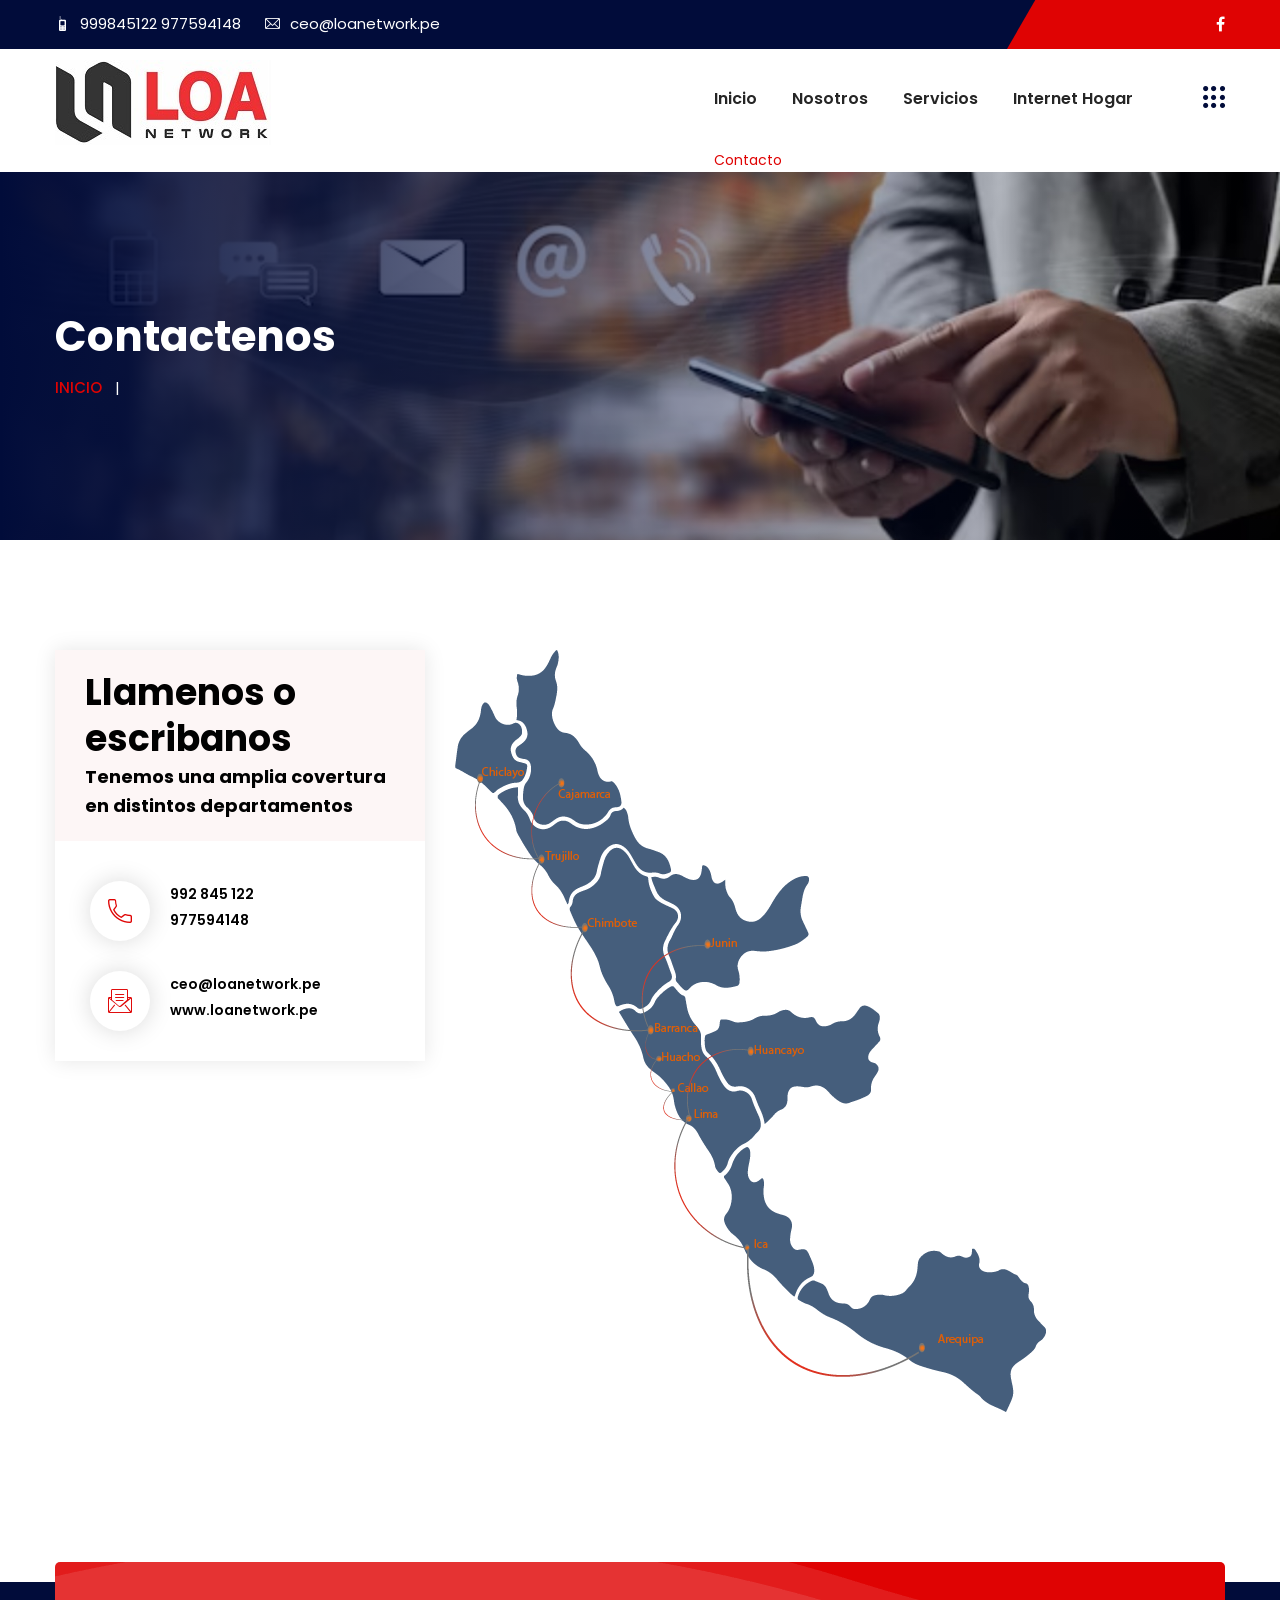
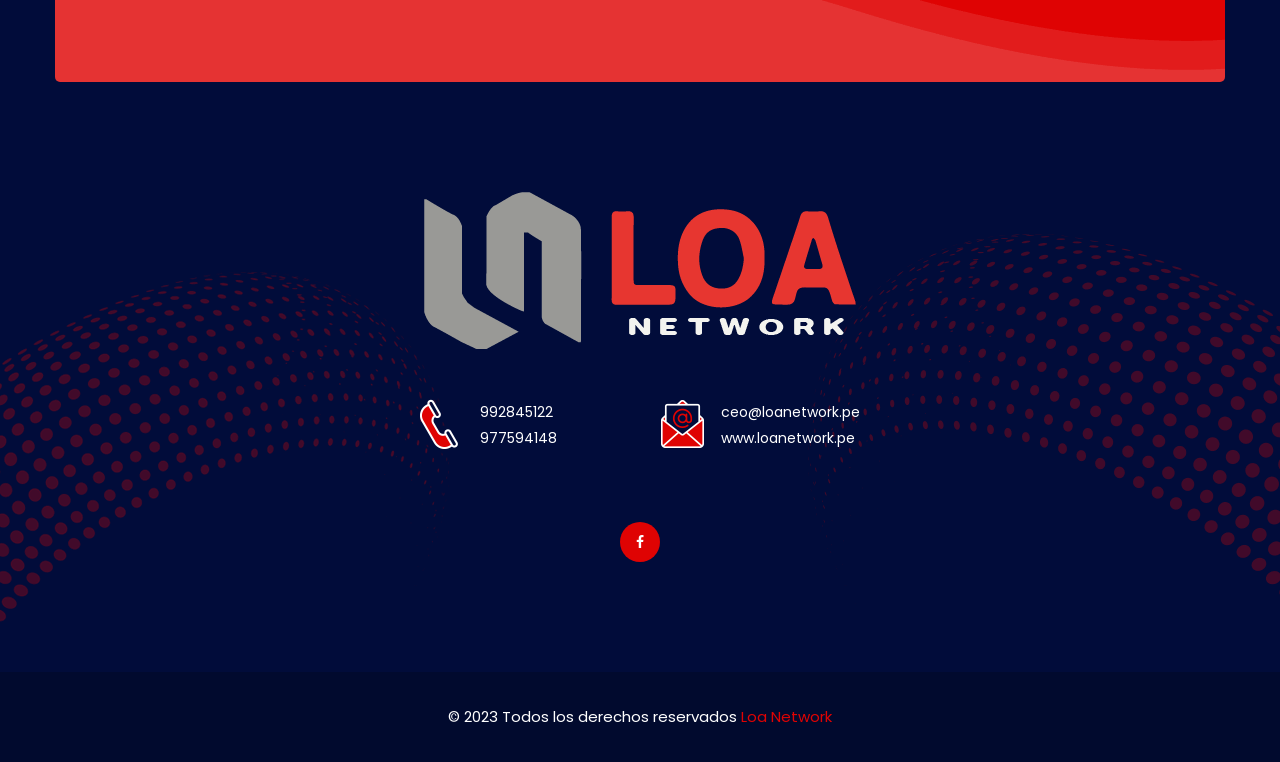
==== commit 11227032: "Update contacto.html" ====
--- a/contacto.html
+++ b/contacto.html
@@ -107,6 +107,8 @@
 										<ul>
 											<li><a href="index.html">Internet Empresa</a></li>
 											</ul>
+										<li><a href="index.html">Internet Hogar</a></li>
+											</ul>
 									</li>
 									
 									<li><a href="contacto.html">Contacto</a></li>
@@ -410,4 +412,4 @@
 <!--[if lt IE 9]><script src="js/respond.js"></script><![endif]-->
 
 </body>
-</html>+</html>
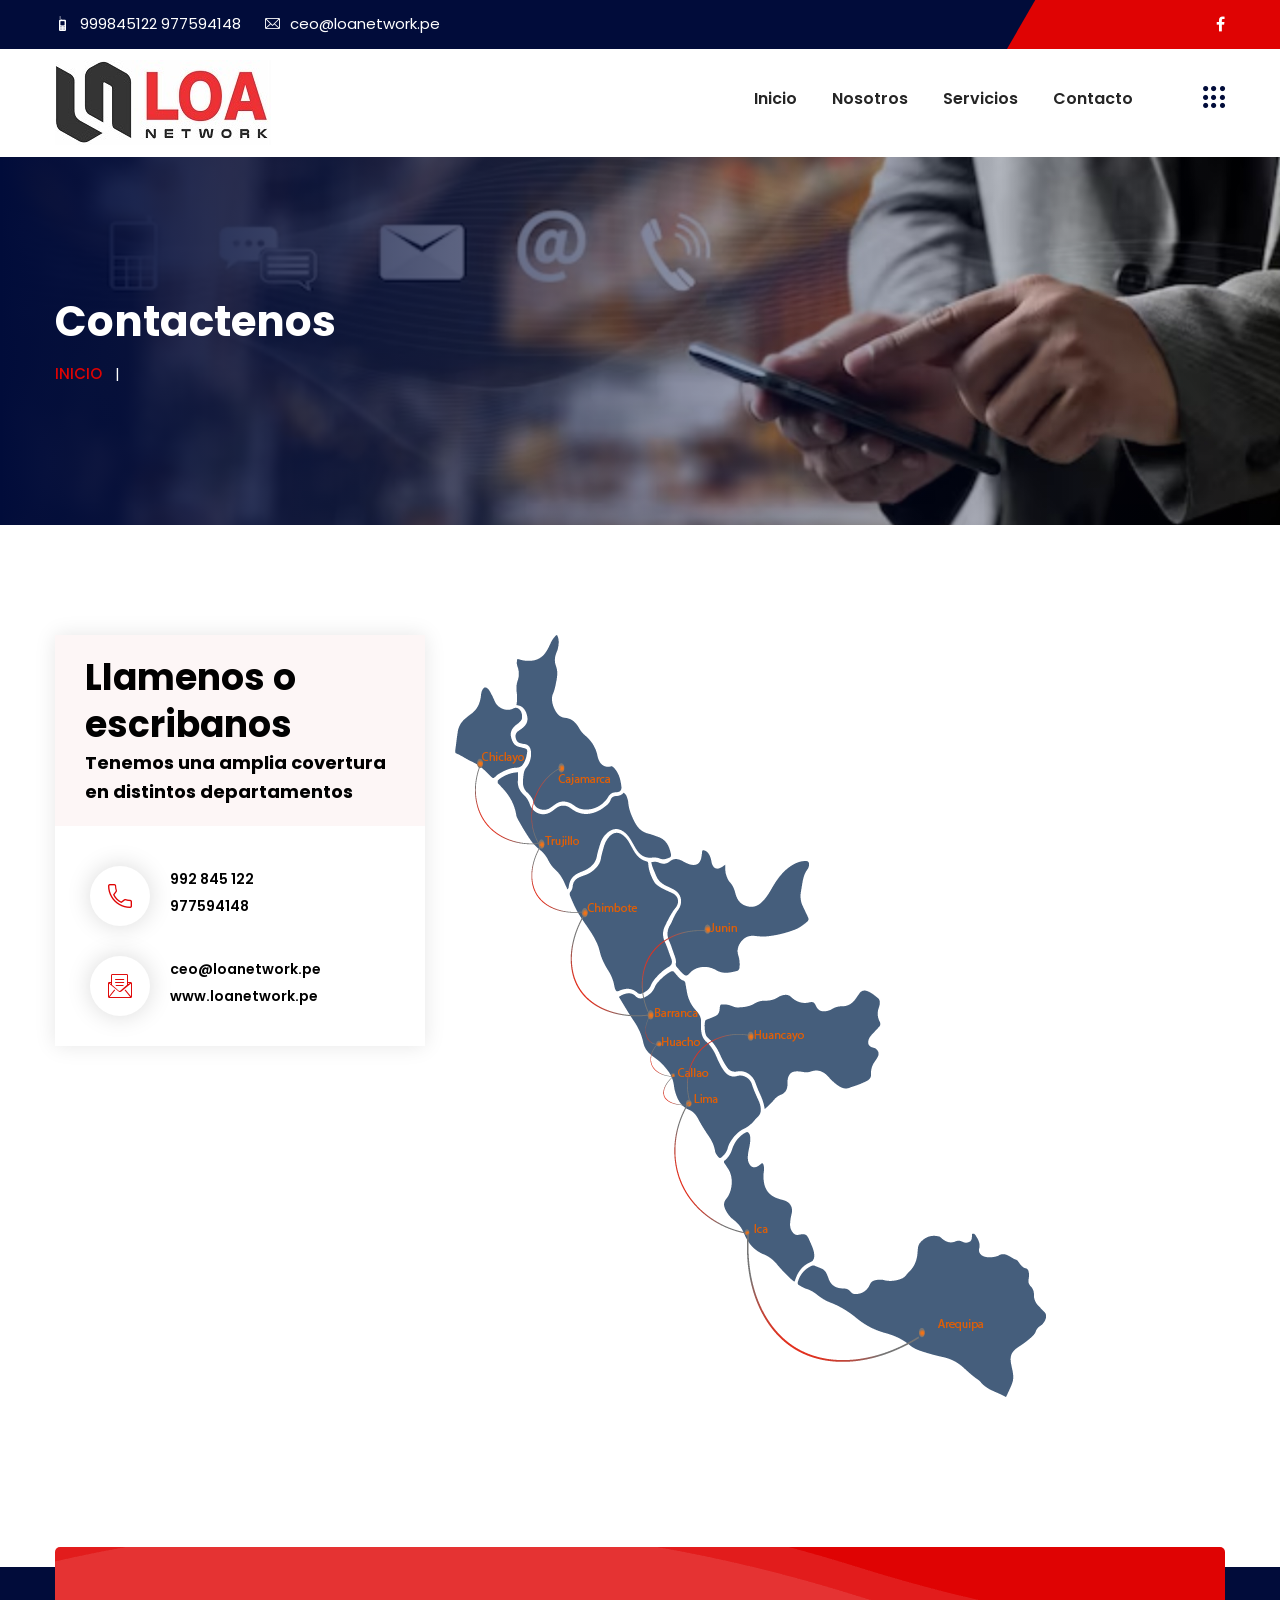
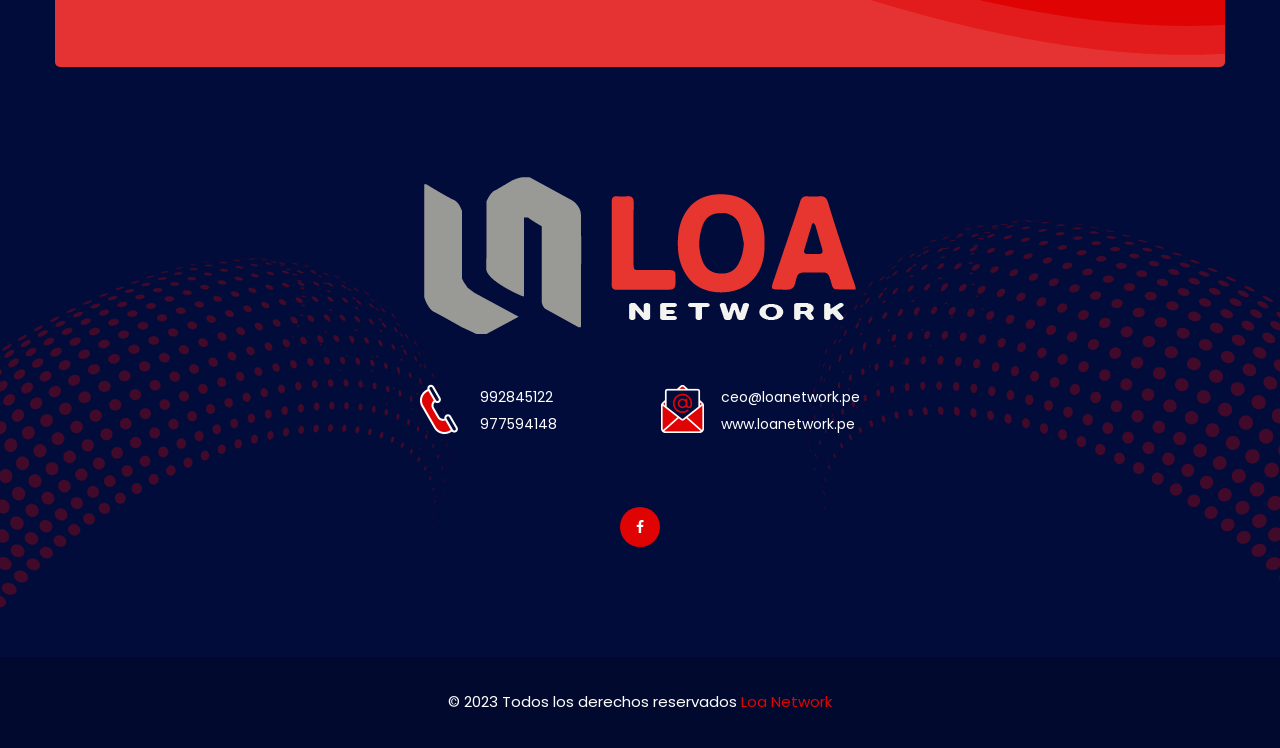
==== commit 4fdf20df: "Update contacto.html" ====
--- a/contacto.html
+++ b/contacto.html
@@ -107,8 +107,7 @@
 										<ul>
 											<li><a href="index.html">Internet Empresa</a></li>
 											</ul>
-										<li><a href="index.html">Internet Hogar</a></li>
-											</ul>
+										
 									</li>
 									
 									<li><a href="contacto.html">Contacto</a></li>
